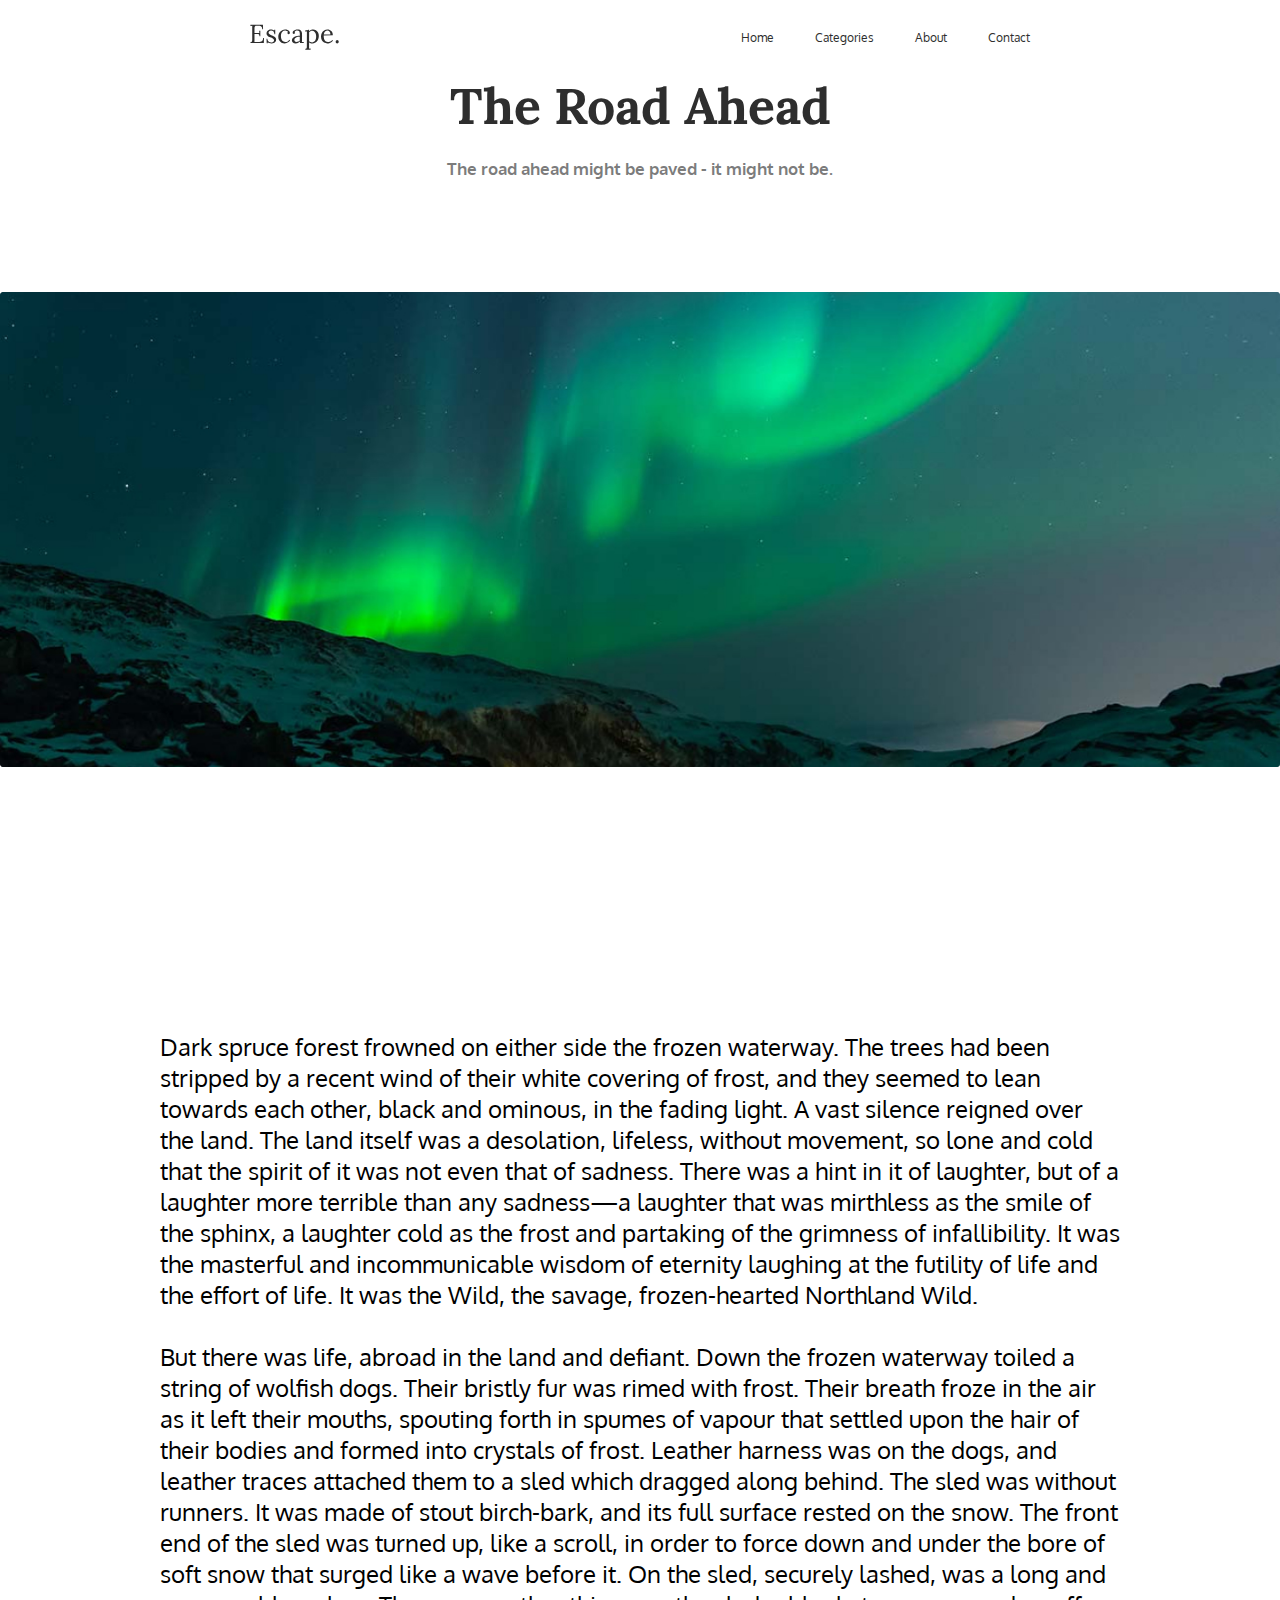
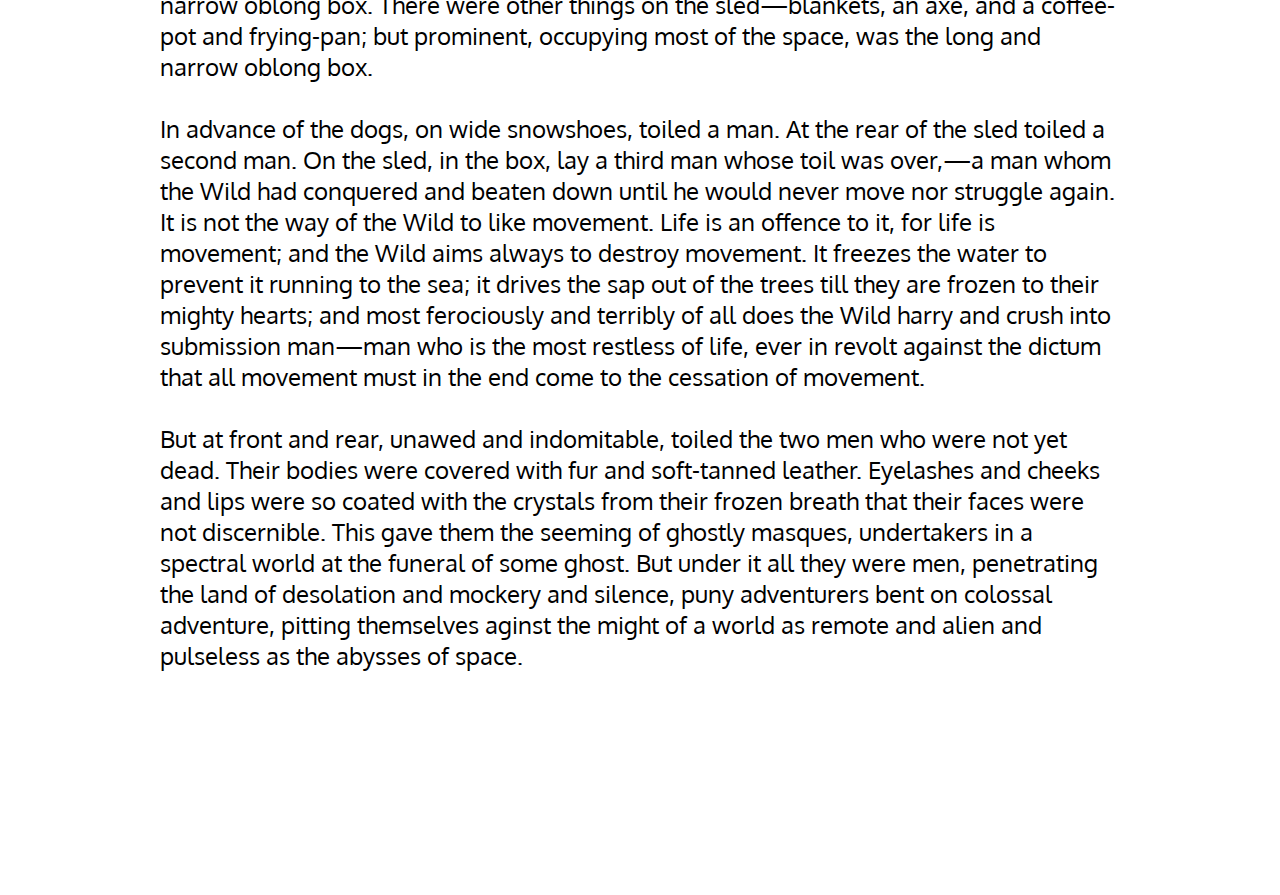
==== lab1/index.html @ 61921918 "изменения конечный" ====
<!DOCTYPE html>
<html lang="en">

<head>
    <meta charset="UTF-8">
    <link rel="stylesheet" type="text/css" href="style.css">
    <title>The Road Ahead</title>

    <link rel="preconnect" href="https://fonts.googleapis.com">
    <link rel="preconnect" href="https://fonts.gstatic.com" crossorigin>
    <link href="https://fonts.googleapis.com/css2?family=Lora&display=swap" rel="stylesheet">
    <link href="https://fonts.googleapis.com/css2?family=Lora&family=Oxygen&display=swap" rel="stylesheet">
</head>

<body>
    <header class="site-header">
        <section class="section-header">
            <svg class="header-logo" width="89" height="26" viewBox="0 0 89 26" fill="none" xmlns="http://www.w3.org/2000/svg">
                <path
                    d="M9.478 12.266C9.478 11.5033 9.374 10.9573 9.166 10.628C8.958 10.2987 8.62867 10.0993 8.178 10.03C7.72733 9.96067 7.12933 9.94333 6.384 9.978L4.486 10.056V16.01C4.486 16.478 4.47733 16.8767 4.46 17.206C4.46 17.5353 4.44267 17.8127 4.408 18.038L9.374 17.96C10.1367 17.9427 10.7953 17.8213 11.35 17.596C11.9047 17.3533 12.338 16.9373 12.65 16.348C12.962 15.7587 13.118 14.9527 13.118 13.93H14.002L13.846 19H0.43V18.142C1.08867 18.1073 1.53933 17.96 1.782 17.7C2.02467 17.4227 2.15467 17.05 2.172 16.582C2.20667 16.0967 2.224 15.5507 2.224 14.944V3.712C2.224 3.36533 2.23267 3.036 2.25 2.724C2.26733 2.39467 2.28467 2.1 2.302 1.84C1.99 1.85733 1.678 1.87467 1.366 1.892C1.054 1.90933 0.742 1.92667 0.43 1.944V0.799999H12.936L13.066 5.35H12.208C12.208 4.32733 12.052 3.556 11.74 3.036C11.428 2.49867 11.0033 2.14333 10.466 1.97C9.946 1.77933 9.35667 1.69267 8.698 1.71L6.462 1.762C5.82067 1.77933 5.36133 1.90067 5.084 2.126C4.80667 2.35133 4.63333 2.68933 4.564 3.14C4.512 3.57333 4.486 4.14533 4.486 4.856V9.016L9.374 9.042L9.192 6.806H10.336V12.266H9.478ZM21.6478 19.416C20.7812 19.416 20.0098 19.2947 19.3338 19.052C18.6578 18.8267 18.1032 18.5667 17.6698 18.272L17.7738 19.182H16.6818L16.5258 14.71H17.3318C17.3665 15.4207 17.5658 16.062 17.9298 16.634C18.2938 17.1887 18.7618 17.622 19.3338 17.934C19.9058 18.246 20.5212 18.402 21.1798 18.402C21.6305 18.402 22.0725 18.3327 22.5058 18.194C22.9392 18.038 23.3032 17.8127 23.5978 17.518C23.8925 17.206 24.0398 16.816 24.0398 16.348C24.0398 15.8627 23.8925 15.464 23.5978 15.152C23.3205 14.8227 22.9478 14.5367 22.4798 14.294C22.0118 14.0513 21.5092 13.826 20.9718 13.618C20.4518 13.41 19.9318 13.1933 19.4118 12.968C18.8918 12.7427 18.4065 12.474 17.9558 12.162C17.5225 11.85 17.1758 11.4687 16.9158 11.018C16.6558 10.5673 16.5258 10.0127 16.5258 9.354C16.5258 8.99 16.5952 8.59133 16.7338 8.158C16.8725 7.72467 17.1065 7.31733 17.4358 6.936C17.7652 6.53733 18.2158 6.21667 18.7878 5.974C19.3598 5.714 20.0878 5.584 20.9718 5.584C21.4398 5.584 21.9598 5.662 22.5318 5.818C23.1038 5.974 23.6585 6.26867 24.1958 6.702L24.1438 5.714H25.2358V10.264H24.4038C24.3692 9.65733 24.2305 9.07667 23.9878 8.522C23.7452 7.95 23.3898 7.482 22.9218 7.118C22.4538 6.73667 21.8472 6.546 21.1018 6.546C20.3045 6.546 19.6805 6.74533 19.2298 7.144C18.7792 7.54267 18.5538 8.002 18.5538 8.522C18.5538 9.05933 18.7185 9.51 19.0478 9.874C19.3945 10.2207 19.8365 10.524 20.3738 10.784C20.9112 11.044 21.4832 11.2953 22.0898 11.538C22.7485 11.8153 23.3898 12.1187 24.0138 12.448C24.6378 12.7773 25.1492 13.1933 25.5478 13.696C25.9465 14.1813 26.1458 14.814 26.1458 15.594C26.1458 16.4607 25.9205 17.18 25.4698 17.752C25.0365 18.324 24.4732 18.74 23.7798 19C23.1038 19.2773 22.3932 19.416 21.6478 19.416ZM34.697 19.416C33.5357 19.416 32.461 19.156 31.473 18.636C30.5023 18.0987 29.7223 17.336 29.133 16.348C28.561 15.3427 28.275 14.138 28.275 12.734C28.275 11.8327 28.4397 10.9573 28.769 10.108C29.0983 9.25867 29.5577 8.496 30.147 7.82C30.7537 7.12667 31.473 6.58067 32.305 6.182C33.137 5.78333 34.0557 5.584 35.061 5.584C36.0317 5.584 36.8723 5.73133 37.583 6.026C38.311 6.32067 38.8743 6.71067 39.273 7.196C39.6717 7.68133 39.871 8.21 39.871 8.782C39.871 9.16333 39.767 9.49267 39.559 9.77C39.351 10.03 39.0477 10.16 38.649 10.16C38.2157 10.1773 37.9037 10.0473 37.713 9.77C37.5397 9.47533 37.453 9.21533 37.453 8.99C37.453 8.81667 37.479 8.64333 37.531 8.47C37.583 8.27933 37.687 8.106 37.843 7.95C37.7043 7.534 37.4617 7.23067 37.115 7.04C36.7683 6.832 36.4043 6.702 36.023 6.65C35.659 6.58067 35.3557 6.546 35.113 6.546C33.9343 6.546 32.9377 7.02267 32.123 7.976C31.3257 8.912 30.927 10.2813 30.927 12.084C30.927 13.2453 31.109 14.2767 31.473 15.178C31.8543 16.0793 32.383 16.79 33.059 17.31C33.735 17.8127 34.515 18.064 35.399 18.064C36.2137 18.064 36.9937 17.8473 37.739 17.414C38.4843 16.9807 39.065 16.452 39.481 15.828L40.157 16.348C39.7063 17.076 39.1603 17.6653 38.519 18.116C37.895 18.5667 37.245 18.896 36.569 19.104C35.9103 19.312 35.2863 19.416 34.697 19.416ZM50.0441 19C49.9921 18.7053 49.9574 18.4453 49.9401 18.22C49.9228 17.9947 49.8968 17.7607 49.8621 17.518C49.2728 18.1073 48.6314 18.5753 47.9381 18.922C47.2621 19.2513 46.5428 19.416 45.7801 19.416C44.4628 19.416 43.4834 19.1213 42.8421 18.532C42.2008 17.9253 41.8801 17.1887 41.8801 16.322C41.8801 15.5247 42.1228 14.84 42.6081 14.268C43.1108 13.6787 43.7521 13.202 44.5321 12.838C45.3294 12.4567 46.1874 12.1793 47.1061 12.006C48.0421 11.8153 48.9434 11.7287 49.8101 11.746V10.134C49.8101 9.52733 49.7581 8.95533 49.6541 8.418C49.5501 7.88067 49.3248 7.43867 48.9781 7.092C48.6314 6.74533 48.0768 6.56333 47.3141 6.546C46.8114 6.52867 46.2914 6.624 45.7541 6.832C45.2341 7.04 44.8528 7.39533 44.6101 7.898C44.7488 8.03667 44.8354 8.20133 44.8701 8.392C44.9221 8.56533 44.9481 8.73 44.9481 8.886C44.9481 9.094 44.8614 9.33667 44.6881 9.614C44.5148 9.874 44.2114 9.99533 43.7781 9.978C43.4141 9.978 43.1368 9.85667 42.9461 9.614C42.7554 9.354 42.6601 9.05067 42.6601 8.704C42.6601 8.11467 42.8768 7.586 43.3101 7.118C43.7608 6.65 44.3761 6.27733 45.1561 6C45.9361 5.72267 46.8201 5.584 47.8081 5.584C49.2641 5.584 50.3388 5.974 51.0321 6.754C51.7254 7.51667 52.0634 8.73 52.0461 10.394C52.0461 11.0353 52.0461 11.6853 52.0461 12.344C52.0461 12.9853 52.0374 13.6353 52.0201 14.294C52.0201 14.9353 52.0201 15.5853 52.0201 16.244C52.0201 16.5213 52.0114 16.7987 51.9941 17.076C51.9768 17.3533 51.9508 17.6653 51.9161 18.012C52.2281 17.9947 52.5314 17.9773 52.8261 17.96C53.1381 17.9427 53.4501 17.9253 53.7621 17.908V19H50.0441ZM49.8101 12.63C49.2208 12.6473 48.5968 12.7253 47.9381 12.864C47.2968 12.9853 46.6988 13.176 46.1441 13.436C45.6068 13.696 45.1648 14.0427 44.8181 14.476C44.4888 14.892 44.3328 15.4033 44.3501 16.01C44.3848 16.6513 44.5928 17.1367 44.9741 17.466C45.3728 17.778 45.8408 17.934 46.3781 17.934C47.0888 17.934 47.7041 17.804 48.2241 17.544C48.7614 17.2667 49.2901 16.8853 49.8101 16.4C49.7928 16.2093 49.7841 16.0013 49.7841 15.776C49.7841 15.5507 49.7841 15.3167 49.7841 15.074C49.7841 14.9873 49.7841 14.71 49.7841 14.242C49.8014 13.774 49.8101 13.2367 49.8101 12.63ZM55.3123 25.63V24.85C55.8497 24.85 56.2223 24.7113 56.4303 24.434C56.6383 24.174 56.7597 23.8013 56.7943 23.316C56.829 22.848 56.8463 22.302 56.8463 21.678L56.8983 9.12C56.8983 8.84267 56.8983 8.56533 56.8983 8.288C56.9157 8.01067 56.9503 7.72467 57.0023 7.43C56.6903 7.44733 56.3783 7.46467 56.0663 7.482C55.7717 7.49933 55.4683 7.51667 55.1563 7.534V6.442C55.919 6.442 56.491 6.40733 56.8723 6.338C57.271 6.26867 57.557 6.182 57.7303 6.078C57.921 5.974 58.077 5.86133 58.1983 5.74H58.9783C58.9957 5.91333 59.013 6.12133 59.0303 6.364C59.0477 6.58933 59.065 6.84933 59.0823 7.144C59.6023 6.676 60.2177 6.30333 60.9283 6.026C61.6563 5.73133 62.3843 5.584 63.1123 5.584C64.1177 5.584 65.0537 5.844 65.9203 6.364C66.787 6.884 67.489 7.62933 68.0263 8.6C68.5637 9.55333 68.8323 10.6973 68.8323 12.032C68.8323 13.5053 68.5203 14.7967 67.8963 15.906C67.2897 17.0153 66.4837 17.882 65.4783 18.506C64.473 19.1127 63.381 19.416 62.2023 19.416C61.5957 19.416 61.0323 19.338 60.5123 19.182C60.0097 19.0433 59.533 18.8353 59.0823 18.558V22.874C59.0823 23.2207 59.0737 23.524 59.0563 23.784C59.0563 24.0613 59.0303 24.3473 58.9783 24.642C59.2557 24.6247 59.5243 24.6073 59.7843 24.59C60.0617 24.59 60.339 24.5813 60.6163 24.564V25.63H55.3123ZM62.1503 18.376C62.9823 18.376 63.693 18.1247 64.2823 17.622C64.889 17.102 65.3483 16.4 65.6603 15.516C65.9897 14.6147 66.1543 13.592 66.1543 12.448C66.1543 11.512 66.0157 10.6193 65.7383 9.77C65.4783 8.90333 65.0537 8.20133 64.4643 7.664C63.8923 7.12667 63.1297 6.858 62.1763 6.858C61.587 6.858 61.015 7.00533 60.4603 7.3C59.923 7.57733 59.4723 7.91533 59.1083 8.314C59.1083 8.38333 59.1083 8.48733 59.1083 8.626C59.1257 8.74733 59.1343 8.97267 59.1343 9.302C59.1343 9.614 59.1343 10.0907 59.1343 10.732C59.1343 11.356 59.1257 12.2053 59.1083 13.28C59.1083 14.3547 59.1083 15.7153 59.1083 17.362C59.5417 17.6913 60.0097 17.9427 60.5123 18.116C61.0323 18.2893 61.5783 18.376 62.1503 18.376ZM77.352 19.416C76.156 19.416 75.0727 19.1387 74.102 18.584C73.1487 18.012 72.3947 17.2147 71.84 16.192C71.2853 15.152 71.008 13.93 71.008 12.526C71.008 11.3127 71.2767 10.1773 71.814 9.12C72.3687 8.06267 73.14 7.21333 74.128 6.572C75.116 5.91333 76.26 5.584 77.56 5.584C78.288 5.584 78.964 5.70533 79.588 5.948C80.2293 6.17333 80.7927 6.52867 81.278 7.014C81.7633 7.482 82.1447 8.08 82.422 8.808C82.6993 9.51867 82.838 10.3593 82.838 11.33L73.686 11.486C73.686 12.8033 73.8247 13.9647 74.102 14.97C74.3967 15.958 74.8647 16.7293 75.506 17.284C76.1473 17.8213 76.9707 18.09 77.976 18.09C78.5133 18.09 79.0593 17.9947 79.614 17.804C80.186 17.6133 80.7147 17.3533 81.2 17.024C81.6853 16.6947 82.0753 16.3307 82.37 15.932L82.994 16.452C82.526 17.18 81.9627 17.7607 81.304 18.194C80.6453 18.6273 79.9693 18.9393 79.276 19.13C78.5827 19.3207 77.9413 19.416 77.352 19.416ZM73.764 10.394H80.394C80.394 9.77 80.2987 9.172 80.108 8.6C79.9347 8.01067 79.64 7.534 79.224 7.17C78.808 6.78867 78.262 6.598 77.586 6.598C76.5807 6.598 75.74 6.90133 75.064 7.508C74.4053 8.09733 73.972 9.05933 73.764 10.394ZM87.1798 19.416C86.7811 19.416 86.4258 19.26 86.1138 18.948C85.8191 18.6187 85.6718 18.22 85.6718 17.752C85.6718 17.284 85.8278 16.8853 86.1398 16.556C86.4518 16.2267 86.8071 16.062 87.2058 16.062C87.6391 16.062 87.9945 16.2267 88.2718 16.556C88.5665 16.8853 88.7138 17.284 88.7138 17.752C88.7138 18.22 88.5578 18.6187 88.2458 18.948C87.9338 19.26 87.5785 19.416 87.1798 19.416Z"
                    fill="#2E2E2E" />
            </svg>
            <nav class="nav-header">
                <a class="link-header" href="">Home</a>
                <a class="link-header" href="">Categories</a>
                <a class="link-header" href="">About</a>
                <a class="link-header" href="">Contact</a>
            </nav>
        </section> 
    </header>
    <h1 class="title">The Road Ahead</h1>
    <h2 class="subtitle">The road ahead might be paved - it might not be.</h2>
    <img class="image" src="photos/Shine.jpg" alt="Picture">
    <p class="text"> 
        Dark spruce forest frowned on either side the frozen waterway. The trees had been stripped by a recent wind
        of their white covering of frost, and they seemed to lean towards each other, black and ominous, in the
        fading light. A vast silence reigned over the land. The land itself was a desolation, lifeless, without
        movement, so lone and cold that the spirit of it was not even that of sadness. There was a hint in it of
        laughter, but of a laughter more terrible than any sadness—a laughter that was mirthless as the smile of the
        sphinx, a laughter cold as the frost and partaking of the grimness of infallibility. It was the masterful
        and incommunicable wisdom of eternity laughing at the futility of life and the effort of life. It was the
        Wild, the savage, frozen-hearted Northland Wild.
        <br><br>
        But there was life, abroad in the land and defiant. Down the frozen waterway toiled a string of wolfish
        dogs. Their bristly fur was rimed with frost. Their breath froze in the air as it left their mouths,
        spouting forth in spumes of vapour that settled upon the hair of their bodies and formed into crystals of
        frost. Leather harness was on the dogs, and leather traces attached them to a sled which dragged along
        behind. The sled was without runners. It was made of stout birch-bark, and its full surface rested on the
        snow. The front end of the sled was turned up, like a scroll, in order to force down and under the bore of
        soft snow that surged like a wave before it. On the sled, securely lashed, was a long and narrow oblong box.
        There were other things on the sled—blankets, an axe, and a coffee-pot and frying-pan; but prominent,
        occupying most of the space, was the long and narrow oblong box.
        <br><br>   
        In advance of the dogs, on wide snowshoes, toiled a man. At the rear of the sled toiled a second man. On the
        sled, in the box, lay a third man whose toil was over,—a man whom the Wild had conquered and beaten down
        until he would never move nor struggle again. It is not the way of the Wild to like movement. Life is an
        offence to it, for life is movement; and the Wild aims always to destroy movement. It freezes the water to
        prevent it running to the sea; it drives the sap out of the trees till they are frozen to their mighty
        hearts; and most ferociously and terribly of all does the Wild harry and crush into submission man—man who
        is the most restless of life, ever in revolt against the dictum that all movement must in the end come to
        the cessation of movement.
        <br><br>
        But at front and rear, unawed and indomitable, toiled the two men who were not yet dead. Their bodies were
        covered with fur and soft-tanned leather. Eyelashes and cheeks and lips were so coated with the crystals
        from their frozen breath that their faces were not discernible. This gave them the seeming of ghostly
        masques, undertakers in a spectral world at the funeral of some ghost. But under it all they were men,
        penetrating the land of desolation and mockery and silence, puny adventurers bent on colossal adventure,
        pitting themselves aginst the might of a world as remote and alien and pulseless as the abysses of space.
        </p>
    <footer class="site-footer">
        <section class="section-footer">
            <svg class="footer-logo" width="89" height="26" viewBox="0 0 89 26" fill="none" xmlns="http://www.w3.org/2000/svg">
                <path
                    d="M9.478 12.266C9.478 11.5033 9.374 10.9573 9.166 10.628C8.958 10.2987 8.62867 10.0993 8.178 10.03C7.72733 9.96067 7.12933 9.94333 6.384 9.978L4.486 10.056V16.01C4.486 16.478 4.47733 16.8767 4.46 17.206C4.46 17.5353 4.44267 17.8127 4.408 18.038L9.374 17.96C10.1367 17.9427 10.7953 17.8213 11.35 17.596C11.9047 17.3533 12.338 16.9373 12.65 16.348C12.962 15.7587 13.118 14.9527 13.118 13.93H14.002L13.846 19H0.43V18.142C1.08867 18.1073 1.53933 17.96 1.782 17.7C2.02467 17.4227 2.15467 17.05 2.172 16.582C2.20667 16.0967 2.224 15.5507 2.224 14.944V3.712C2.224 3.36533 2.23267 3.036 2.25 2.724C2.26733 2.39467 2.28467 2.1 2.302 1.84C1.99 1.85733 1.678 1.87467 1.366 1.892C1.054 1.90933 0.742 1.92667 0.43 1.944V0.799999H12.936L13.066 5.35H12.208C12.208 4.32733 12.052 3.556 11.74 3.036C11.428 2.49867 11.0033 2.14333 10.466 1.97C9.946 1.77933 9.35667 1.69267 8.698 1.71L6.462 1.762C5.82067 1.77933 5.36133 1.90067 5.084 2.126C4.80667 2.35133 4.63333 2.68933 4.564 3.14C4.512 3.57333 4.486 4.14533 4.486 4.856V9.016L9.374 9.042L9.192 6.806H10.336V12.266H9.478ZM21.6478 19.416C20.7812 19.416 20.0098 19.2947 19.3338 19.052C18.6578 18.8267 18.1032 18.5667 17.6698 18.272L17.7738 19.182H16.6818L16.5258 14.71H17.3318C17.3665 15.4207 17.5658 16.062 17.9298 16.634C18.2938 17.1887 18.7618 17.622 19.3338 17.934C19.9058 18.246 20.5212 18.402 21.1798 18.402C21.6305 18.402 22.0725 18.3327 22.5058 18.194C22.9392 18.038 23.3032 17.8127 23.5978 17.518C23.8925 17.206 24.0398 16.816 24.0398 16.348C24.0398 15.8627 23.8925 15.464 23.5978 15.152C23.3205 14.8227 22.9478 14.5367 22.4798 14.294C22.0118 14.0513 21.5092 13.826 20.9718 13.618C20.4518 13.41 19.9318 13.1933 19.4118 12.968C18.8918 12.7427 18.4065 12.474 17.9558 12.162C17.5225 11.85 17.1758 11.4687 16.9158 11.018C16.6558 10.5673 16.5258 10.0127 16.5258 9.354C16.5258 8.99 16.5952 8.59133 16.7338 8.158C16.8725 7.72467 17.1065 7.31733 17.4358 6.936C17.7652 6.53733 18.2158 6.21667 18.7878 5.974C19.3598 5.714 20.0878 5.584 20.9718 5.584C21.4398 5.584 21.9598 5.662 22.5318 5.818C23.1038 5.974 23.6585 6.26867 24.1958 6.702L24.1438 5.714H25.2358V10.264H24.4038C24.3692 9.65733 24.2305 9.07667 23.9878 8.522C23.7452 7.95 23.3898 7.482 22.9218 7.118C22.4538 6.73667 21.8472 6.546 21.1018 6.546C20.3045 6.546 19.6805 6.74533 19.2298 7.144C18.7792 7.54267 18.5538 8.002 18.5538 8.522C18.5538 9.05933 18.7185 9.51 19.0478 9.874C19.3945 10.2207 19.8365 10.524 20.3738 10.784C20.9112 11.044 21.4832 11.2953 22.0898 11.538C22.7485 11.8153 23.3898 12.1187 24.0138 12.448C24.6378 12.7773 25.1492 13.1933 25.5478 13.696C25.9465 14.1813 26.1458 14.814 26.1458 15.594C26.1458 16.4607 25.9205 17.18 25.4698 17.752C25.0365 18.324 24.4732 18.74 23.7798 19C23.1038 19.2773 22.3932 19.416 21.6478 19.416ZM34.697 19.416C33.5357 19.416 32.461 19.156 31.473 18.636C30.5023 18.0987 29.7223 17.336 29.133 16.348C28.561 15.3427 28.275 14.138 28.275 12.734C28.275 11.8327 28.4397 10.9573 28.769 10.108C29.0983 9.25867 29.5577 8.496 30.147 7.82C30.7537 7.12667 31.473 6.58067 32.305 6.182C33.137 5.78333 34.0557 5.584 35.061 5.584C36.0317 5.584 36.8723 5.73133 37.583 6.026C38.311 6.32067 38.8743 6.71067 39.273 7.196C39.6717 7.68133 39.871 8.21 39.871 8.782C39.871 9.16333 39.767 9.49267 39.559 9.77C39.351 10.03 39.0477 10.16 38.649 10.16C38.2157 10.1773 37.9037 10.0473 37.713 9.77C37.5397 9.47533 37.453 9.21533 37.453 8.99C37.453 8.81667 37.479 8.64333 37.531 8.47C37.583 8.27933 37.687 8.106 37.843 7.95C37.7043 7.534 37.4617 7.23067 37.115 7.04C36.7683 6.832 36.4043 6.702 36.023 6.65C35.659 6.58067 35.3557 6.546 35.113 6.546C33.9343 6.546 32.9377 7.02267 32.123 7.976C31.3257 8.912 30.927 10.2813 30.927 12.084C30.927 13.2453 31.109 14.2767 31.473 15.178C31.8543 16.0793 32.383 16.79 33.059 17.31C33.735 17.8127 34.515 18.064 35.399 18.064C36.2137 18.064 36.9937 17.8473 37.739 17.414C38.4843 16.9807 39.065 16.452 39.481 15.828L40.157 16.348C39.7063 17.076 39.1603 17.6653 38.519 18.116C37.895 18.5667 37.245 18.896 36.569 19.104C35.9103 19.312 35.2863 19.416 34.697 19.416ZM50.0441 19C49.9921 18.7053 49.9574 18.4453 49.9401 18.22C49.9228 17.9947 49.8968 17.7607 49.8621 17.518C49.2728 18.1073 48.6314 18.5753 47.9381 18.922C47.2621 19.2513 46.5428 19.416 45.7801 19.416C44.4628 19.416 43.4834 19.1213 42.8421 18.532C42.2008 17.9253 41.8801 17.1887 41.8801 16.322C41.8801 15.5247 42.1228 14.84 42.6081 14.268C43.1108 13.6787 43.7521 13.202 44.5321 12.838C45.3294 12.4567 46.1874 12.1793 47.1061 12.006C48.0421 11.8153 48.9434 11.7287 49.8101 11.746V10.134C49.8101 9.52733 49.7581 8.95533 49.6541 8.418C49.5501 7.88067 49.3248 7.43867 48.9781 7.092C48.6314 6.74533 48.0768 6.56333 47.3141 6.546C46.8114 6.52867 46.2914 6.624 45.7541 6.832C45.2341 7.04 44.8528 7.39533 44.6101 7.898C44.7488 8.03667 44.8354 8.20133 44.8701 8.392C44.9221 8.56533 44.9481 8.73 44.9481 8.886C44.9481 9.094 44.8614 9.33667 44.6881 9.614C44.5148 9.874 44.2114 9.99533 43.7781 9.978C43.4141 9.978 43.1368 9.85667 42.9461 9.614C42.7554 9.354 42.6601 9.05067 42.6601 8.704C42.6601 8.11467 42.8768 7.586 43.3101 7.118C43.7608 6.65 44.3761 6.27733 45.1561 6C45.9361 5.72267 46.8201 5.584 47.8081 5.584C49.2641 5.584 50.3388 5.974 51.0321 6.754C51.7254 7.51667 52.0634 8.73 52.0461 10.394C52.0461 11.0353 52.0461 11.6853 52.0461 12.344C52.0461 12.9853 52.0374 13.6353 52.0201 14.294C52.0201 14.9353 52.0201 15.5853 52.0201 16.244C52.0201 16.5213 52.0114 16.7987 51.9941 17.076C51.9768 17.3533 51.9508 17.6653 51.9161 18.012C52.2281 17.9947 52.5314 17.9773 52.8261 17.96C53.1381 17.9427 53.4501 17.9253 53.7621 17.908V19H50.0441ZM49.8101 12.63C49.2208 12.6473 48.5968 12.7253 47.9381 12.864C47.2968 12.9853 46.6988 13.176 46.1441 13.436C45.6068 13.696 45.1648 14.0427 44.8181 14.476C44.4888 14.892 44.3328 15.4033 44.3501 16.01C44.3848 16.6513 44.5928 17.1367 44.9741 17.466C45.3728 17.778 45.8408 17.934 46.3781 17.934C47.0888 17.934 47.7041 17.804 48.2241 17.544C48.7614 17.2667 49.2901 16.8853 49.8101 16.4C49.7928 16.2093 49.7841 16.0013 49.7841 15.776C49.7841 15.5507 49.7841 15.3167 49.7841 15.074C49.7841 14.9873 49.7841 14.71 49.7841 14.242C49.8014 13.774 49.8101 13.2367 49.8101 12.63ZM55.3123 25.63V24.85C55.8497 24.85 56.2223 24.7113 56.4303 24.434C56.6383 24.174 56.7597 23.8013 56.7943 23.316C56.829 22.848 56.8463 22.302 56.8463 21.678L56.8983 9.12C56.8983 8.84267 56.8983 8.56533 56.8983 8.288C56.9157 8.01067 56.9503 7.72467 57.0023 7.43C56.6903 7.44733 56.3783 7.46467 56.0663 7.482C55.7717 7.49933 55.4683 7.51667 55.1563 7.534V6.442C55.919 6.442 56.491 6.40733 56.8723 6.338C57.271 6.26867 57.557 6.182 57.7303 6.078C57.921 5.974 58.077 5.86133 58.1983 5.74H58.9783C58.9957 5.91333 59.013 6.12133 59.0303 6.364C59.0477 6.58933 59.065 6.84933 59.0823 7.144C59.6023 6.676 60.2177 6.30333 60.9283 6.026C61.6563 5.73133 62.3843 5.584 63.1123 5.584C64.1177 5.584 65.0537 5.844 65.9203 6.364C66.787 6.884 67.489 7.62933 68.0263 8.6C68.5637 9.55333 68.8323 10.6973 68.8323 12.032C68.8323 13.5053 68.5203 14.7967 67.8963 15.906C67.2897 17.0153 66.4837 17.882 65.4783 18.506C64.473 19.1127 63.381 19.416 62.2023 19.416C61.5957 19.416 61.0323 19.338 60.5123 19.182C60.0097 19.0433 59.533 18.8353 59.0823 18.558V22.874C59.0823 23.2207 59.0737 23.524 59.0563 23.784C59.0563 24.0613 59.0303 24.3473 58.9783 24.642C59.2557 24.6247 59.5243 24.6073 59.7843 24.59C60.0617 24.59 60.339 24.5813 60.6163 24.564V25.63H55.3123ZM62.1503 18.376C62.9823 18.376 63.693 18.1247 64.2823 17.622C64.889 17.102 65.3483 16.4 65.6603 15.516C65.9897 14.6147 66.1543 13.592 66.1543 12.448C66.1543 11.512 66.0157 10.6193 65.7383 9.77C65.4783 8.90333 65.0537 8.20133 64.4643 7.664C63.8923 7.12667 63.1297 6.858 62.1763 6.858C61.587 6.858 61.015 7.00533 60.4603 7.3C59.923 7.57733 59.4723 7.91533 59.1083 8.314C59.1083 8.38333 59.1083 8.48733 59.1083 8.626C59.1257 8.74733 59.1343 8.97267 59.1343 9.302C59.1343 9.614 59.1343 10.0907 59.1343 10.732C59.1343 11.356 59.1257 12.2053 59.1083 13.28C59.1083 14.3547 59.1083 15.7153 59.1083 17.362C59.5417 17.6913 60.0097 17.9427 60.5123 18.116C61.0323 18.2893 61.5783 18.376 62.1503 18.376ZM77.352 19.416C76.156 19.416 75.0727 19.1387 74.102 18.584C73.1487 18.012 72.3947 17.2147 71.84 16.192C71.2853 15.152 71.008 13.93 71.008 12.526C71.008 11.3127 71.2767 10.1773 71.814 9.12C72.3687 8.06267 73.14 7.21333 74.128 6.572C75.116 5.91333 76.26 5.584 77.56 5.584C78.288 5.584 78.964 5.70533 79.588 5.948C80.2293 6.17333 80.7927 6.52867 81.278 7.014C81.7633 7.482 82.1447 8.08 82.422 8.808C82.6993 9.51867 82.838 10.3593 82.838 11.33L73.686 11.486C73.686 12.8033 73.8247 13.9647 74.102 14.97C74.3967 15.958 74.8647 16.7293 75.506 17.284C76.1473 17.8213 76.9707 18.09 77.976 18.09C78.5133 18.09 79.0593 17.9947 79.614 17.804C80.186 17.6133 80.7147 17.3533 81.2 17.024C81.6853 16.6947 82.0753 16.3307 82.37 15.932L82.994 16.452C82.526 17.18 81.9627 17.7607 81.304 18.194C80.6453 18.6273 79.9693 18.9393 79.276 19.13C78.5827 19.3207 77.9413 19.416 77.352 19.416ZM73.764 10.394H80.394C80.394 9.77 80.2987 9.172 80.108 8.6C79.9347 8.01067 79.64 7.534 79.224 7.17C78.808 6.78867 78.262 6.598 77.586 6.598C76.5807 6.598 75.74 6.90133 75.064 7.508C74.4053 8.09733 73.972 9.05933 73.764 10.394ZM87.1798 19.416C86.7811 19.416 86.4258 19.26 86.1138 18.948C85.8191 18.6187 85.6718 18.22 85.6718 17.752C85.6718 17.284 85.8278 16.8853 86.1398 16.556C86.4518 16.2267 86.8071 16.062 87.2058 16.062C87.6391 16.062 87.9945 16.2267 88.2718 16.556C88.5665 16.8853 88.7138 17.284 88.7138 17.752C88.7138 18.22 88.5578 18.6187 88.2458 18.948C87.9338 19.26 87.5785 19.416 87.1798 19.416Z"
                     fill="#2E2E2E" />
            </svg>
            <nav class="nav-footer">
                <a class="link-footer" href="">Home</a>
                <a class="link-footer" href="">Categories</a>
                <a class="link-footer" href="">About</a>
                <a class="link-footer" href="">Contact</a>
            </nav>
        </section> 
    </footer>
</body>

</html>
---- lab1/style.css ----
* {
  margin: 0;
  padding: 0;
}

.subtitle {
  font-family: "Oxygen", sans-serif;
  text-align: center;
  font-size: 17px;
  color:rgba(46,46,46,0.63);
  margin-bottom: 113px;
}

.title {
  text-align: center;
  font-family: "Lora", serif;
  font-size: 50px;
  color: #2E2E2E;
  margin-bottom: 20px;
}

.image{
  margin-bottom: 120px;
  width: 100%;
}

.text{
  margin: auto;
  width: 960px;
  font-family: "Oxygen", serif;
  font-size: 24px;
  margin-top: 140px;
  margin-bottom: 135px;
  margin-left: auto;
  margin-right: auto;
}

.link-header{
  color:  #2E2E2E;
  font-size: 12px;
  font-family: "Oxygen", serif;
  text-decoration: none;
}

.link-footer{
  color:  rgba(255, 255, 255, 0.6);
  font-size: 11px;
  font-family: "Oxygen", serif;
  text-decoration: none;
  padding-left: 20px;
  padding-right: 20px;
}

.site-footer {
  background-image: url("photo.jpg");
  background-size: 100%;
  height: 89px;
}

.footer-logo path {
  fill: #ffffff;
}


.container {
  width: 510px;
  margin: 0 auto;
  padding: 0 20px;
}

.site-header {
  height: 74px;
  width: 100%;
}

.section-header {
  display: flex;
  align-items: center;
  height: 100%;
}

.nav-header {
  margin-left: auto;
  display: flex;
  margin-right: 250px;
  gap: 41px;
}

.header-logo {
  margin-left: 250px;
}

.footer-logo {
  margin-left: 250px;
  margin-top: 31px;
}


.section-footer {
  display: flex;
  align-items: center;
  /*height: 100%;*/
}

.nav-footer {
  display: flex;
  margin-left: auto;
  margin-right: 250px;
  margin-top: 31px;
}
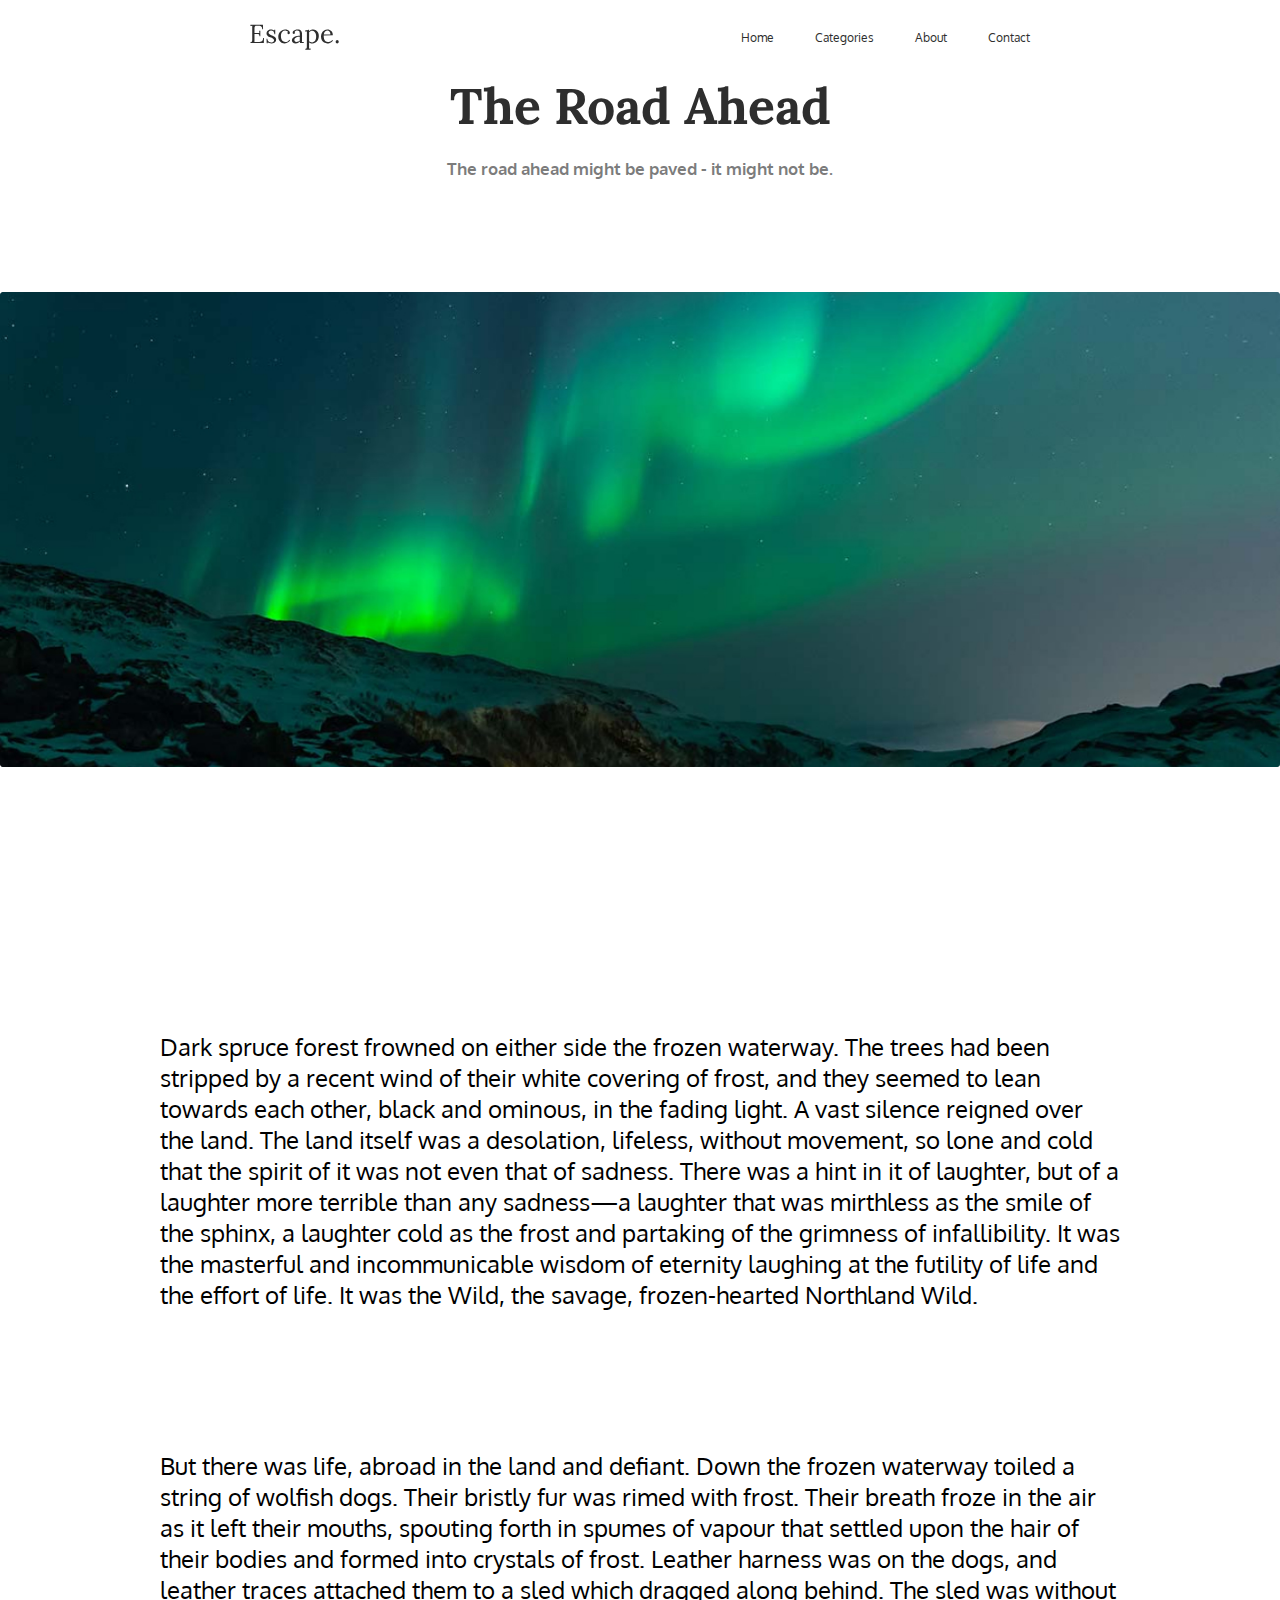
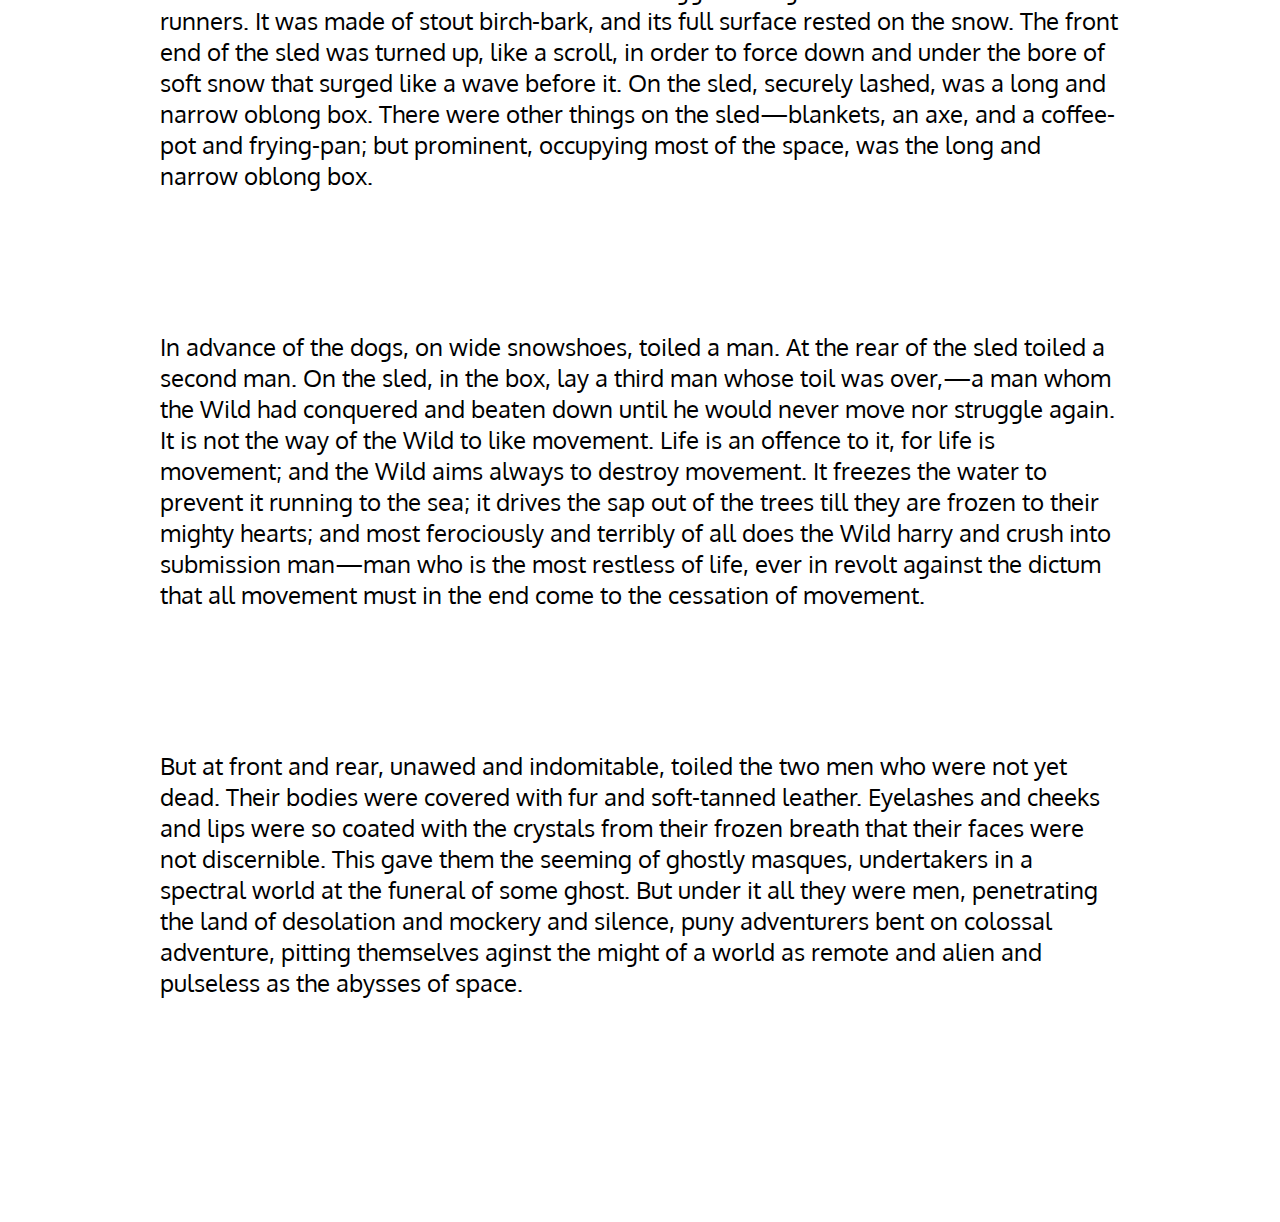
==== commit d190ac36: "изменение" ====
--- a/lab1/index.html
+++ b/lab1/index.html
@@ -40,7 +40,8 @@
         sphinx, a laughter cold as the frost and partaking of the grimness of infallibility. It was the masterful
         and incommunicable wisdom of eternity laughing at the futility of life and the effort of life. It was the
         Wild, the savage, frozen-hearted Northland Wild.
-        <br><br>
+    </p>
+    <p class="text">
         But there was life, abroad in the land and defiant. Down the frozen waterway toiled a string of wolfish
         dogs. Their bristly fur was rimed with frost. Their breath froze in the air as it left their mouths,
         spouting forth in spumes of vapour that settled upon the hair of their bodies and formed into crystals of
@@ -50,7 +51,8 @@
         soft snow that surged like a wave before it. On the sled, securely lashed, was a long and narrow oblong box.
         There were other things on the sled—blankets, an axe, and a coffee-pot and frying-pan; but prominent,
         occupying most of the space, was the long and narrow oblong box.
-        <br><br>   
+    </p>
+    <p class="text">
         In advance of the dogs, on wide snowshoes, toiled a man. At the rear of the sled toiled a second man. On the
         sled, in the box, lay a third man whose toil was over,—a man whom the Wild had conquered and beaten down
         until he would never move nor struggle again. It is not the way of the Wild to like movement. Life is an
@@ -59,14 +61,15 @@
         hearts; and most ferociously and terribly of all does the Wild harry and crush into submission man—man who
         is the most restless of life, ever in revolt against the dictum that all movement must in the end come to
         the cessation of movement.
-        <br><br>
+    </p>
+    <p class="text">
         But at front and rear, unawed and indomitable, toiled the two men who were not yet dead. Their bodies were
         covered with fur and soft-tanned leather. Eyelashes and cheeks and lips were so coated with the crystals
         from their frozen breath that their faces were not discernible. This gave them the seeming of ghostly
         masques, undertakers in a spectral world at the funeral of some ghost. But under it all they were men,
         penetrating the land of desolation and mockery and silence, puny adventurers bent on colossal adventure,
         pitting themselves aginst the might of a world as remote and alien and pulseless as the abysses of space.
-        </p>
+    </p>
     <footer class="site-footer">
         <section class="section-footer">
             <svg class="footer-logo" width="89" height="26" viewBox="0 0 89 26" fill="none" xmlns="http://www.w3.org/2000/svg">
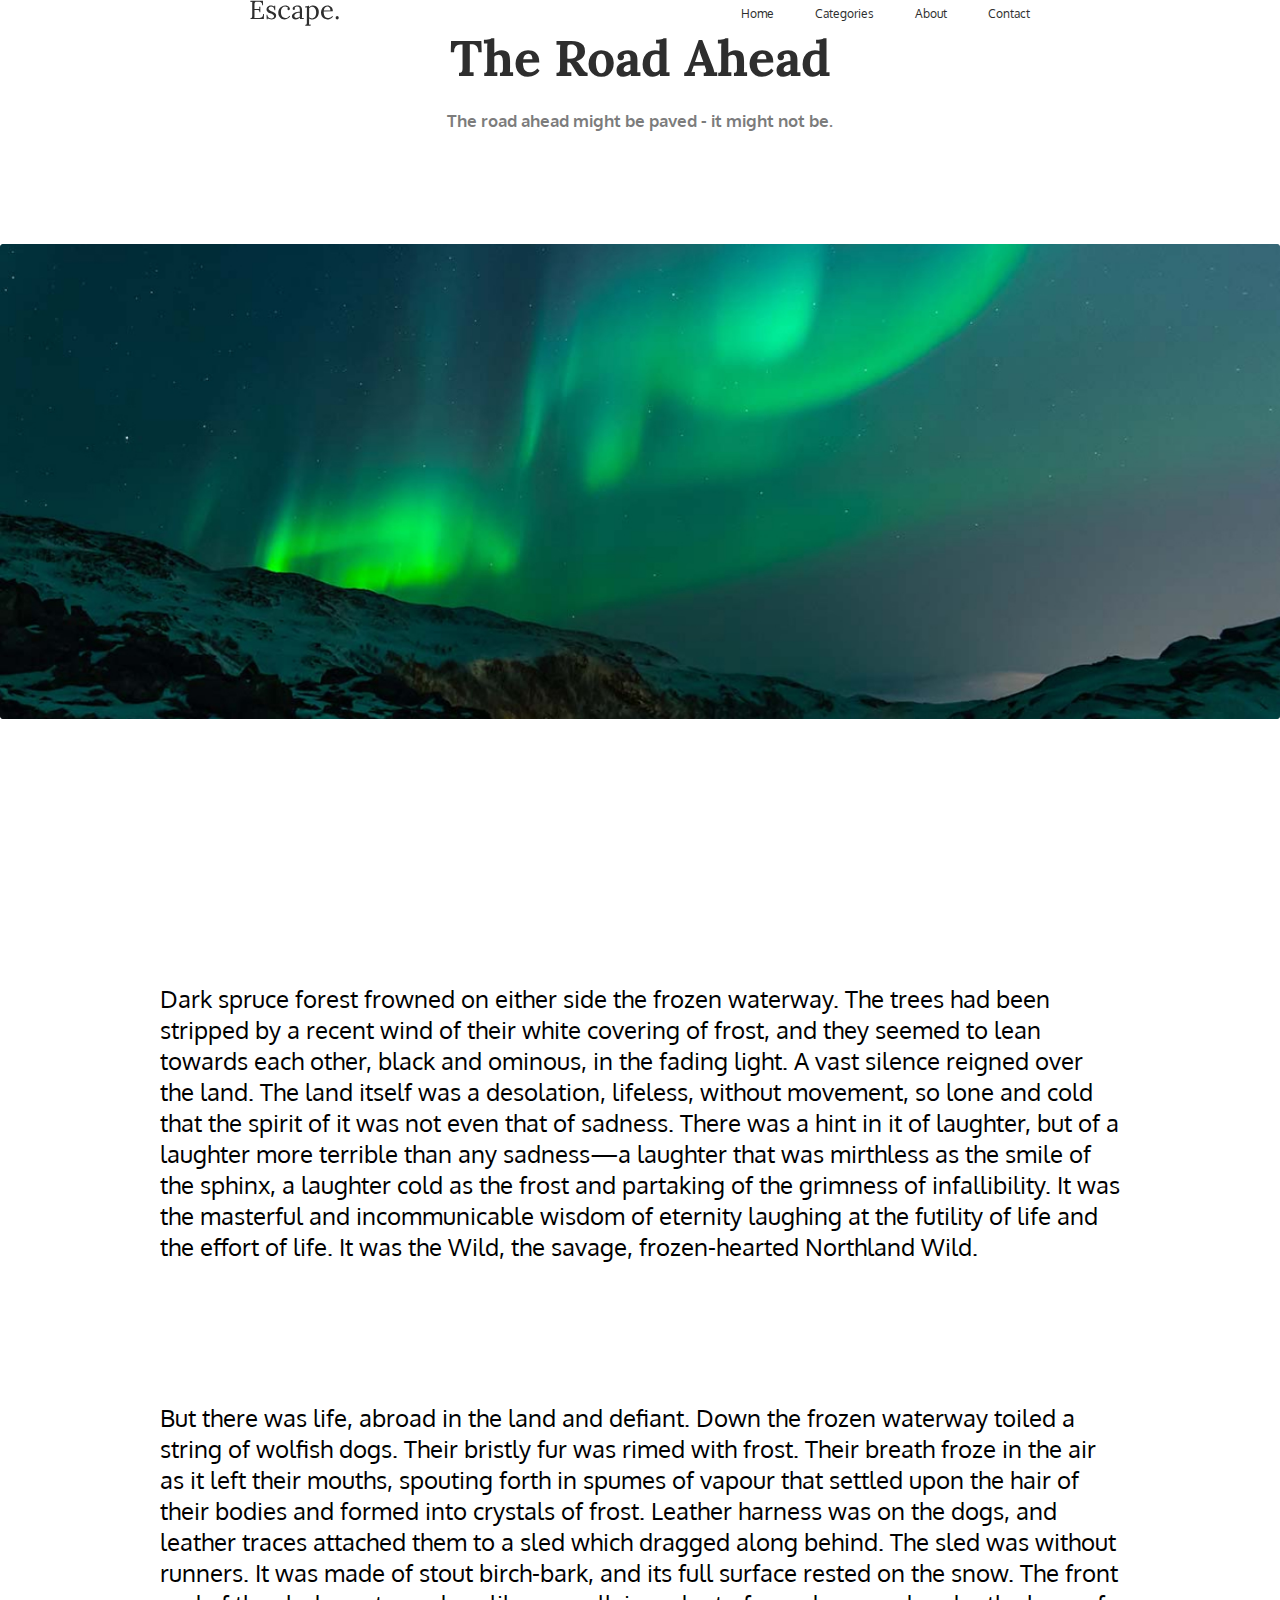
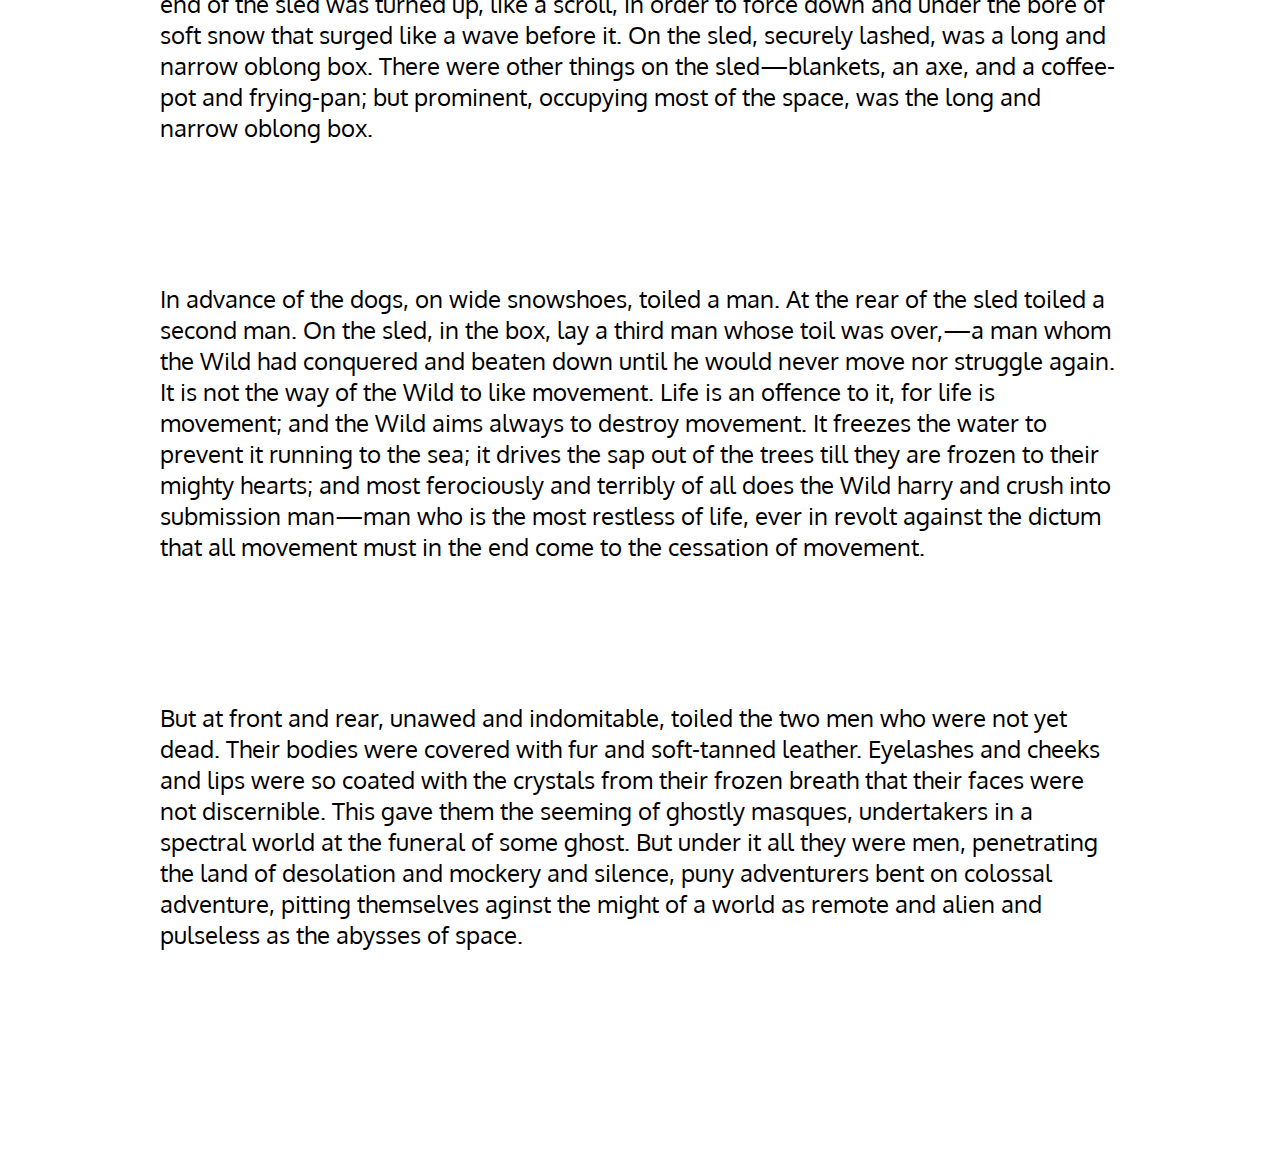
==== commit 66cc7da7: "new" ====
--- a/lab1/index.html
+++ b/lab1/index.html
@@ -13,20 +13,18 @@
 </head>
 
 <body>
-    <header class="site-header">
-        <section class="section-header">
-            <svg class="header-logo" width="89" height="26" viewBox="0 0 89 26" fill="none" xmlns="http://www.w3.org/2000/svg">
-                <path
-                    d="M9.478 12.266C9.478 11.5033 9.374 10.9573 9.166 10.628C8.958 10.2987 8.62867 10.0993 8.178 10.03C7.72733 9.96067 7.12933 9.94333 6.384 9.978L4.486 10.056V16.01C4.486 16.478 4.47733 16.8767 4.46 17.206C4.46 17.5353 4.44267 17.8127 4.408 18.038L9.374 17.96C10.1367 17.9427 10.7953 17.8213 11.35 17.596C11.9047 17.3533 12.338 16.9373 12.65 16.348C12.962 15.7587 13.118 14.9527 13.118 13.93H14.002L13.846 19H0.43V18.142C1.08867 18.1073 1.53933 17.96 1.782 17.7C2.02467 17.4227 2.15467 17.05 2.172 16.582C2.20667 16.0967 2.224 15.5507 2.224 14.944V3.712C2.224 3.36533 2.23267 3.036 2.25 2.724C2.26733 2.39467 2.28467 2.1 2.302 1.84C1.99 1.85733 1.678 1.87467 1.366 1.892C1.054 1.90933 0.742 1.92667 0.43 1.944V0.799999H12.936L13.066 5.35H12.208C12.208 4.32733 12.052 3.556 11.74 3.036C11.428 2.49867 11.0033 2.14333 10.466 1.97C9.946 1.77933 9.35667 1.69267 8.698 1.71L6.462 1.762C5.82067 1.77933 5.36133 1.90067 5.084 2.126C4.80667 2.35133 4.63333 2.68933 4.564 3.14C4.512 3.57333 4.486 4.14533 4.486 4.856V9.016L9.374 9.042L9.192 6.806H10.336V12.266H9.478ZM21.6478 19.416C20.7812 19.416 20.0098 19.2947 19.3338 19.052C18.6578 18.8267 18.1032 18.5667 17.6698 18.272L17.7738 19.182H16.6818L16.5258 14.71H17.3318C17.3665 15.4207 17.5658 16.062 17.9298 16.634C18.2938 17.1887 18.7618 17.622 19.3338 17.934C19.9058 18.246 20.5212 18.402 21.1798 18.402C21.6305 18.402 22.0725 18.3327 22.5058 18.194C22.9392 18.038 23.3032 17.8127 23.5978 17.518C23.8925 17.206 24.0398 16.816 24.0398 16.348C24.0398 15.8627 23.8925 15.464 23.5978 15.152C23.3205 14.8227 22.9478 14.5367 22.4798 14.294C22.0118 14.0513 21.5092 13.826 20.9718 13.618C20.4518 13.41 19.9318 13.1933 19.4118 12.968C18.8918 12.7427 18.4065 12.474 17.9558 12.162C17.5225 11.85 17.1758 11.4687 16.9158 11.018C16.6558 10.5673 16.5258 10.0127 16.5258 9.354C16.5258 8.99 16.5952 8.59133 16.7338 8.158C16.8725 7.72467 17.1065 7.31733 17.4358 6.936C17.7652 6.53733 18.2158 6.21667 18.7878 5.974C19.3598 5.714 20.0878 5.584 20.9718 5.584C21.4398 5.584 21.9598 5.662 22.5318 5.818C23.1038 5.974 23.6585 6.26867 24.1958 6.702L24.1438 5.714H25.2358V10.264H24.4038C24.3692 9.65733 24.2305 9.07667 23.9878 8.522C23.7452 7.95 23.3898 7.482 22.9218 7.118C22.4538 6.73667 21.8472 6.546 21.1018 6.546C20.3045 6.546 19.6805 6.74533 19.2298 7.144C18.7792 7.54267 18.5538 8.002 18.5538 8.522C18.5538 9.05933 18.7185 9.51 19.0478 9.874C19.3945 10.2207 19.8365 10.524 20.3738 10.784C20.9112 11.044 21.4832 11.2953 22.0898 11.538C22.7485 11.8153 23.3898 12.1187 24.0138 12.448C24.6378 12.7773 25.1492 13.1933 25.5478 13.696C25.9465 14.1813 26.1458 14.814 26.1458 15.594C26.1458 16.4607 25.9205 17.18 25.4698 17.752C25.0365 18.324 24.4732 18.74 23.7798 19C23.1038 19.2773 22.3932 19.416 21.6478 19.416ZM34.697 19.416C33.5357 19.416 32.461 19.156 31.473 18.636C30.5023 18.0987 29.7223 17.336 29.133 16.348C28.561 15.3427 28.275 14.138 28.275 12.734C28.275 11.8327 28.4397 10.9573 28.769 10.108C29.0983 9.25867 29.5577 8.496 30.147 7.82C30.7537 7.12667 31.473 6.58067 32.305 6.182C33.137 5.78333 34.0557 5.584 35.061 5.584C36.0317 5.584 36.8723 5.73133 37.583 6.026C38.311 6.32067 38.8743 6.71067 39.273 7.196C39.6717 7.68133 39.871 8.21 39.871 8.782C39.871 9.16333 39.767 9.49267 39.559 9.77C39.351 10.03 39.0477 10.16 38.649 10.16C38.2157 10.1773 37.9037 10.0473 37.713 9.77C37.5397 9.47533 37.453 9.21533 37.453 8.99C37.453 8.81667 37.479 8.64333 37.531 8.47C37.583 8.27933 37.687 8.106 37.843 7.95C37.7043 7.534 37.4617 7.23067 37.115 7.04C36.7683 6.832 36.4043 6.702 36.023 6.65C35.659 6.58067 35.3557 6.546 35.113 6.546C33.9343 6.546 32.9377 7.02267 32.123 7.976C31.3257 8.912 30.927 10.2813 30.927 12.084C30.927 13.2453 31.109 14.2767 31.473 15.178C31.8543 16.0793 32.383 16.79 33.059 17.31C33.735 17.8127 34.515 18.064 35.399 18.064C36.2137 18.064 36.9937 17.8473 37.739 17.414C38.4843 16.9807 39.065 16.452 39.481 15.828L40.157 16.348C39.7063 17.076 39.1603 17.6653 38.519 18.116C37.895 18.5667 37.245 18.896 36.569 19.104C35.9103 19.312 35.2863 19.416 34.697 19.416ZM50.0441 19C49.9921 18.7053 49.9574 18.4453 49.9401 18.22C49.9228 17.9947 49.8968 17.7607 49.8621 17.518C49.2728 18.1073 48.6314 18.5753 47.9381 18.922C47.2621 19.2513 46.5428 19.416 45.7801 19.416C44.4628 19.416 43.4834 19.1213 42.8421 18.532C42.2008 17.9253 41.8801 17.1887 41.8801 16.322C41.8801 15.5247 42.1228 14.84 42.6081 14.268C43.1108 13.6787 43.7521 13.202 44.5321 12.838C45.3294 12.4567 46.1874 12.1793 47.1061 12.006C48.0421 11.8153 48.9434 11.7287 49.8101 11.746V10.134C49.8101 9.52733 49.7581 8.95533 49.6541 8.418C49.5501 7.88067 49.3248 7.43867 48.9781 7.092C48.6314 6.74533 48.0768 6.56333 47.3141 6.546C46.8114 6.52867 46.2914 6.624 45.7541 6.832C45.2341 7.04 44.8528 7.39533 44.6101 7.898C44.7488 8.03667 44.8354 8.20133 44.8701 8.392C44.9221 8.56533 44.9481 8.73 44.9481 8.886C44.9481 9.094 44.8614 9.33667 44.6881 9.614C44.5148 9.874 44.2114 9.99533 43.7781 9.978C43.4141 9.978 43.1368 9.85667 42.9461 9.614C42.7554 9.354 42.6601 9.05067 42.6601 8.704C42.6601 8.11467 42.8768 7.586 43.3101 7.118C43.7608 6.65 44.3761 6.27733 45.1561 6C45.9361 5.72267 46.8201 5.584 47.8081 5.584C49.2641 5.584 50.3388 5.974 51.0321 6.754C51.7254 7.51667 52.0634 8.73 52.0461 10.394C52.0461 11.0353 52.0461 11.6853 52.0461 12.344C52.0461 12.9853 52.0374 13.6353 52.0201 14.294C52.0201 14.9353 52.0201 15.5853 52.0201 16.244C52.0201 16.5213 52.0114 16.7987 51.9941 17.076C51.9768 17.3533 51.9508 17.6653 51.9161 18.012C52.2281 17.9947 52.5314 17.9773 52.8261 17.96C53.1381 17.9427 53.4501 17.9253 53.7621 17.908V19H50.0441ZM49.8101 12.63C49.2208 12.6473 48.5968 12.7253 47.9381 12.864C47.2968 12.9853 46.6988 13.176 46.1441 13.436C45.6068 13.696 45.1648 14.0427 44.8181 14.476C44.4888 14.892 44.3328 15.4033 44.3501 16.01C44.3848 16.6513 44.5928 17.1367 44.9741 17.466C45.3728 17.778 45.8408 17.934 46.3781 17.934C47.0888 17.934 47.7041 17.804 48.2241 17.544C48.7614 17.2667 49.2901 16.8853 49.8101 16.4C49.7928 16.2093 49.7841 16.0013 49.7841 15.776C49.7841 15.5507 49.7841 15.3167 49.7841 15.074C49.7841 14.9873 49.7841 14.71 49.7841 14.242C49.8014 13.774 49.8101 13.2367 49.8101 12.63ZM55.3123 25.63V24.85C55.8497 24.85 56.2223 24.7113 56.4303 24.434C56.6383 24.174 56.7597 23.8013 56.7943 23.316C56.829 22.848 56.8463 22.302 56.8463 21.678L56.8983 9.12C56.8983 8.84267 56.8983 8.56533 56.8983 8.288C56.9157 8.01067 56.9503 7.72467 57.0023 7.43C56.6903 7.44733 56.3783 7.46467 56.0663 7.482C55.7717 7.49933 55.4683 7.51667 55.1563 7.534V6.442C55.919 6.442 56.491 6.40733 56.8723 6.338C57.271 6.26867 57.557 6.182 57.7303 6.078C57.921 5.974 58.077 5.86133 58.1983 5.74H58.9783C58.9957 5.91333 59.013 6.12133 59.0303 6.364C59.0477 6.58933 59.065 6.84933 59.0823 7.144C59.6023 6.676 60.2177 6.30333 60.9283 6.026C61.6563 5.73133 62.3843 5.584 63.1123 5.584C64.1177 5.584 65.0537 5.844 65.9203 6.364C66.787 6.884 67.489 7.62933 68.0263 8.6C68.5637 9.55333 68.8323 10.6973 68.8323 12.032C68.8323 13.5053 68.5203 14.7967 67.8963 15.906C67.2897 17.0153 66.4837 17.882 65.4783 18.506C64.473 19.1127 63.381 19.416 62.2023 19.416C61.5957 19.416 61.0323 19.338 60.5123 19.182C60.0097 19.0433 59.533 18.8353 59.0823 18.558V22.874C59.0823 23.2207 59.0737 23.524 59.0563 23.784C59.0563 24.0613 59.0303 24.3473 58.9783 24.642C59.2557 24.6247 59.5243 24.6073 59.7843 24.59C60.0617 24.59 60.339 24.5813 60.6163 24.564V25.63H55.3123ZM62.1503 18.376C62.9823 18.376 63.693 18.1247 64.2823 17.622C64.889 17.102 65.3483 16.4 65.6603 15.516C65.9897 14.6147 66.1543 13.592 66.1543 12.448C66.1543 11.512 66.0157 10.6193 65.7383 9.77C65.4783 8.90333 65.0537 8.20133 64.4643 7.664C63.8923 7.12667 63.1297 6.858 62.1763 6.858C61.587 6.858 61.015 7.00533 60.4603 7.3C59.923 7.57733 59.4723 7.91533 59.1083 8.314C59.1083 8.38333 59.1083 8.48733 59.1083 8.626C59.1257 8.74733 59.1343 8.97267 59.1343 9.302C59.1343 9.614 59.1343 10.0907 59.1343 10.732C59.1343 11.356 59.1257 12.2053 59.1083 13.28C59.1083 14.3547 59.1083 15.7153 59.1083 17.362C59.5417 17.6913 60.0097 17.9427 60.5123 18.116C61.0323 18.2893 61.5783 18.376 62.1503 18.376ZM77.352 19.416C76.156 19.416 75.0727 19.1387 74.102 18.584C73.1487 18.012 72.3947 17.2147 71.84 16.192C71.2853 15.152 71.008 13.93 71.008 12.526C71.008 11.3127 71.2767 10.1773 71.814 9.12C72.3687 8.06267 73.14 7.21333 74.128 6.572C75.116 5.91333 76.26 5.584 77.56 5.584C78.288 5.584 78.964 5.70533 79.588 5.948C80.2293 6.17333 80.7927 6.52867 81.278 7.014C81.7633 7.482 82.1447 8.08 82.422 8.808C82.6993 9.51867 82.838 10.3593 82.838 11.33L73.686 11.486C73.686 12.8033 73.8247 13.9647 74.102 14.97C74.3967 15.958 74.8647 16.7293 75.506 17.284C76.1473 17.8213 76.9707 18.09 77.976 18.09C78.5133 18.09 79.0593 17.9947 79.614 17.804C80.186 17.6133 80.7147 17.3533 81.2 17.024C81.6853 16.6947 82.0753 16.3307 82.37 15.932L82.994 16.452C82.526 17.18 81.9627 17.7607 81.304 18.194C80.6453 18.6273 79.9693 18.9393 79.276 19.13C78.5827 19.3207 77.9413 19.416 77.352 19.416ZM73.764 10.394H80.394C80.394 9.77 80.2987 9.172 80.108 8.6C79.9347 8.01067 79.64 7.534 79.224 7.17C78.808 6.78867 78.262 6.598 77.586 6.598C76.5807 6.598 75.74 6.90133 75.064 7.508C74.4053 8.09733 73.972 9.05933 73.764 10.394ZM87.1798 19.416C86.7811 19.416 86.4258 19.26 86.1138 18.948C85.8191 18.6187 85.6718 18.22 85.6718 17.752C85.6718 17.284 85.8278 16.8853 86.1398 16.556C86.4518 16.2267 86.8071 16.062 87.2058 16.062C87.6391 16.062 87.9945 16.2267 88.2718 16.556C88.5665 16.8853 88.7138 17.284 88.7138 17.752C88.7138 18.22 88.5578 18.6187 88.2458 18.948C87.9338 19.26 87.5785 19.416 87.1798 19.416Z"
-                    fill="#2E2E2E" />
-            </svg>
-            <nav class="nav-header">
-                <a class="link-header" href="">Home</a>
-                <a class="link-header" href="">Categories</a>
-                <a class="link-header" href="">About</a>
-                <a class="link-header" href="">Contact</a>
-            </nav>
-        </section> 
+    <header class="site-header section-header">
+        <svg class="header-logo" width="89" height="26" viewBox="0 0 89 26" fill="none" xmlns="http://www.w3.org/2000/svg">
+            <path
+                d="M9.478 12.266C9.478 11.5033 9.374 10.9573 9.166 10.628C8.958 10.2987 8.62867 10.0993 8.178 10.03C7.72733 9.96067 7.12933 9.94333 6.384 9.978L4.486 10.056V16.01C4.486 16.478 4.47733 16.8767 4.46 17.206C4.46 17.5353 4.44267 17.8127 4.408 18.038L9.374 17.96C10.1367 17.9427 10.7953 17.8213 11.35 17.596C11.9047 17.3533 12.338 16.9373 12.65 16.348C12.962 15.7587 13.118 14.9527 13.118 13.93H14.002L13.846 19H0.43V18.142C1.08867 18.1073 1.53933 17.96 1.782 17.7C2.02467 17.4227 2.15467 17.05 2.172 16.582C2.20667 16.0967 2.224 15.5507 2.224 14.944V3.712C2.224 3.36533 2.23267 3.036 2.25 2.724C2.26733 2.39467 2.28467 2.1 2.302 1.84C1.99 1.85733 1.678 1.87467 1.366 1.892C1.054 1.90933 0.742 1.92667 0.43 1.944V0.799999H12.936L13.066 5.35H12.208C12.208 4.32733 12.052 3.556 11.74 3.036C11.428 2.49867 11.0033 2.14333 10.466 1.97C9.946 1.77933 9.35667 1.69267 8.698 1.71L6.462 1.762C5.82067 1.77933 5.36133 1.90067 5.084 2.126C4.80667 2.35133 4.63333 2.68933 4.564 3.14C4.512 3.57333 4.486 4.14533 4.486 4.856V9.016L9.374 9.042L9.192 6.806H10.336V12.266H9.478ZM21.6478 19.416C20.7812 19.416 20.0098 19.2947 19.3338 19.052C18.6578 18.8267 18.1032 18.5667 17.6698 18.272L17.7738 19.182H16.6818L16.5258 14.71H17.3318C17.3665 15.4207 17.5658 16.062 17.9298 16.634C18.2938 17.1887 18.7618 17.622 19.3338 17.934C19.9058 18.246 20.5212 18.402 21.1798 18.402C21.6305 18.402 22.0725 18.3327 22.5058 18.194C22.9392 18.038 23.3032 17.8127 23.5978 17.518C23.8925 17.206 24.0398 16.816 24.0398 16.348C24.0398 15.8627 23.8925 15.464 23.5978 15.152C23.3205 14.8227 22.9478 14.5367 22.4798 14.294C22.0118 14.0513 21.5092 13.826 20.9718 13.618C20.4518 13.41 19.9318 13.1933 19.4118 12.968C18.8918 12.7427 18.4065 12.474 17.9558 12.162C17.5225 11.85 17.1758 11.4687 16.9158 11.018C16.6558 10.5673 16.5258 10.0127 16.5258 9.354C16.5258 8.99 16.5952 8.59133 16.7338 8.158C16.8725 7.72467 17.1065 7.31733 17.4358 6.936C17.7652 6.53733 18.2158 6.21667 18.7878 5.974C19.3598 5.714 20.0878 5.584 20.9718 5.584C21.4398 5.584 21.9598 5.662 22.5318 5.818C23.1038 5.974 23.6585 6.26867 24.1958 6.702L24.1438 5.714H25.2358V10.264H24.4038C24.3692 9.65733 24.2305 9.07667 23.9878 8.522C23.7452 7.95 23.3898 7.482 22.9218 7.118C22.4538 6.73667 21.8472 6.546 21.1018 6.546C20.3045 6.546 19.6805 6.74533 19.2298 7.144C18.7792 7.54267 18.5538 8.002 18.5538 8.522C18.5538 9.05933 18.7185 9.51 19.0478 9.874C19.3945 10.2207 19.8365 10.524 20.3738 10.784C20.9112 11.044 21.4832 11.2953 22.0898 11.538C22.7485 11.8153 23.3898 12.1187 24.0138 12.448C24.6378 12.7773 25.1492 13.1933 25.5478 13.696C25.9465 14.1813 26.1458 14.814 26.1458 15.594C26.1458 16.4607 25.9205 17.18 25.4698 17.752C25.0365 18.324 24.4732 18.74 23.7798 19C23.1038 19.2773 22.3932 19.416 21.6478 19.416ZM34.697 19.416C33.5357 19.416 32.461 19.156 31.473 18.636C30.5023 18.0987 29.7223 17.336 29.133 16.348C28.561 15.3427 28.275 14.138 28.275 12.734C28.275 11.8327 28.4397 10.9573 28.769 10.108C29.0983 9.25867 29.5577 8.496 30.147 7.82C30.7537 7.12667 31.473 6.58067 32.305 6.182C33.137 5.78333 34.0557 5.584 35.061 5.584C36.0317 5.584 36.8723 5.73133 37.583 6.026C38.311 6.32067 38.8743 6.71067 39.273 7.196C39.6717 7.68133 39.871 8.21 39.871 8.782C39.871 9.16333 39.767 9.49267 39.559 9.77C39.351 10.03 39.0477 10.16 38.649 10.16C38.2157 10.1773 37.9037 10.0473 37.713 9.77C37.5397 9.47533 37.453 9.21533 37.453 8.99C37.453 8.81667 37.479 8.64333 37.531 8.47C37.583 8.27933 37.687 8.106 37.843 7.95C37.7043 7.534 37.4617 7.23067 37.115 7.04C36.7683 6.832 36.4043 6.702 36.023 6.65C35.659 6.58067 35.3557 6.546 35.113 6.546C33.9343 6.546 32.9377 7.02267 32.123 7.976C31.3257 8.912 30.927 10.2813 30.927 12.084C30.927 13.2453 31.109 14.2767 31.473 15.178C31.8543 16.0793 32.383 16.79 33.059 17.31C33.735 17.8127 34.515 18.064 35.399 18.064C36.2137 18.064 36.9937 17.8473 37.739 17.414C38.4843 16.9807 39.065 16.452 39.481 15.828L40.157 16.348C39.7063 17.076 39.1603 17.6653 38.519 18.116C37.895 18.5667 37.245 18.896 36.569 19.104C35.9103 19.312 35.2863 19.416 34.697 19.416ZM50.0441 19C49.9921 18.7053 49.9574 18.4453 49.9401 18.22C49.9228 17.9947 49.8968 17.7607 49.8621 17.518C49.2728 18.1073 48.6314 18.5753 47.9381 18.922C47.2621 19.2513 46.5428 19.416 45.7801 19.416C44.4628 19.416 43.4834 19.1213 42.8421 18.532C42.2008 17.9253 41.8801 17.1887 41.8801 16.322C41.8801 15.5247 42.1228 14.84 42.6081 14.268C43.1108 13.6787 43.7521 13.202 44.5321 12.838C45.3294 12.4567 46.1874 12.1793 47.1061 12.006C48.0421 11.8153 48.9434 11.7287 49.8101 11.746V10.134C49.8101 9.52733 49.7581 8.95533 49.6541 8.418C49.5501 7.88067 49.3248 7.43867 48.9781 7.092C48.6314 6.74533 48.0768 6.56333 47.3141 6.546C46.8114 6.52867 46.2914 6.624 45.7541 6.832C45.2341 7.04 44.8528 7.39533 44.6101 7.898C44.7488 8.03667 44.8354 8.20133 44.8701 8.392C44.9221 8.56533 44.9481 8.73 44.9481 8.886C44.9481 9.094 44.8614 9.33667 44.6881 9.614C44.5148 9.874 44.2114 9.99533 43.7781 9.978C43.4141 9.978 43.1368 9.85667 42.9461 9.614C42.7554 9.354 42.6601 9.05067 42.6601 8.704C42.6601 8.11467 42.8768 7.586 43.3101 7.118C43.7608 6.65 44.3761 6.27733 45.1561 6C45.9361 5.72267 46.8201 5.584 47.8081 5.584C49.2641 5.584 50.3388 5.974 51.0321 6.754C51.7254 7.51667 52.0634 8.73 52.0461 10.394C52.0461 11.0353 52.0461 11.6853 52.0461 12.344C52.0461 12.9853 52.0374 13.6353 52.0201 14.294C52.0201 14.9353 52.0201 15.5853 52.0201 16.244C52.0201 16.5213 52.0114 16.7987 51.9941 17.076C51.9768 17.3533 51.9508 17.6653 51.9161 18.012C52.2281 17.9947 52.5314 17.9773 52.8261 17.96C53.1381 17.9427 53.4501 17.9253 53.7621 17.908V19H50.0441ZM49.8101 12.63C49.2208 12.6473 48.5968 12.7253 47.9381 12.864C47.2968 12.9853 46.6988 13.176 46.1441 13.436C45.6068 13.696 45.1648 14.0427 44.8181 14.476C44.4888 14.892 44.3328 15.4033 44.3501 16.01C44.3848 16.6513 44.5928 17.1367 44.9741 17.466C45.3728 17.778 45.8408 17.934 46.3781 17.934C47.0888 17.934 47.7041 17.804 48.2241 17.544C48.7614 17.2667 49.2901 16.8853 49.8101 16.4C49.7928 16.2093 49.7841 16.0013 49.7841 15.776C49.7841 15.5507 49.7841 15.3167 49.7841 15.074C49.7841 14.9873 49.7841 14.71 49.7841 14.242C49.8014 13.774 49.8101 13.2367 49.8101 12.63ZM55.3123 25.63V24.85C55.8497 24.85 56.2223 24.7113 56.4303 24.434C56.6383 24.174 56.7597 23.8013 56.7943 23.316C56.829 22.848 56.8463 22.302 56.8463 21.678L56.8983 9.12C56.8983 8.84267 56.8983 8.56533 56.8983 8.288C56.9157 8.01067 56.9503 7.72467 57.0023 7.43C56.6903 7.44733 56.3783 7.46467 56.0663 7.482C55.7717 7.49933 55.4683 7.51667 55.1563 7.534V6.442C55.919 6.442 56.491 6.40733 56.8723 6.338C57.271 6.26867 57.557 6.182 57.7303 6.078C57.921 5.974 58.077 5.86133 58.1983 5.74H58.9783C58.9957 5.91333 59.013 6.12133 59.0303 6.364C59.0477 6.58933 59.065 6.84933 59.0823 7.144C59.6023 6.676 60.2177 6.30333 60.9283 6.026C61.6563 5.73133 62.3843 5.584 63.1123 5.584C64.1177 5.584 65.0537 5.844 65.9203 6.364C66.787 6.884 67.489 7.62933 68.0263 8.6C68.5637 9.55333 68.8323 10.6973 68.8323 12.032C68.8323 13.5053 68.5203 14.7967 67.8963 15.906C67.2897 17.0153 66.4837 17.882 65.4783 18.506C64.473 19.1127 63.381 19.416 62.2023 19.416C61.5957 19.416 61.0323 19.338 60.5123 19.182C60.0097 19.0433 59.533 18.8353 59.0823 18.558V22.874C59.0823 23.2207 59.0737 23.524 59.0563 23.784C59.0563 24.0613 59.0303 24.3473 58.9783 24.642C59.2557 24.6247 59.5243 24.6073 59.7843 24.59C60.0617 24.59 60.339 24.5813 60.6163 24.564V25.63H55.3123ZM62.1503 18.376C62.9823 18.376 63.693 18.1247 64.2823 17.622C64.889 17.102 65.3483 16.4 65.6603 15.516C65.9897 14.6147 66.1543 13.592 66.1543 12.448C66.1543 11.512 66.0157 10.6193 65.7383 9.77C65.4783 8.90333 65.0537 8.20133 64.4643 7.664C63.8923 7.12667 63.1297 6.858 62.1763 6.858C61.587 6.858 61.015 7.00533 60.4603 7.3C59.923 7.57733 59.4723 7.91533 59.1083 8.314C59.1083 8.38333 59.1083 8.48733 59.1083 8.626C59.1257 8.74733 59.1343 8.97267 59.1343 9.302C59.1343 9.614 59.1343 10.0907 59.1343 10.732C59.1343 11.356 59.1257 12.2053 59.1083 13.28C59.1083 14.3547 59.1083 15.7153 59.1083 17.362C59.5417 17.6913 60.0097 17.9427 60.5123 18.116C61.0323 18.2893 61.5783 18.376 62.1503 18.376ZM77.352 19.416C76.156 19.416 75.0727 19.1387 74.102 18.584C73.1487 18.012 72.3947 17.2147 71.84 16.192C71.2853 15.152 71.008 13.93 71.008 12.526C71.008 11.3127 71.2767 10.1773 71.814 9.12C72.3687 8.06267 73.14 7.21333 74.128 6.572C75.116 5.91333 76.26 5.584 77.56 5.584C78.288 5.584 78.964 5.70533 79.588 5.948C80.2293 6.17333 80.7927 6.52867 81.278 7.014C81.7633 7.482 82.1447 8.08 82.422 8.808C82.6993 9.51867 82.838 10.3593 82.838 11.33L73.686 11.486C73.686 12.8033 73.8247 13.9647 74.102 14.97C74.3967 15.958 74.8647 16.7293 75.506 17.284C76.1473 17.8213 76.9707 18.09 77.976 18.09C78.5133 18.09 79.0593 17.9947 79.614 17.804C80.186 17.6133 80.7147 17.3533 81.2 17.024C81.6853 16.6947 82.0753 16.3307 82.37 15.932L82.994 16.452C82.526 17.18 81.9627 17.7607 81.304 18.194C80.6453 18.6273 79.9693 18.9393 79.276 19.13C78.5827 19.3207 77.9413 19.416 77.352 19.416ZM73.764 10.394H80.394C80.394 9.77 80.2987 9.172 80.108 8.6C79.9347 8.01067 79.64 7.534 79.224 7.17C78.808 6.78867 78.262 6.598 77.586 6.598C76.5807 6.598 75.74 6.90133 75.064 7.508C74.4053 8.09733 73.972 9.05933 73.764 10.394ZM87.1798 19.416C86.7811 19.416 86.4258 19.26 86.1138 18.948C85.8191 18.6187 85.6718 18.22 85.6718 17.752C85.6718 17.284 85.8278 16.8853 86.1398 16.556C86.4518 16.2267 86.8071 16.062 87.2058 16.062C87.6391 16.062 87.9945 16.2267 88.2718 16.556C88.5665 16.8853 88.7138 17.284 88.7138 17.752C88.7138 18.22 88.5578 18.6187 88.2458 18.948C87.9338 19.26 87.5785 19.416 87.1798 19.416Z"
+                fill="#2E2E2E" />
+        </svg>
+        <nav class="nav-header">
+            <a class="link-header" href="">Home</a>
+            <a class="link-header" href="">Categories</a>
+            <a class="link-header" href="">About</a>
+            <a class="link-header" href="">Contact</a>
+        </nav>
     </header>
     <h1 class="title">The Road Ahead</h1>
     <h2 class="subtitle">The road ahead might be paved - it might not be.</h2>
@@ -70,20 +68,18 @@
         penetrating the land of desolation and mockery and silence, puny adventurers bent on colossal adventure,
         pitting themselves aginst the might of a world as remote and alien and pulseless as the abysses of space.
     </p>
-    <footer class="site-footer">
-        <section class="section-footer">
-            <svg class="footer-logo" width="89" height="26" viewBox="0 0 89 26" fill="none" xmlns="http://www.w3.org/2000/svg">
-                <path
-                    d="M9.478 12.266C9.478 11.5033 9.374 10.9573 9.166 10.628C8.958 10.2987 8.62867 10.0993 8.178 10.03C7.72733 9.96067 7.12933 9.94333 6.384 9.978L4.486 10.056V16.01C4.486 16.478 4.47733 16.8767 4.46 17.206C4.46 17.5353 4.44267 17.8127 4.408 18.038L9.374 17.96C10.1367 17.9427 10.7953 17.8213 11.35 17.596C11.9047 17.3533 12.338 16.9373 12.65 16.348C12.962 15.7587 13.118 14.9527 13.118 13.93H14.002L13.846 19H0.43V18.142C1.08867 18.1073 1.53933 17.96 1.782 17.7C2.02467 17.4227 2.15467 17.05 2.172 16.582C2.20667 16.0967 2.224 15.5507 2.224 14.944V3.712C2.224 3.36533 2.23267 3.036 2.25 2.724C2.26733 2.39467 2.28467 2.1 2.302 1.84C1.99 1.85733 1.678 1.87467 1.366 1.892C1.054 1.90933 0.742 1.92667 0.43 1.944V0.799999H12.936L13.066 5.35H12.208C12.208 4.32733 12.052 3.556 11.74 3.036C11.428 2.49867 11.0033 2.14333 10.466 1.97C9.946 1.77933 9.35667 1.69267 8.698 1.71L6.462 1.762C5.82067 1.77933 5.36133 1.90067 5.084 2.126C4.80667 2.35133 4.63333 2.68933 4.564 3.14C4.512 3.57333 4.486 4.14533 4.486 4.856V9.016L9.374 9.042L9.192 6.806H10.336V12.266H9.478ZM21.6478 19.416C20.7812 19.416 20.0098 19.2947 19.3338 19.052C18.6578 18.8267 18.1032 18.5667 17.6698 18.272L17.7738 19.182H16.6818L16.5258 14.71H17.3318C17.3665 15.4207 17.5658 16.062 17.9298 16.634C18.2938 17.1887 18.7618 17.622 19.3338 17.934C19.9058 18.246 20.5212 18.402 21.1798 18.402C21.6305 18.402 22.0725 18.3327 22.5058 18.194C22.9392 18.038 23.3032 17.8127 23.5978 17.518C23.8925 17.206 24.0398 16.816 24.0398 16.348C24.0398 15.8627 23.8925 15.464 23.5978 15.152C23.3205 14.8227 22.9478 14.5367 22.4798 14.294C22.0118 14.0513 21.5092 13.826 20.9718 13.618C20.4518 13.41 19.9318 13.1933 19.4118 12.968C18.8918 12.7427 18.4065 12.474 17.9558 12.162C17.5225 11.85 17.1758 11.4687 16.9158 11.018C16.6558 10.5673 16.5258 10.0127 16.5258 9.354C16.5258 8.99 16.5952 8.59133 16.7338 8.158C16.8725 7.72467 17.1065 7.31733 17.4358 6.936C17.7652 6.53733 18.2158 6.21667 18.7878 5.974C19.3598 5.714 20.0878 5.584 20.9718 5.584C21.4398 5.584 21.9598 5.662 22.5318 5.818C23.1038 5.974 23.6585 6.26867 24.1958 6.702L24.1438 5.714H25.2358V10.264H24.4038C24.3692 9.65733 24.2305 9.07667 23.9878 8.522C23.7452 7.95 23.3898 7.482 22.9218 7.118C22.4538 6.73667 21.8472 6.546 21.1018 6.546C20.3045 6.546 19.6805 6.74533 19.2298 7.144C18.7792 7.54267 18.5538 8.002 18.5538 8.522C18.5538 9.05933 18.7185 9.51 19.0478 9.874C19.3945 10.2207 19.8365 10.524 20.3738 10.784C20.9112 11.044 21.4832 11.2953 22.0898 11.538C22.7485 11.8153 23.3898 12.1187 24.0138 12.448C24.6378 12.7773 25.1492 13.1933 25.5478 13.696C25.9465 14.1813 26.1458 14.814 26.1458 15.594C26.1458 16.4607 25.9205 17.18 25.4698 17.752C25.0365 18.324 24.4732 18.74 23.7798 19C23.1038 19.2773 22.3932 19.416 21.6478 19.416ZM34.697 19.416C33.5357 19.416 32.461 19.156 31.473 18.636C30.5023 18.0987 29.7223 17.336 29.133 16.348C28.561 15.3427 28.275 14.138 28.275 12.734C28.275 11.8327 28.4397 10.9573 28.769 10.108C29.0983 9.25867 29.5577 8.496 30.147 7.82C30.7537 7.12667 31.473 6.58067 32.305 6.182C33.137 5.78333 34.0557 5.584 35.061 5.584C36.0317 5.584 36.8723 5.73133 37.583 6.026C38.311 6.32067 38.8743 6.71067 39.273 7.196C39.6717 7.68133 39.871 8.21 39.871 8.782C39.871 9.16333 39.767 9.49267 39.559 9.77C39.351 10.03 39.0477 10.16 38.649 10.16C38.2157 10.1773 37.9037 10.0473 37.713 9.77C37.5397 9.47533 37.453 9.21533 37.453 8.99C37.453 8.81667 37.479 8.64333 37.531 8.47C37.583 8.27933 37.687 8.106 37.843 7.95C37.7043 7.534 37.4617 7.23067 37.115 7.04C36.7683 6.832 36.4043 6.702 36.023 6.65C35.659 6.58067 35.3557 6.546 35.113 6.546C33.9343 6.546 32.9377 7.02267 32.123 7.976C31.3257 8.912 30.927 10.2813 30.927 12.084C30.927 13.2453 31.109 14.2767 31.473 15.178C31.8543 16.0793 32.383 16.79 33.059 17.31C33.735 17.8127 34.515 18.064 35.399 18.064C36.2137 18.064 36.9937 17.8473 37.739 17.414C38.4843 16.9807 39.065 16.452 39.481 15.828L40.157 16.348C39.7063 17.076 39.1603 17.6653 38.519 18.116C37.895 18.5667 37.245 18.896 36.569 19.104C35.9103 19.312 35.2863 19.416 34.697 19.416ZM50.0441 19C49.9921 18.7053 49.9574 18.4453 49.9401 18.22C49.9228 17.9947 49.8968 17.7607 49.8621 17.518C49.2728 18.1073 48.6314 18.5753 47.9381 18.922C47.2621 19.2513 46.5428 19.416 45.7801 19.416C44.4628 19.416 43.4834 19.1213 42.8421 18.532C42.2008 17.9253 41.8801 17.1887 41.8801 16.322C41.8801 15.5247 42.1228 14.84 42.6081 14.268C43.1108 13.6787 43.7521 13.202 44.5321 12.838C45.3294 12.4567 46.1874 12.1793 47.1061 12.006C48.0421 11.8153 48.9434 11.7287 49.8101 11.746V10.134C49.8101 9.52733 49.7581 8.95533 49.6541 8.418C49.5501 7.88067 49.3248 7.43867 48.9781 7.092C48.6314 6.74533 48.0768 6.56333 47.3141 6.546C46.8114 6.52867 46.2914 6.624 45.7541 6.832C45.2341 7.04 44.8528 7.39533 44.6101 7.898C44.7488 8.03667 44.8354 8.20133 44.8701 8.392C44.9221 8.56533 44.9481 8.73 44.9481 8.886C44.9481 9.094 44.8614 9.33667 44.6881 9.614C44.5148 9.874 44.2114 9.99533 43.7781 9.978C43.4141 9.978 43.1368 9.85667 42.9461 9.614C42.7554 9.354 42.6601 9.05067 42.6601 8.704C42.6601 8.11467 42.8768 7.586 43.3101 7.118C43.7608 6.65 44.3761 6.27733 45.1561 6C45.9361 5.72267 46.8201 5.584 47.8081 5.584C49.2641 5.584 50.3388 5.974 51.0321 6.754C51.7254 7.51667 52.0634 8.73 52.0461 10.394C52.0461 11.0353 52.0461 11.6853 52.0461 12.344C52.0461 12.9853 52.0374 13.6353 52.0201 14.294C52.0201 14.9353 52.0201 15.5853 52.0201 16.244C52.0201 16.5213 52.0114 16.7987 51.9941 17.076C51.9768 17.3533 51.9508 17.6653 51.9161 18.012C52.2281 17.9947 52.5314 17.9773 52.8261 17.96C53.1381 17.9427 53.4501 17.9253 53.7621 17.908V19H50.0441ZM49.8101 12.63C49.2208 12.6473 48.5968 12.7253 47.9381 12.864C47.2968 12.9853 46.6988 13.176 46.1441 13.436C45.6068 13.696 45.1648 14.0427 44.8181 14.476C44.4888 14.892 44.3328 15.4033 44.3501 16.01C44.3848 16.6513 44.5928 17.1367 44.9741 17.466C45.3728 17.778 45.8408 17.934 46.3781 17.934C47.0888 17.934 47.7041 17.804 48.2241 17.544C48.7614 17.2667 49.2901 16.8853 49.8101 16.4C49.7928 16.2093 49.7841 16.0013 49.7841 15.776C49.7841 15.5507 49.7841 15.3167 49.7841 15.074C49.7841 14.9873 49.7841 14.71 49.7841 14.242C49.8014 13.774 49.8101 13.2367 49.8101 12.63ZM55.3123 25.63V24.85C55.8497 24.85 56.2223 24.7113 56.4303 24.434C56.6383 24.174 56.7597 23.8013 56.7943 23.316C56.829 22.848 56.8463 22.302 56.8463 21.678L56.8983 9.12C56.8983 8.84267 56.8983 8.56533 56.8983 8.288C56.9157 8.01067 56.9503 7.72467 57.0023 7.43C56.6903 7.44733 56.3783 7.46467 56.0663 7.482C55.7717 7.49933 55.4683 7.51667 55.1563 7.534V6.442C55.919 6.442 56.491 6.40733 56.8723 6.338C57.271 6.26867 57.557 6.182 57.7303 6.078C57.921 5.974 58.077 5.86133 58.1983 5.74H58.9783C58.9957 5.91333 59.013 6.12133 59.0303 6.364C59.0477 6.58933 59.065 6.84933 59.0823 7.144C59.6023 6.676 60.2177 6.30333 60.9283 6.026C61.6563 5.73133 62.3843 5.584 63.1123 5.584C64.1177 5.584 65.0537 5.844 65.9203 6.364C66.787 6.884 67.489 7.62933 68.0263 8.6C68.5637 9.55333 68.8323 10.6973 68.8323 12.032C68.8323 13.5053 68.5203 14.7967 67.8963 15.906C67.2897 17.0153 66.4837 17.882 65.4783 18.506C64.473 19.1127 63.381 19.416 62.2023 19.416C61.5957 19.416 61.0323 19.338 60.5123 19.182C60.0097 19.0433 59.533 18.8353 59.0823 18.558V22.874C59.0823 23.2207 59.0737 23.524 59.0563 23.784C59.0563 24.0613 59.0303 24.3473 58.9783 24.642C59.2557 24.6247 59.5243 24.6073 59.7843 24.59C60.0617 24.59 60.339 24.5813 60.6163 24.564V25.63H55.3123ZM62.1503 18.376C62.9823 18.376 63.693 18.1247 64.2823 17.622C64.889 17.102 65.3483 16.4 65.6603 15.516C65.9897 14.6147 66.1543 13.592 66.1543 12.448C66.1543 11.512 66.0157 10.6193 65.7383 9.77C65.4783 8.90333 65.0537 8.20133 64.4643 7.664C63.8923 7.12667 63.1297 6.858 62.1763 6.858C61.587 6.858 61.015 7.00533 60.4603 7.3C59.923 7.57733 59.4723 7.91533 59.1083 8.314C59.1083 8.38333 59.1083 8.48733 59.1083 8.626C59.1257 8.74733 59.1343 8.97267 59.1343 9.302C59.1343 9.614 59.1343 10.0907 59.1343 10.732C59.1343 11.356 59.1257 12.2053 59.1083 13.28C59.1083 14.3547 59.1083 15.7153 59.1083 17.362C59.5417 17.6913 60.0097 17.9427 60.5123 18.116C61.0323 18.2893 61.5783 18.376 62.1503 18.376ZM77.352 19.416C76.156 19.416 75.0727 19.1387 74.102 18.584C73.1487 18.012 72.3947 17.2147 71.84 16.192C71.2853 15.152 71.008 13.93 71.008 12.526C71.008 11.3127 71.2767 10.1773 71.814 9.12C72.3687 8.06267 73.14 7.21333 74.128 6.572C75.116 5.91333 76.26 5.584 77.56 5.584C78.288 5.584 78.964 5.70533 79.588 5.948C80.2293 6.17333 80.7927 6.52867 81.278 7.014C81.7633 7.482 82.1447 8.08 82.422 8.808C82.6993 9.51867 82.838 10.3593 82.838 11.33L73.686 11.486C73.686 12.8033 73.8247 13.9647 74.102 14.97C74.3967 15.958 74.8647 16.7293 75.506 17.284C76.1473 17.8213 76.9707 18.09 77.976 18.09C78.5133 18.09 79.0593 17.9947 79.614 17.804C80.186 17.6133 80.7147 17.3533 81.2 17.024C81.6853 16.6947 82.0753 16.3307 82.37 15.932L82.994 16.452C82.526 17.18 81.9627 17.7607 81.304 18.194C80.6453 18.6273 79.9693 18.9393 79.276 19.13C78.5827 19.3207 77.9413 19.416 77.352 19.416ZM73.764 10.394H80.394C80.394 9.77 80.2987 9.172 80.108 8.6C79.9347 8.01067 79.64 7.534 79.224 7.17C78.808 6.78867 78.262 6.598 77.586 6.598C76.5807 6.598 75.74 6.90133 75.064 7.508C74.4053 8.09733 73.972 9.05933 73.764 10.394ZM87.1798 19.416C86.7811 19.416 86.4258 19.26 86.1138 18.948C85.8191 18.6187 85.6718 18.22 85.6718 17.752C85.6718 17.284 85.8278 16.8853 86.1398 16.556C86.4518 16.2267 86.8071 16.062 87.2058 16.062C87.6391 16.062 87.9945 16.2267 88.2718 16.556C88.5665 16.8853 88.7138 17.284 88.7138 17.752C88.7138 18.22 88.5578 18.6187 88.2458 18.948C87.9338 19.26 87.5785 19.416 87.1798 19.416Z"
-                     fill="#2E2E2E" />
-            </svg>
-            <nav class="nav-footer">
-                <a class="link-footer" href="">Home</a>
-                <a class="link-footer" href="">Categories</a>
-                <a class="link-footer" href="">About</a>
-                <a class="link-footer" href="">Contact</a>
-            </nav>
-        </section> 
+    <footer class="site-footer section-footer">
+        <svg class="footer-logo" width="89" height="26" viewBox="0 0 89 26" fill="none" xmlns="http://www.w3.org/2000/svg">
+            <path
+                d="M9.478 12.266C9.478 11.5033 9.374 10.9573 9.166 10.628C8.958 10.2987 8.62867 10.0993 8.178 10.03C7.72733 9.96067 7.12933 9.94333 6.384 9.978L4.486 10.056V16.01C4.486 16.478 4.47733 16.8767 4.46 17.206C4.46 17.5353 4.44267 17.8127 4.408 18.038L9.374 17.96C10.1367 17.9427 10.7953 17.8213 11.35 17.596C11.9047 17.3533 12.338 16.9373 12.65 16.348C12.962 15.7587 13.118 14.9527 13.118 13.93H14.002L13.846 19H0.43V18.142C1.08867 18.1073 1.53933 17.96 1.782 17.7C2.02467 17.4227 2.15467 17.05 2.172 16.582C2.20667 16.0967 2.224 15.5507 2.224 14.944V3.712C2.224 3.36533 2.23267 3.036 2.25 2.724C2.26733 2.39467 2.28467 2.1 2.302 1.84C1.99 1.85733 1.678 1.87467 1.366 1.892C1.054 1.90933 0.742 1.92667 0.43 1.944V0.799999H12.936L13.066 5.35H12.208C12.208 4.32733 12.052 3.556 11.74 3.036C11.428 2.49867 11.0033 2.14333 10.466 1.97C9.946 1.77933 9.35667 1.69267 8.698 1.71L6.462 1.762C5.82067 1.77933 5.36133 1.90067 5.084 2.126C4.80667 2.35133 4.63333 2.68933 4.564 3.14C4.512 3.57333 4.486 4.14533 4.486 4.856V9.016L9.374 9.042L9.192 6.806H10.336V12.266H9.478ZM21.6478 19.416C20.7812 19.416 20.0098 19.2947 19.3338 19.052C18.6578 18.8267 18.1032 18.5667 17.6698 18.272L17.7738 19.182H16.6818L16.5258 14.71H17.3318C17.3665 15.4207 17.5658 16.062 17.9298 16.634C18.2938 17.1887 18.7618 17.622 19.3338 17.934C19.9058 18.246 20.5212 18.402 21.1798 18.402C21.6305 18.402 22.0725 18.3327 22.5058 18.194C22.9392 18.038 23.3032 17.8127 23.5978 17.518C23.8925 17.206 24.0398 16.816 24.0398 16.348C24.0398 15.8627 23.8925 15.464 23.5978 15.152C23.3205 14.8227 22.9478 14.5367 22.4798 14.294C22.0118 14.0513 21.5092 13.826 20.9718 13.618C20.4518 13.41 19.9318 13.1933 19.4118 12.968C18.8918 12.7427 18.4065 12.474 17.9558 12.162C17.5225 11.85 17.1758 11.4687 16.9158 11.018C16.6558 10.5673 16.5258 10.0127 16.5258 9.354C16.5258 8.99 16.5952 8.59133 16.7338 8.158C16.8725 7.72467 17.1065 7.31733 17.4358 6.936C17.7652 6.53733 18.2158 6.21667 18.7878 5.974C19.3598 5.714 20.0878 5.584 20.9718 5.584C21.4398 5.584 21.9598 5.662 22.5318 5.818C23.1038 5.974 23.6585 6.26867 24.1958 6.702L24.1438 5.714H25.2358V10.264H24.4038C24.3692 9.65733 24.2305 9.07667 23.9878 8.522C23.7452 7.95 23.3898 7.482 22.9218 7.118C22.4538 6.73667 21.8472 6.546 21.1018 6.546C20.3045 6.546 19.6805 6.74533 19.2298 7.144C18.7792 7.54267 18.5538 8.002 18.5538 8.522C18.5538 9.05933 18.7185 9.51 19.0478 9.874C19.3945 10.2207 19.8365 10.524 20.3738 10.784C20.9112 11.044 21.4832 11.2953 22.0898 11.538C22.7485 11.8153 23.3898 12.1187 24.0138 12.448C24.6378 12.7773 25.1492 13.1933 25.5478 13.696C25.9465 14.1813 26.1458 14.814 26.1458 15.594C26.1458 16.4607 25.9205 17.18 25.4698 17.752C25.0365 18.324 24.4732 18.74 23.7798 19C23.1038 19.2773 22.3932 19.416 21.6478 19.416ZM34.697 19.416C33.5357 19.416 32.461 19.156 31.473 18.636C30.5023 18.0987 29.7223 17.336 29.133 16.348C28.561 15.3427 28.275 14.138 28.275 12.734C28.275 11.8327 28.4397 10.9573 28.769 10.108C29.0983 9.25867 29.5577 8.496 30.147 7.82C30.7537 7.12667 31.473 6.58067 32.305 6.182C33.137 5.78333 34.0557 5.584 35.061 5.584C36.0317 5.584 36.8723 5.73133 37.583 6.026C38.311 6.32067 38.8743 6.71067 39.273 7.196C39.6717 7.68133 39.871 8.21 39.871 8.782C39.871 9.16333 39.767 9.49267 39.559 9.77C39.351 10.03 39.0477 10.16 38.649 10.16C38.2157 10.1773 37.9037 10.0473 37.713 9.77C37.5397 9.47533 37.453 9.21533 37.453 8.99C37.453 8.81667 37.479 8.64333 37.531 8.47C37.583 8.27933 37.687 8.106 37.843 7.95C37.7043 7.534 37.4617 7.23067 37.115 7.04C36.7683 6.832 36.4043 6.702 36.023 6.65C35.659 6.58067 35.3557 6.546 35.113 6.546C33.9343 6.546 32.9377 7.02267 32.123 7.976C31.3257 8.912 30.927 10.2813 30.927 12.084C30.927 13.2453 31.109 14.2767 31.473 15.178C31.8543 16.0793 32.383 16.79 33.059 17.31C33.735 17.8127 34.515 18.064 35.399 18.064C36.2137 18.064 36.9937 17.8473 37.739 17.414C38.4843 16.9807 39.065 16.452 39.481 15.828L40.157 16.348C39.7063 17.076 39.1603 17.6653 38.519 18.116C37.895 18.5667 37.245 18.896 36.569 19.104C35.9103 19.312 35.2863 19.416 34.697 19.416ZM50.0441 19C49.9921 18.7053 49.9574 18.4453 49.9401 18.22C49.9228 17.9947 49.8968 17.7607 49.8621 17.518C49.2728 18.1073 48.6314 18.5753 47.9381 18.922C47.2621 19.2513 46.5428 19.416 45.7801 19.416C44.4628 19.416 43.4834 19.1213 42.8421 18.532C42.2008 17.9253 41.8801 17.1887 41.8801 16.322C41.8801 15.5247 42.1228 14.84 42.6081 14.268C43.1108 13.6787 43.7521 13.202 44.5321 12.838C45.3294 12.4567 46.1874 12.1793 47.1061 12.006C48.0421 11.8153 48.9434 11.7287 49.8101 11.746V10.134C49.8101 9.52733 49.7581 8.95533 49.6541 8.418C49.5501 7.88067 49.3248 7.43867 48.9781 7.092C48.6314 6.74533 48.0768 6.56333 47.3141 6.546C46.8114 6.52867 46.2914 6.624 45.7541 6.832C45.2341 7.04 44.8528 7.39533 44.6101 7.898C44.7488 8.03667 44.8354 8.20133 44.8701 8.392C44.9221 8.56533 44.9481 8.73 44.9481 8.886C44.9481 9.094 44.8614 9.33667 44.6881 9.614C44.5148 9.874 44.2114 9.99533 43.7781 9.978C43.4141 9.978 43.1368 9.85667 42.9461 9.614C42.7554 9.354 42.6601 9.05067 42.6601 8.704C42.6601 8.11467 42.8768 7.586 43.3101 7.118C43.7608 6.65 44.3761 6.27733 45.1561 6C45.9361 5.72267 46.8201 5.584 47.8081 5.584C49.2641 5.584 50.3388 5.974 51.0321 6.754C51.7254 7.51667 52.0634 8.73 52.0461 10.394C52.0461 11.0353 52.0461 11.6853 52.0461 12.344C52.0461 12.9853 52.0374 13.6353 52.0201 14.294C52.0201 14.9353 52.0201 15.5853 52.0201 16.244C52.0201 16.5213 52.0114 16.7987 51.9941 17.076C51.9768 17.3533 51.9508 17.6653 51.9161 18.012C52.2281 17.9947 52.5314 17.9773 52.8261 17.96C53.1381 17.9427 53.4501 17.9253 53.7621 17.908V19H50.0441ZM49.8101 12.63C49.2208 12.6473 48.5968 12.7253 47.9381 12.864C47.2968 12.9853 46.6988 13.176 46.1441 13.436C45.6068 13.696 45.1648 14.0427 44.8181 14.476C44.4888 14.892 44.3328 15.4033 44.3501 16.01C44.3848 16.6513 44.5928 17.1367 44.9741 17.466C45.3728 17.778 45.8408 17.934 46.3781 17.934C47.0888 17.934 47.7041 17.804 48.2241 17.544C48.7614 17.2667 49.2901 16.8853 49.8101 16.4C49.7928 16.2093 49.7841 16.0013 49.7841 15.776C49.7841 15.5507 49.7841 15.3167 49.7841 15.074C49.7841 14.9873 49.7841 14.71 49.7841 14.242C49.8014 13.774 49.8101 13.2367 49.8101 12.63ZM55.3123 25.63V24.85C55.8497 24.85 56.2223 24.7113 56.4303 24.434C56.6383 24.174 56.7597 23.8013 56.7943 23.316C56.829 22.848 56.8463 22.302 56.8463 21.678L56.8983 9.12C56.8983 8.84267 56.8983 8.56533 56.8983 8.288C56.9157 8.01067 56.9503 7.72467 57.0023 7.43C56.6903 7.44733 56.3783 7.46467 56.0663 7.482C55.7717 7.49933 55.4683 7.51667 55.1563 7.534V6.442C55.919 6.442 56.491 6.40733 56.8723 6.338C57.271 6.26867 57.557 6.182 57.7303 6.078C57.921 5.974 58.077 5.86133 58.1983 5.74H58.9783C58.9957 5.91333 59.013 6.12133 59.0303 6.364C59.0477 6.58933 59.065 6.84933 59.0823 7.144C59.6023 6.676 60.2177 6.30333 60.9283 6.026C61.6563 5.73133 62.3843 5.584 63.1123 5.584C64.1177 5.584 65.0537 5.844 65.9203 6.364C66.787 6.884 67.489 7.62933 68.0263 8.6C68.5637 9.55333 68.8323 10.6973 68.8323 12.032C68.8323 13.5053 68.5203 14.7967 67.8963 15.906C67.2897 17.0153 66.4837 17.882 65.4783 18.506C64.473 19.1127 63.381 19.416 62.2023 19.416C61.5957 19.416 61.0323 19.338 60.5123 19.182C60.0097 19.0433 59.533 18.8353 59.0823 18.558V22.874C59.0823 23.2207 59.0737 23.524 59.0563 23.784C59.0563 24.0613 59.0303 24.3473 58.9783 24.642C59.2557 24.6247 59.5243 24.6073 59.7843 24.59C60.0617 24.59 60.339 24.5813 60.6163 24.564V25.63H55.3123ZM62.1503 18.376C62.9823 18.376 63.693 18.1247 64.2823 17.622C64.889 17.102 65.3483 16.4 65.6603 15.516C65.9897 14.6147 66.1543 13.592 66.1543 12.448C66.1543 11.512 66.0157 10.6193 65.7383 9.77C65.4783 8.90333 65.0537 8.20133 64.4643 7.664C63.8923 7.12667 63.1297 6.858 62.1763 6.858C61.587 6.858 61.015 7.00533 60.4603 7.3C59.923 7.57733 59.4723 7.91533 59.1083 8.314C59.1083 8.38333 59.1083 8.48733 59.1083 8.626C59.1257 8.74733 59.1343 8.97267 59.1343 9.302C59.1343 9.614 59.1343 10.0907 59.1343 10.732C59.1343 11.356 59.1257 12.2053 59.1083 13.28C59.1083 14.3547 59.1083 15.7153 59.1083 17.362C59.5417 17.6913 60.0097 17.9427 60.5123 18.116C61.0323 18.2893 61.5783 18.376 62.1503 18.376ZM77.352 19.416C76.156 19.416 75.0727 19.1387 74.102 18.584C73.1487 18.012 72.3947 17.2147 71.84 16.192C71.2853 15.152 71.008 13.93 71.008 12.526C71.008 11.3127 71.2767 10.1773 71.814 9.12C72.3687 8.06267 73.14 7.21333 74.128 6.572C75.116 5.91333 76.26 5.584 77.56 5.584C78.288 5.584 78.964 5.70533 79.588 5.948C80.2293 6.17333 80.7927 6.52867 81.278 7.014C81.7633 7.482 82.1447 8.08 82.422 8.808C82.6993 9.51867 82.838 10.3593 82.838 11.33L73.686 11.486C73.686 12.8033 73.8247 13.9647 74.102 14.97C74.3967 15.958 74.8647 16.7293 75.506 17.284C76.1473 17.8213 76.9707 18.09 77.976 18.09C78.5133 18.09 79.0593 17.9947 79.614 17.804C80.186 17.6133 80.7147 17.3533 81.2 17.024C81.6853 16.6947 82.0753 16.3307 82.37 15.932L82.994 16.452C82.526 17.18 81.9627 17.7607 81.304 18.194C80.6453 18.6273 79.9693 18.9393 79.276 19.13C78.5827 19.3207 77.9413 19.416 77.352 19.416ZM73.764 10.394H80.394C80.394 9.77 80.2987 9.172 80.108 8.6C79.9347 8.01067 79.64 7.534 79.224 7.17C78.808 6.78867 78.262 6.598 77.586 6.598C76.5807 6.598 75.74 6.90133 75.064 7.508C74.4053 8.09733 73.972 9.05933 73.764 10.394ZM87.1798 19.416C86.7811 19.416 86.4258 19.26 86.1138 18.948C85.8191 18.6187 85.6718 18.22 85.6718 17.752C85.6718 17.284 85.8278 16.8853 86.1398 16.556C86.4518 16.2267 86.8071 16.062 87.2058 16.062C87.6391 16.062 87.9945 16.2267 88.2718 16.556C88.5665 16.8853 88.7138 17.284 88.7138 17.752C88.7138 18.22 88.5578 18.6187 88.2458 18.948C87.9338 19.26 87.5785 19.416 87.1798 19.416Z"
+                fill="#2E2E2E" />
+        </svg>
+        <nav class="nav-footer">
+            <a class="link-footer" href="">Home</a>
+            <a class="link-footer" href="">Categories</a>
+            <a class="link-footer" href="">About</a>
+            <a class="link-footer" href="">Contact</a>
+        </nav>
     </footer>
 </body>
 
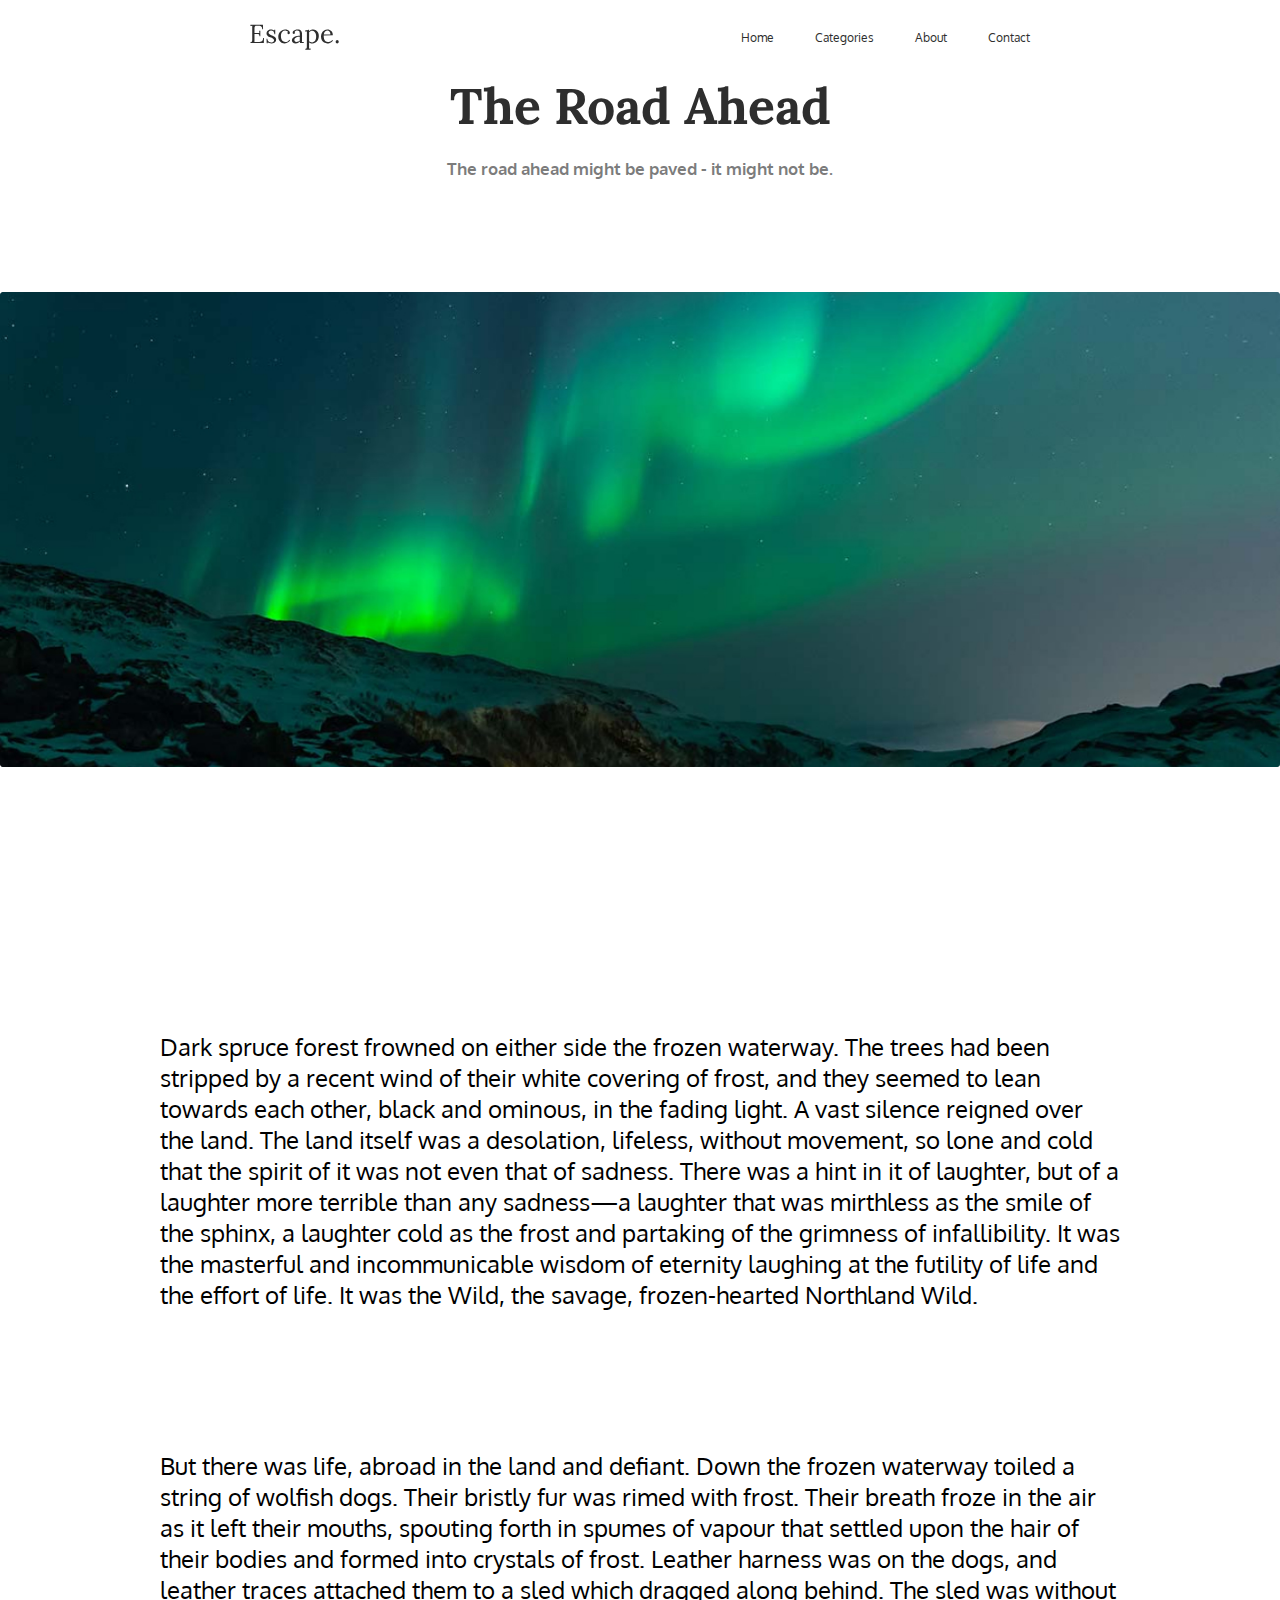
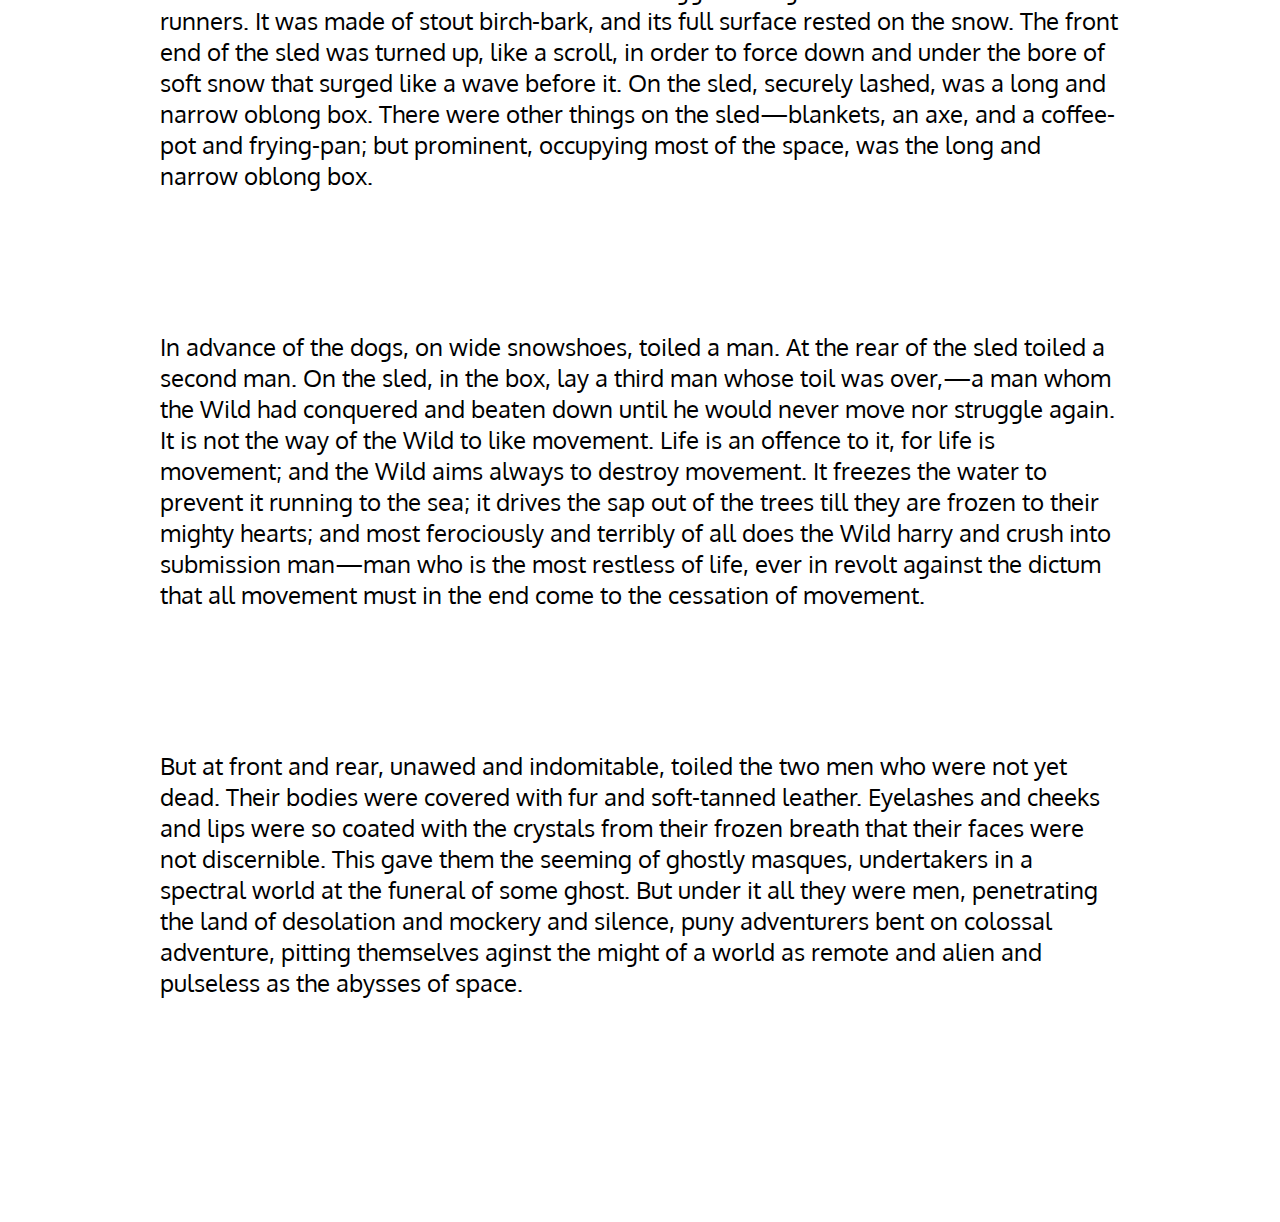
==== commit 6296bbd2: "///" ====
--- a/lab1/index.html
+++ b/lab1/index.html
@@ -13,18 +13,20 @@
 </head>
 
 <body>
-    <header class="site-header section-header">
-        <svg class="header-logo" width="89" height="26" viewBox="0 0 89 26" fill="none" xmlns="http://www.w3.org/2000/svg">
-            <path
-                d="M9.478 12.266C9.478 11.5033 9.374 10.9573 9.166 10.628C8.958 10.2987 8.62867 10.0993 8.178 10.03C7.72733 9.96067 7.12933 9.94333 6.384 9.978L4.486 10.056V16.01C4.486 16.478 4.47733 16.8767 4.46 17.206C4.46 17.5353 4.44267 17.8127 4.408 18.038L9.374 17.96C10.1367 17.9427 10.7953 17.8213 11.35 17.596C11.9047 17.3533 12.338 16.9373 12.65 16.348C12.962 15.7587 13.118 14.9527 13.118 13.93H14.002L13.846 19H0.43V18.142C1.08867 18.1073 1.53933 17.96 1.782 17.7C2.02467 17.4227 2.15467 17.05 2.172 16.582C2.20667 16.0967 2.224 15.5507 2.224 14.944V3.712C2.224 3.36533 2.23267 3.036 2.25 2.724C2.26733 2.39467 2.28467 2.1 2.302 1.84C1.99 1.85733 1.678 1.87467 1.366 1.892C1.054 1.90933 0.742 1.92667 0.43 1.944V0.799999H12.936L13.066 5.35H12.208C12.208 4.32733 12.052 3.556 11.74 3.036C11.428 2.49867 11.0033 2.14333 10.466 1.97C9.946 1.77933 9.35667 1.69267 8.698 1.71L6.462 1.762C5.82067 1.77933 5.36133 1.90067 5.084 2.126C4.80667 2.35133 4.63333 2.68933 4.564 3.14C4.512 3.57333 4.486 4.14533 4.486 4.856V9.016L9.374 9.042L9.192 6.806H10.336V12.266H9.478ZM21.6478 19.416C20.7812 19.416 20.0098 19.2947 19.3338 19.052C18.6578 18.8267 18.1032 18.5667 17.6698 18.272L17.7738 19.182H16.6818L16.5258 14.71H17.3318C17.3665 15.4207 17.5658 16.062 17.9298 16.634C18.2938 17.1887 18.7618 17.622 19.3338 17.934C19.9058 18.246 20.5212 18.402 21.1798 18.402C21.6305 18.402 22.0725 18.3327 22.5058 18.194C22.9392 18.038 23.3032 17.8127 23.5978 17.518C23.8925 17.206 24.0398 16.816 24.0398 16.348C24.0398 15.8627 23.8925 15.464 23.5978 15.152C23.3205 14.8227 22.9478 14.5367 22.4798 14.294C22.0118 14.0513 21.5092 13.826 20.9718 13.618C20.4518 13.41 19.9318 13.1933 19.4118 12.968C18.8918 12.7427 18.4065 12.474 17.9558 12.162C17.5225 11.85 17.1758 11.4687 16.9158 11.018C16.6558 10.5673 16.5258 10.0127 16.5258 9.354C16.5258 8.99 16.5952 8.59133 16.7338 8.158C16.8725 7.72467 17.1065 7.31733 17.4358 6.936C17.7652 6.53733 18.2158 6.21667 18.7878 5.974C19.3598 5.714 20.0878 5.584 20.9718 5.584C21.4398 5.584 21.9598 5.662 22.5318 5.818C23.1038 5.974 23.6585 6.26867 24.1958 6.702L24.1438 5.714H25.2358V10.264H24.4038C24.3692 9.65733 24.2305 9.07667 23.9878 8.522C23.7452 7.95 23.3898 7.482 22.9218 7.118C22.4538 6.73667 21.8472 6.546 21.1018 6.546C20.3045 6.546 19.6805 6.74533 19.2298 7.144C18.7792 7.54267 18.5538 8.002 18.5538 8.522C18.5538 9.05933 18.7185 9.51 19.0478 9.874C19.3945 10.2207 19.8365 10.524 20.3738 10.784C20.9112 11.044 21.4832 11.2953 22.0898 11.538C22.7485 11.8153 23.3898 12.1187 24.0138 12.448C24.6378 12.7773 25.1492 13.1933 25.5478 13.696C25.9465 14.1813 26.1458 14.814 26.1458 15.594C26.1458 16.4607 25.9205 17.18 25.4698 17.752C25.0365 18.324 24.4732 18.74 23.7798 19C23.1038 19.2773 22.3932 19.416 21.6478 19.416ZM34.697 19.416C33.5357 19.416 32.461 19.156 31.473 18.636C30.5023 18.0987 29.7223 17.336 29.133 16.348C28.561 15.3427 28.275 14.138 28.275 12.734C28.275 11.8327 28.4397 10.9573 28.769 10.108C29.0983 9.25867 29.5577 8.496 30.147 7.82C30.7537 7.12667 31.473 6.58067 32.305 6.182C33.137 5.78333 34.0557 5.584 35.061 5.584C36.0317 5.584 36.8723 5.73133 37.583 6.026C38.311 6.32067 38.8743 6.71067 39.273 7.196C39.6717 7.68133 39.871 8.21 39.871 8.782C39.871 9.16333 39.767 9.49267 39.559 9.77C39.351 10.03 39.0477 10.16 38.649 10.16C38.2157 10.1773 37.9037 10.0473 37.713 9.77C37.5397 9.47533 37.453 9.21533 37.453 8.99C37.453 8.81667 37.479 8.64333 37.531 8.47C37.583 8.27933 37.687 8.106 37.843 7.95C37.7043 7.534 37.4617 7.23067 37.115 7.04C36.7683 6.832 36.4043 6.702 36.023 6.65C35.659 6.58067 35.3557 6.546 35.113 6.546C33.9343 6.546 32.9377 7.02267 32.123 7.976C31.3257 8.912 30.927 10.2813 30.927 12.084C30.927 13.2453 31.109 14.2767 31.473 15.178C31.8543 16.0793 32.383 16.79 33.059 17.31C33.735 17.8127 34.515 18.064 35.399 18.064C36.2137 18.064 36.9937 17.8473 37.739 17.414C38.4843 16.9807 39.065 16.452 39.481 15.828L40.157 16.348C39.7063 17.076 39.1603 17.6653 38.519 18.116C37.895 18.5667 37.245 18.896 36.569 19.104C35.9103 19.312 35.2863 19.416 34.697 19.416ZM50.0441 19C49.9921 18.7053 49.9574 18.4453 49.9401 18.22C49.9228 17.9947 49.8968 17.7607 49.8621 17.518C49.2728 18.1073 48.6314 18.5753 47.9381 18.922C47.2621 19.2513 46.5428 19.416 45.7801 19.416C44.4628 19.416 43.4834 19.1213 42.8421 18.532C42.2008 17.9253 41.8801 17.1887 41.8801 16.322C41.8801 15.5247 42.1228 14.84 42.6081 14.268C43.1108 13.6787 43.7521 13.202 44.5321 12.838C45.3294 12.4567 46.1874 12.1793 47.1061 12.006C48.0421 11.8153 48.9434 11.7287 49.8101 11.746V10.134C49.8101 9.52733 49.7581 8.95533 49.6541 8.418C49.5501 7.88067 49.3248 7.43867 48.9781 7.092C48.6314 6.74533 48.0768 6.56333 47.3141 6.546C46.8114 6.52867 46.2914 6.624 45.7541 6.832C45.2341 7.04 44.8528 7.39533 44.6101 7.898C44.7488 8.03667 44.8354 8.20133 44.8701 8.392C44.9221 8.56533 44.9481 8.73 44.9481 8.886C44.9481 9.094 44.8614 9.33667 44.6881 9.614C44.5148 9.874 44.2114 9.99533 43.7781 9.978C43.4141 9.978 43.1368 9.85667 42.9461 9.614C42.7554 9.354 42.6601 9.05067 42.6601 8.704C42.6601 8.11467 42.8768 7.586 43.3101 7.118C43.7608 6.65 44.3761 6.27733 45.1561 6C45.9361 5.72267 46.8201 5.584 47.8081 5.584C49.2641 5.584 50.3388 5.974 51.0321 6.754C51.7254 7.51667 52.0634 8.73 52.0461 10.394C52.0461 11.0353 52.0461 11.6853 52.0461 12.344C52.0461 12.9853 52.0374 13.6353 52.0201 14.294C52.0201 14.9353 52.0201 15.5853 52.0201 16.244C52.0201 16.5213 52.0114 16.7987 51.9941 17.076C51.9768 17.3533 51.9508 17.6653 51.9161 18.012C52.2281 17.9947 52.5314 17.9773 52.8261 17.96C53.1381 17.9427 53.4501 17.9253 53.7621 17.908V19H50.0441ZM49.8101 12.63C49.2208 12.6473 48.5968 12.7253 47.9381 12.864C47.2968 12.9853 46.6988 13.176 46.1441 13.436C45.6068 13.696 45.1648 14.0427 44.8181 14.476C44.4888 14.892 44.3328 15.4033 44.3501 16.01C44.3848 16.6513 44.5928 17.1367 44.9741 17.466C45.3728 17.778 45.8408 17.934 46.3781 17.934C47.0888 17.934 47.7041 17.804 48.2241 17.544C48.7614 17.2667 49.2901 16.8853 49.8101 16.4C49.7928 16.2093 49.7841 16.0013 49.7841 15.776C49.7841 15.5507 49.7841 15.3167 49.7841 15.074C49.7841 14.9873 49.7841 14.71 49.7841 14.242C49.8014 13.774 49.8101 13.2367 49.8101 12.63ZM55.3123 25.63V24.85C55.8497 24.85 56.2223 24.7113 56.4303 24.434C56.6383 24.174 56.7597 23.8013 56.7943 23.316C56.829 22.848 56.8463 22.302 56.8463 21.678L56.8983 9.12C56.8983 8.84267 56.8983 8.56533 56.8983 8.288C56.9157 8.01067 56.9503 7.72467 57.0023 7.43C56.6903 7.44733 56.3783 7.46467 56.0663 7.482C55.7717 7.49933 55.4683 7.51667 55.1563 7.534V6.442C55.919 6.442 56.491 6.40733 56.8723 6.338C57.271 6.26867 57.557 6.182 57.7303 6.078C57.921 5.974 58.077 5.86133 58.1983 5.74H58.9783C58.9957 5.91333 59.013 6.12133 59.0303 6.364C59.0477 6.58933 59.065 6.84933 59.0823 7.144C59.6023 6.676 60.2177 6.30333 60.9283 6.026C61.6563 5.73133 62.3843 5.584 63.1123 5.584C64.1177 5.584 65.0537 5.844 65.9203 6.364C66.787 6.884 67.489 7.62933 68.0263 8.6C68.5637 9.55333 68.8323 10.6973 68.8323 12.032C68.8323 13.5053 68.5203 14.7967 67.8963 15.906C67.2897 17.0153 66.4837 17.882 65.4783 18.506C64.473 19.1127 63.381 19.416 62.2023 19.416C61.5957 19.416 61.0323 19.338 60.5123 19.182C60.0097 19.0433 59.533 18.8353 59.0823 18.558V22.874C59.0823 23.2207 59.0737 23.524 59.0563 23.784C59.0563 24.0613 59.0303 24.3473 58.9783 24.642C59.2557 24.6247 59.5243 24.6073 59.7843 24.59C60.0617 24.59 60.339 24.5813 60.6163 24.564V25.63H55.3123ZM62.1503 18.376C62.9823 18.376 63.693 18.1247 64.2823 17.622C64.889 17.102 65.3483 16.4 65.6603 15.516C65.9897 14.6147 66.1543 13.592 66.1543 12.448C66.1543 11.512 66.0157 10.6193 65.7383 9.77C65.4783 8.90333 65.0537 8.20133 64.4643 7.664C63.8923 7.12667 63.1297 6.858 62.1763 6.858C61.587 6.858 61.015 7.00533 60.4603 7.3C59.923 7.57733 59.4723 7.91533 59.1083 8.314C59.1083 8.38333 59.1083 8.48733 59.1083 8.626C59.1257 8.74733 59.1343 8.97267 59.1343 9.302C59.1343 9.614 59.1343 10.0907 59.1343 10.732C59.1343 11.356 59.1257 12.2053 59.1083 13.28C59.1083 14.3547 59.1083 15.7153 59.1083 17.362C59.5417 17.6913 60.0097 17.9427 60.5123 18.116C61.0323 18.2893 61.5783 18.376 62.1503 18.376ZM77.352 19.416C76.156 19.416 75.0727 19.1387 74.102 18.584C73.1487 18.012 72.3947 17.2147 71.84 16.192C71.2853 15.152 71.008 13.93 71.008 12.526C71.008 11.3127 71.2767 10.1773 71.814 9.12C72.3687 8.06267 73.14 7.21333 74.128 6.572C75.116 5.91333 76.26 5.584 77.56 5.584C78.288 5.584 78.964 5.70533 79.588 5.948C80.2293 6.17333 80.7927 6.52867 81.278 7.014C81.7633 7.482 82.1447 8.08 82.422 8.808C82.6993 9.51867 82.838 10.3593 82.838 11.33L73.686 11.486C73.686 12.8033 73.8247 13.9647 74.102 14.97C74.3967 15.958 74.8647 16.7293 75.506 17.284C76.1473 17.8213 76.9707 18.09 77.976 18.09C78.5133 18.09 79.0593 17.9947 79.614 17.804C80.186 17.6133 80.7147 17.3533 81.2 17.024C81.6853 16.6947 82.0753 16.3307 82.37 15.932L82.994 16.452C82.526 17.18 81.9627 17.7607 81.304 18.194C80.6453 18.6273 79.9693 18.9393 79.276 19.13C78.5827 19.3207 77.9413 19.416 77.352 19.416ZM73.764 10.394H80.394C80.394 9.77 80.2987 9.172 80.108 8.6C79.9347 8.01067 79.64 7.534 79.224 7.17C78.808 6.78867 78.262 6.598 77.586 6.598C76.5807 6.598 75.74 6.90133 75.064 7.508C74.4053 8.09733 73.972 9.05933 73.764 10.394ZM87.1798 19.416C86.7811 19.416 86.4258 19.26 86.1138 18.948C85.8191 18.6187 85.6718 18.22 85.6718 17.752C85.6718 17.284 85.8278 16.8853 86.1398 16.556C86.4518 16.2267 86.8071 16.062 87.2058 16.062C87.6391 16.062 87.9945 16.2267 88.2718 16.556C88.5665 16.8853 88.7138 17.284 88.7138 17.752C88.7138 18.22 88.5578 18.6187 88.2458 18.948C87.9338 19.26 87.5785 19.416 87.1798 19.416Z"
-                fill="#2E2E2E" />
-        </svg>
-        <nav class="nav-header">
-            <a class="link-header" href="">Home</a>
-            <a class="link-header" href="">Categories</a>
-            <a class="link-header" href="">About</a>
-            <a class="link-header" href="">Contact</a>
-        </nav>
+    <header class="site-header">
+        <section class="section-header">
+            <svg class="header-logo" width="89" height="26" viewBox="0 0 89 26" fill="none" xmlns="http://www.w3.org/2000/svg">
+                <path
+                    d="M9.478 12.266C9.478 11.5033 9.374 10.9573 9.166 10.628C8.958 10.2987 8.62867 10.0993 8.178 10.03C7.72733 9.96067 7.12933 9.94333 6.384 9.978L4.486 10.056V16.01C4.486 16.478 4.47733 16.8767 4.46 17.206C4.46 17.5353 4.44267 17.8127 4.408 18.038L9.374 17.96C10.1367 17.9427 10.7953 17.8213 11.35 17.596C11.9047 17.3533 12.338 16.9373 12.65 16.348C12.962 15.7587 13.118 14.9527 13.118 13.93H14.002L13.846 19H0.43V18.142C1.08867 18.1073 1.53933 17.96 1.782 17.7C2.02467 17.4227 2.15467 17.05 2.172 16.582C2.20667 16.0967 2.224 15.5507 2.224 14.944V3.712C2.224 3.36533 2.23267 3.036 2.25 2.724C2.26733 2.39467 2.28467 2.1 2.302 1.84C1.99 1.85733 1.678 1.87467 1.366 1.892C1.054 1.90933 0.742 1.92667 0.43 1.944V0.799999H12.936L13.066 5.35H12.208C12.208 4.32733 12.052 3.556 11.74 3.036C11.428 2.49867 11.0033 2.14333 10.466 1.97C9.946 1.77933 9.35667 1.69267 8.698 1.71L6.462 1.762C5.82067 1.77933 5.36133 1.90067 5.084 2.126C4.80667 2.35133 4.63333 2.68933 4.564 3.14C4.512 3.57333 4.486 4.14533 4.486 4.856V9.016L9.374 9.042L9.192 6.806H10.336V12.266H9.478ZM21.6478 19.416C20.7812 19.416 20.0098 19.2947 19.3338 19.052C18.6578 18.8267 18.1032 18.5667 17.6698 18.272L17.7738 19.182H16.6818L16.5258 14.71H17.3318C17.3665 15.4207 17.5658 16.062 17.9298 16.634C18.2938 17.1887 18.7618 17.622 19.3338 17.934C19.9058 18.246 20.5212 18.402 21.1798 18.402C21.6305 18.402 22.0725 18.3327 22.5058 18.194C22.9392 18.038 23.3032 17.8127 23.5978 17.518C23.8925 17.206 24.0398 16.816 24.0398 16.348C24.0398 15.8627 23.8925 15.464 23.5978 15.152C23.3205 14.8227 22.9478 14.5367 22.4798 14.294C22.0118 14.0513 21.5092 13.826 20.9718 13.618C20.4518 13.41 19.9318 13.1933 19.4118 12.968C18.8918 12.7427 18.4065 12.474 17.9558 12.162C17.5225 11.85 17.1758 11.4687 16.9158 11.018C16.6558 10.5673 16.5258 10.0127 16.5258 9.354C16.5258 8.99 16.5952 8.59133 16.7338 8.158C16.8725 7.72467 17.1065 7.31733 17.4358 6.936C17.7652 6.53733 18.2158 6.21667 18.7878 5.974C19.3598 5.714 20.0878 5.584 20.9718 5.584C21.4398 5.584 21.9598 5.662 22.5318 5.818C23.1038 5.974 23.6585 6.26867 24.1958 6.702L24.1438 5.714H25.2358V10.264H24.4038C24.3692 9.65733 24.2305 9.07667 23.9878 8.522C23.7452 7.95 23.3898 7.482 22.9218 7.118C22.4538 6.73667 21.8472 6.546 21.1018 6.546C20.3045 6.546 19.6805 6.74533 19.2298 7.144C18.7792 7.54267 18.5538 8.002 18.5538 8.522C18.5538 9.05933 18.7185 9.51 19.0478 9.874C19.3945 10.2207 19.8365 10.524 20.3738 10.784C20.9112 11.044 21.4832 11.2953 22.0898 11.538C22.7485 11.8153 23.3898 12.1187 24.0138 12.448C24.6378 12.7773 25.1492 13.1933 25.5478 13.696C25.9465 14.1813 26.1458 14.814 26.1458 15.594C26.1458 16.4607 25.9205 17.18 25.4698 17.752C25.0365 18.324 24.4732 18.74 23.7798 19C23.1038 19.2773 22.3932 19.416 21.6478 19.416ZM34.697 19.416C33.5357 19.416 32.461 19.156 31.473 18.636C30.5023 18.0987 29.7223 17.336 29.133 16.348C28.561 15.3427 28.275 14.138 28.275 12.734C28.275 11.8327 28.4397 10.9573 28.769 10.108C29.0983 9.25867 29.5577 8.496 30.147 7.82C30.7537 7.12667 31.473 6.58067 32.305 6.182C33.137 5.78333 34.0557 5.584 35.061 5.584C36.0317 5.584 36.8723 5.73133 37.583 6.026C38.311 6.32067 38.8743 6.71067 39.273 7.196C39.6717 7.68133 39.871 8.21 39.871 8.782C39.871 9.16333 39.767 9.49267 39.559 9.77C39.351 10.03 39.0477 10.16 38.649 10.16C38.2157 10.1773 37.9037 10.0473 37.713 9.77C37.5397 9.47533 37.453 9.21533 37.453 8.99C37.453 8.81667 37.479 8.64333 37.531 8.47C37.583 8.27933 37.687 8.106 37.843 7.95C37.7043 7.534 37.4617 7.23067 37.115 7.04C36.7683 6.832 36.4043 6.702 36.023 6.65C35.659 6.58067 35.3557 6.546 35.113 6.546C33.9343 6.546 32.9377 7.02267 32.123 7.976C31.3257 8.912 30.927 10.2813 30.927 12.084C30.927 13.2453 31.109 14.2767 31.473 15.178C31.8543 16.0793 32.383 16.79 33.059 17.31C33.735 17.8127 34.515 18.064 35.399 18.064C36.2137 18.064 36.9937 17.8473 37.739 17.414C38.4843 16.9807 39.065 16.452 39.481 15.828L40.157 16.348C39.7063 17.076 39.1603 17.6653 38.519 18.116C37.895 18.5667 37.245 18.896 36.569 19.104C35.9103 19.312 35.2863 19.416 34.697 19.416ZM50.0441 19C49.9921 18.7053 49.9574 18.4453 49.9401 18.22C49.9228 17.9947 49.8968 17.7607 49.8621 17.518C49.2728 18.1073 48.6314 18.5753 47.9381 18.922C47.2621 19.2513 46.5428 19.416 45.7801 19.416C44.4628 19.416 43.4834 19.1213 42.8421 18.532C42.2008 17.9253 41.8801 17.1887 41.8801 16.322C41.8801 15.5247 42.1228 14.84 42.6081 14.268C43.1108 13.6787 43.7521 13.202 44.5321 12.838C45.3294 12.4567 46.1874 12.1793 47.1061 12.006C48.0421 11.8153 48.9434 11.7287 49.8101 11.746V10.134C49.8101 9.52733 49.7581 8.95533 49.6541 8.418C49.5501 7.88067 49.3248 7.43867 48.9781 7.092C48.6314 6.74533 48.0768 6.56333 47.3141 6.546C46.8114 6.52867 46.2914 6.624 45.7541 6.832C45.2341 7.04 44.8528 7.39533 44.6101 7.898C44.7488 8.03667 44.8354 8.20133 44.8701 8.392C44.9221 8.56533 44.9481 8.73 44.9481 8.886C44.9481 9.094 44.8614 9.33667 44.6881 9.614C44.5148 9.874 44.2114 9.99533 43.7781 9.978C43.4141 9.978 43.1368 9.85667 42.9461 9.614C42.7554 9.354 42.6601 9.05067 42.6601 8.704C42.6601 8.11467 42.8768 7.586 43.3101 7.118C43.7608 6.65 44.3761 6.27733 45.1561 6C45.9361 5.72267 46.8201 5.584 47.8081 5.584C49.2641 5.584 50.3388 5.974 51.0321 6.754C51.7254 7.51667 52.0634 8.73 52.0461 10.394C52.0461 11.0353 52.0461 11.6853 52.0461 12.344C52.0461 12.9853 52.0374 13.6353 52.0201 14.294C52.0201 14.9353 52.0201 15.5853 52.0201 16.244C52.0201 16.5213 52.0114 16.7987 51.9941 17.076C51.9768 17.3533 51.9508 17.6653 51.9161 18.012C52.2281 17.9947 52.5314 17.9773 52.8261 17.96C53.1381 17.9427 53.4501 17.9253 53.7621 17.908V19H50.0441ZM49.8101 12.63C49.2208 12.6473 48.5968 12.7253 47.9381 12.864C47.2968 12.9853 46.6988 13.176 46.1441 13.436C45.6068 13.696 45.1648 14.0427 44.8181 14.476C44.4888 14.892 44.3328 15.4033 44.3501 16.01C44.3848 16.6513 44.5928 17.1367 44.9741 17.466C45.3728 17.778 45.8408 17.934 46.3781 17.934C47.0888 17.934 47.7041 17.804 48.2241 17.544C48.7614 17.2667 49.2901 16.8853 49.8101 16.4C49.7928 16.2093 49.7841 16.0013 49.7841 15.776C49.7841 15.5507 49.7841 15.3167 49.7841 15.074C49.7841 14.9873 49.7841 14.71 49.7841 14.242C49.8014 13.774 49.8101 13.2367 49.8101 12.63ZM55.3123 25.63V24.85C55.8497 24.85 56.2223 24.7113 56.4303 24.434C56.6383 24.174 56.7597 23.8013 56.7943 23.316C56.829 22.848 56.8463 22.302 56.8463 21.678L56.8983 9.12C56.8983 8.84267 56.8983 8.56533 56.8983 8.288C56.9157 8.01067 56.9503 7.72467 57.0023 7.43C56.6903 7.44733 56.3783 7.46467 56.0663 7.482C55.7717 7.49933 55.4683 7.51667 55.1563 7.534V6.442C55.919 6.442 56.491 6.40733 56.8723 6.338C57.271 6.26867 57.557 6.182 57.7303 6.078C57.921 5.974 58.077 5.86133 58.1983 5.74H58.9783C58.9957 5.91333 59.013 6.12133 59.0303 6.364C59.0477 6.58933 59.065 6.84933 59.0823 7.144C59.6023 6.676 60.2177 6.30333 60.9283 6.026C61.6563 5.73133 62.3843 5.584 63.1123 5.584C64.1177 5.584 65.0537 5.844 65.9203 6.364C66.787 6.884 67.489 7.62933 68.0263 8.6C68.5637 9.55333 68.8323 10.6973 68.8323 12.032C68.8323 13.5053 68.5203 14.7967 67.8963 15.906C67.2897 17.0153 66.4837 17.882 65.4783 18.506C64.473 19.1127 63.381 19.416 62.2023 19.416C61.5957 19.416 61.0323 19.338 60.5123 19.182C60.0097 19.0433 59.533 18.8353 59.0823 18.558V22.874C59.0823 23.2207 59.0737 23.524 59.0563 23.784C59.0563 24.0613 59.0303 24.3473 58.9783 24.642C59.2557 24.6247 59.5243 24.6073 59.7843 24.59C60.0617 24.59 60.339 24.5813 60.6163 24.564V25.63H55.3123ZM62.1503 18.376C62.9823 18.376 63.693 18.1247 64.2823 17.622C64.889 17.102 65.3483 16.4 65.6603 15.516C65.9897 14.6147 66.1543 13.592 66.1543 12.448C66.1543 11.512 66.0157 10.6193 65.7383 9.77C65.4783 8.90333 65.0537 8.20133 64.4643 7.664C63.8923 7.12667 63.1297 6.858 62.1763 6.858C61.587 6.858 61.015 7.00533 60.4603 7.3C59.923 7.57733 59.4723 7.91533 59.1083 8.314C59.1083 8.38333 59.1083 8.48733 59.1083 8.626C59.1257 8.74733 59.1343 8.97267 59.1343 9.302C59.1343 9.614 59.1343 10.0907 59.1343 10.732C59.1343 11.356 59.1257 12.2053 59.1083 13.28C59.1083 14.3547 59.1083 15.7153 59.1083 17.362C59.5417 17.6913 60.0097 17.9427 60.5123 18.116C61.0323 18.2893 61.5783 18.376 62.1503 18.376ZM77.352 19.416C76.156 19.416 75.0727 19.1387 74.102 18.584C73.1487 18.012 72.3947 17.2147 71.84 16.192C71.2853 15.152 71.008 13.93 71.008 12.526C71.008 11.3127 71.2767 10.1773 71.814 9.12C72.3687 8.06267 73.14 7.21333 74.128 6.572C75.116 5.91333 76.26 5.584 77.56 5.584C78.288 5.584 78.964 5.70533 79.588 5.948C80.2293 6.17333 80.7927 6.52867 81.278 7.014C81.7633 7.482 82.1447 8.08 82.422 8.808C82.6993 9.51867 82.838 10.3593 82.838 11.33L73.686 11.486C73.686 12.8033 73.8247 13.9647 74.102 14.97C74.3967 15.958 74.8647 16.7293 75.506 17.284C76.1473 17.8213 76.9707 18.09 77.976 18.09C78.5133 18.09 79.0593 17.9947 79.614 17.804C80.186 17.6133 80.7147 17.3533 81.2 17.024C81.6853 16.6947 82.0753 16.3307 82.37 15.932L82.994 16.452C82.526 17.18 81.9627 17.7607 81.304 18.194C80.6453 18.6273 79.9693 18.9393 79.276 19.13C78.5827 19.3207 77.9413 19.416 77.352 19.416ZM73.764 10.394H80.394C80.394 9.77 80.2987 9.172 80.108 8.6C79.9347 8.01067 79.64 7.534 79.224 7.17C78.808 6.78867 78.262 6.598 77.586 6.598C76.5807 6.598 75.74 6.90133 75.064 7.508C74.4053 8.09733 73.972 9.05933 73.764 10.394ZM87.1798 19.416C86.7811 19.416 86.4258 19.26 86.1138 18.948C85.8191 18.6187 85.6718 18.22 85.6718 17.752C85.6718 17.284 85.8278 16.8853 86.1398 16.556C86.4518 16.2267 86.8071 16.062 87.2058 16.062C87.6391 16.062 87.9945 16.2267 88.2718 16.556C88.5665 16.8853 88.7138 17.284 88.7138 17.752C88.7138 18.22 88.5578 18.6187 88.2458 18.948C87.9338 19.26 87.5785 19.416 87.1798 19.416Z"
+                    fill="#2E2E2E" />
+            </svg>
+            <nav class="nav-header">
+                <a class="link-header" href="">Home</a>
+                <a class="link-header" href="">Categories</a>
+                <a class="link-header" href="">About</a>
+                <a class="link-header" href="">Contact</a>
+            </nav>
+        </section> 
     </header>
     <h1 class="title">The Road Ahead</h1>
     <h2 class="subtitle">The road ahead might be paved - it might not be.</h2>
@@ -68,18 +70,20 @@
         penetrating the land of desolation and mockery and silence, puny adventurers bent on colossal adventure,
         pitting themselves aginst the might of a world as remote and alien and pulseless as the abysses of space.
     </p>
-    <footer class="site-footer section-footer">
-        <svg class="footer-logo" width="89" height="26" viewBox="0 0 89 26" fill="none" xmlns="http://www.w3.org/2000/svg">
-            <path
-                d="M9.478 12.266C9.478 11.5033 9.374 10.9573 9.166 10.628C8.958 10.2987 8.62867 10.0993 8.178 10.03C7.72733 9.96067 7.12933 9.94333 6.384 9.978L4.486 10.056V16.01C4.486 16.478 4.47733 16.8767 4.46 17.206C4.46 17.5353 4.44267 17.8127 4.408 18.038L9.374 17.96C10.1367 17.9427 10.7953 17.8213 11.35 17.596C11.9047 17.3533 12.338 16.9373 12.65 16.348C12.962 15.7587 13.118 14.9527 13.118 13.93H14.002L13.846 19H0.43V18.142C1.08867 18.1073 1.53933 17.96 1.782 17.7C2.02467 17.4227 2.15467 17.05 2.172 16.582C2.20667 16.0967 2.224 15.5507 2.224 14.944V3.712C2.224 3.36533 2.23267 3.036 2.25 2.724C2.26733 2.39467 2.28467 2.1 2.302 1.84C1.99 1.85733 1.678 1.87467 1.366 1.892C1.054 1.90933 0.742 1.92667 0.43 1.944V0.799999H12.936L13.066 5.35H12.208C12.208 4.32733 12.052 3.556 11.74 3.036C11.428 2.49867 11.0033 2.14333 10.466 1.97C9.946 1.77933 9.35667 1.69267 8.698 1.71L6.462 1.762C5.82067 1.77933 5.36133 1.90067 5.084 2.126C4.80667 2.35133 4.63333 2.68933 4.564 3.14C4.512 3.57333 4.486 4.14533 4.486 4.856V9.016L9.374 9.042L9.192 6.806H10.336V12.266H9.478ZM21.6478 19.416C20.7812 19.416 20.0098 19.2947 19.3338 19.052C18.6578 18.8267 18.1032 18.5667 17.6698 18.272L17.7738 19.182H16.6818L16.5258 14.71H17.3318C17.3665 15.4207 17.5658 16.062 17.9298 16.634C18.2938 17.1887 18.7618 17.622 19.3338 17.934C19.9058 18.246 20.5212 18.402 21.1798 18.402C21.6305 18.402 22.0725 18.3327 22.5058 18.194C22.9392 18.038 23.3032 17.8127 23.5978 17.518C23.8925 17.206 24.0398 16.816 24.0398 16.348C24.0398 15.8627 23.8925 15.464 23.5978 15.152C23.3205 14.8227 22.9478 14.5367 22.4798 14.294C22.0118 14.0513 21.5092 13.826 20.9718 13.618C20.4518 13.41 19.9318 13.1933 19.4118 12.968C18.8918 12.7427 18.4065 12.474 17.9558 12.162C17.5225 11.85 17.1758 11.4687 16.9158 11.018C16.6558 10.5673 16.5258 10.0127 16.5258 9.354C16.5258 8.99 16.5952 8.59133 16.7338 8.158C16.8725 7.72467 17.1065 7.31733 17.4358 6.936C17.7652 6.53733 18.2158 6.21667 18.7878 5.974C19.3598 5.714 20.0878 5.584 20.9718 5.584C21.4398 5.584 21.9598 5.662 22.5318 5.818C23.1038 5.974 23.6585 6.26867 24.1958 6.702L24.1438 5.714H25.2358V10.264H24.4038C24.3692 9.65733 24.2305 9.07667 23.9878 8.522C23.7452 7.95 23.3898 7.482 22.9218 7.118C22.4538 6.73667 21.8472 6.546 21.1018 6.546C20.3045 6.546 19.6805 6.74533 19.2298 7.144C18.7792 7.54267 18.5538 8.002 18.5538 8.522C18.5538 9.05933 18.7185 9.51 19.0478 9.874C19.3945 10.2207 19.8365 10.524 20.3738 10.784C20.9112 11.044 21.4832 11.2953 22.0898 11.538C22.7485 11.8153 23.3898 12.1187 24.0138 12.448C24.6378 12.7773 25.1492 13.1933 25.5478 13.696C25.9465 14.1813 26.1458 14.814 26.1458 15.594C26.1458 16.4607 25.9205 17.18 25.4698 17.752C25.0365 18.324 24.4732 18.74 23.7798 19C23.1038 19.2773 22.3932 19.416 21.6478 19.416ZM34.697 19.416C33.5357 19.416 32.461 19.156 31.473 18.636C30.5023 18.0987 29.7223 17.336 29.133 16.348C28.561 15.3427 28.275 14.138 28.275 12.734C28.275 11.8327 28.4397 10.9573 28.769 10.108C29.0983 9.25867 29.5577 8.496 30.147 7.82C30.7537 7.12667 31.473 6.58067 32.305 6.182C33.137 5.78333 34.0557 5.584 35.061 5.584C36.0317 5.584 36.8723 5.73133 37.583 6.026C38.311 6.32067 38.8743 6.71067 39.273 7.196C39.6717 7.68133 39.871 8.21 39.871 8.782C39.871 9.16333 39.767 9.49267 39.559 9.77C39.351 10.03 39.0477 10.16 38.649 10.16C38.2157 10.1773 37.9037 10.0473 37.713 9.77C37.5397 9.47533 37.453 9.21533 37.453 8.99C37.453 8.81667 37.479 8.64333 37.531 8.47C37.583 8.27933 37.687 8.106 37.843 7.95C37.7043 7.534 37.4617 7.23067 37.115 7.04C36.7683 6.832 36.4043 6.702 36.023 6.65C35.659 6.58067 35.3557 6.546 35.113 6.546C33.9343 6.546 32.9377 7.02267 32.123 7.976C31.3257 8.912 30.927 10.2813 30.927 12.084C30.927 13.2453 31.109 14.2767 31.473 15.178C31.8543 16.0793 32.383 16.79 33.059 17.31C33.735 17.8127 34.515 18.064 35.399 18.064C36.2137 18.064 36.9937 17.8473 37.739 17.414C38.4843 16.9807 39.065 16.452 39.481 15.828L40.157 16.348C39.7063 17.076 39.1603 17.6653 38.519 18.116C37.895 18.5667 37.245 18.896 36.569 19.104C35.9103 19.312 35.2863 19.416 34.697 19.416ZM50.0441 19C49.9921 18.7053 49.9574 18.4453 49.9401 18.22C49.9228 17.9947 49.8968 17.7607 49.8621 17.518C49.2728 18.1073 48.6314 18.5753 47.9381 18.922C47.2621 19.2513 46.5428 19.416 45.7801 19.416C44.4628 19.416 43.4834 19.1213 42.8421 18.532C42.2008 17.9253 41.8801 17.1887 41.8801 16.322C41.8801 15.5247 42.1228 14.84 42.6081 14.268C43.1108 13.6787 43.7521 13.202 44.5321 12.838C45.3294 12.4567 46.1874 12.1793 47.1061 12.006C48.0421 11.8153 48.9434 11.7287 49.8101 11.746V10.134C49.8101 9.52733 49.7581 8.95533 49.6541 8.418C49.5501 7.88067 49.3248 7.43867 48.9781 7.092C48.6314 6.74533 48.0768 6.56333 47.3141 6.546C46.8114 6.52867 46.2914 6.624 45.7541 6.832C45.2341 7.04 44.8528 7.39533 44.6101 7.898C44.7488 8.03667 44.8354 8.20133 44.8701 8.392C44.9221 8.56533 44.9481 8.73 44.9481 8.886C44.9481 9.094 44.8614 9.33667 44.6881 9.614C44.5148 9.874 44.2114 9.99533 43.7781 9.978C43.4141 9.978 43.1368 9.85667 42.9461 9.614C42.7554 9.354 42.6601 9.05067 42.6601 8.704C42.6601 8.11467 42.8768 7.586 43.3101 7.118C43.7608 6.65 44.3761 6.27733 45.1561 6C45.9361 5.72267 46.8201 5.584 47.8081 5.584C49.2641 5.584 50.3388 5.974 51.0321 6.754C51.7254 7.51667 52.0634 8.73 52.0461 10.394C52.0461 11.0353 52.0461 11.6853 52.0461 12.344C52.0461 12.9853 52.0374 13.6353 52.0201 14.294C52.0201 14.9353 52.0201 15.5853 52.0201 16.244C52.0201 16.5213 52.0114 16.7987 51.9941 17.076C51.9768 17.3533 51.9508 17.6653 51.9161 18.012C52.2281 17.9947 52.5314 17.9773 52.8261 17.96C53.1381 17.9427 53.4501 17.9253 53.7621 17.908V19H50.0441ZM49.8101 12.63C49.2208 12.6473 48.5968 12.7253 47.9381 12.864C47.2968 12.9853 46.6988 13.176 46.1441 13.436C45.6068 13.696 45.1648 14.0427 44.8181 14.476C44.4888 14.892 44.3328 15.4033 44.3501 16.01C44.3848 16.6513 44.5928 17.1367 44.9741 17.466C45.3728 17.778 45.8408 17.934 46.3781 17.934C47.0888 17.934 47.7041 17.804 48.2241 17.544C48.7614 17.2667 49.2901 16.8853 49.8101 16.4C49.7928 16.2093 49.7841 16.0013 49.7841 15.776C49.7841 15.5507 49.7841 15.3167 49.7841 15.074C49.7841 14.9873 49.7841 14.71 49.7841 14.242C49.8014 13.774 49.8101 13.2367 49.8101 12.63ZM55.3123 25.63V24.85C55.8497 24.85 56.2223 24.7113 56.4303 24.434C56.6383 24.174 56.7597 23.8013 56.7943 23.316C56.829 22.848 56.8463 22.302 56.8463 21.678L56.8983 9.12C56.8983 8.84267 56.8983 8.56533 56.8983 8.288C56.9157 8.01067 56.9503 7.72467 57.0023 7.43C56.6903 7.44733 56.3783 7.46467 56.0663 7.482C55.7717 7.49933 55.4683 7.51667 55.1563 7.534V6.442C55.919 6.442 56.491 6.40733 56.8723 6.338C57.271 6.26867 57.557 6.182 57.7303 6.078C57.921 5.974 58.077 5.86133 58.1983 5.74H58.9783C58.9957 5.91333 59.013 6.12133 59.0303 6.364C59.0477 6.58933 59.065 6.84933 59.0823 7.144C59.6023 6.676 60.2177 6.30333 60.9283 6.026C61.6563 5.73133 62.3843 5.584 63.1123 5.584C64.1177 5.584 65.0537 5.844 65.9203 6.364C66.787 6.884 67.489 7.62933 68.0263 8.6C68.5637 9.55333 68.8323 10.6973 68.8323 12.032C68.8323 13.5053 68.5203 14.7967 67.8963 15.906C67.2897 17.0153 66.4837 17.882 65.4783 18.506C64.473 19.1127 63.381 19.416 62.2023 19.416C61.5957 19.416 61.0323 19.338 60.5123 19.182C60.0097 19.0433 59.533 18.8353 59.0823 18.558V22.874C59.0823 23.2207 59.0737 23.524 59.0563 23.784C59.0563 24.0613 59.0303 24.3473 58.9783 24.642C59.2557 24.6247 59.5243 24.6073 59.7843 24.59C60.0617 24.59 60.339 24.5813 60.6163 24.564V25.63H55.3123ZM62.1503 18.376C62.9823 18.376 63.693 18.1247 64.2823 17.622C64.889 17.102 65.3483 16.4 65.6603 15.516C65.9897 14.6147 66.1543 13.592 66.1543 12.448C66.1543 11.512 66.0157 10.6193 65.7383 9.77C65.4783 8.90333 65.0537 8.20133 64.4643 7.664C63.8923 7.12667 63.1297 6.858 62.1763 6.858C61.587 6.858 61.015 7.00533 60.4603 7.3C59.923 7.57733 59.4723 7.91533 59.1083 8.314C59.1083 8.38333 59.1083 8.48733 59.1083 8.626C59.1257 8.74733 59.1343 8.97267 59.1343 9.302C59.1343 9.614 59.1343 10.0907 59.1343 10.732C59.1343 11.356 59.1257 12.2053 59.1083 13.28C59.1083 14.3547 59.1083 15.7153 59.1083 17.362C59.5417 17.6913 60.0097 17.9427 60.5123 18.116C61.0323 18.2893 61.5783 18.376 62.1503 18.376ZM77.352 19.416C76.156 19.416 75.0727 19.1387 74.102 18.584C73.1487 18.012 72.3947 17.2147 71.84 16.192C71.2853 15.152 71.008 13.93 71.008 12.526C71.008 11.3127 71.2767 10.1773 71.814 9.12C72.3687 8.06267 73.14 7.21333 74.128 6.572C75.116 5.91333 76.26 5.584 77.56 5.584C78.288 5.584 78.964 5.70533 79.588 5.948C80.2293 6.17333 80.7927 6.52867 81.278 7.014C81.7633 7.482 82.1447 8.08 82.422 8.808C82.6993 9.51867 82.838 10.3593 82.838 11.33L73.686 11.486C73.686 12.8033 73.8247 13.9647 74.102 14.97C74.3967 15.958 74.8647 16.7293 75.506 17.284C76.1473 17.8213 76.9707 18.09 77.976 18.09C78.5133 18.09 79.0593 17.9947 79.614 17.804C80.186 17.6133 80.7147 17.3533 81.2 17.024C81.6853 16.6947 82.0753 16.3307 82.37 15.932L82.994 16.452C82.526 17.18 81.9627 17.7607 81.304 18.194C80.6453 18.6273 79.9693 18.9393 79.276 19.13C78.5827 19.3207 77.9413 19.416 77.352 19.416ZM73.764 10.394H80.394C80.394 9.77 80.2987 9.172 80.108 8.6C79.9347 8.01067 79.64 7.534 79.224 7.17C78.808 6.78867 78.262 6.598 77.586 6.598C76.5807 6.598 75.74 6.90133 75.064 7.508C74.4053 8.09733 73.972 9.05933 73.764 10.394ZM87.1798 19.416C86.7811 19.416 86.4258 19.26 86.1138 18.948C85.8191 18.6187 85.6718 18.22 85.6718 17.752C85.6718 17.284 85.8278 16.8853 86.1398 16.556C86.4518 16.2267 86.8071 16.062 87.2058 16.062C87.6391 16.062 87.9945 16.2267 88.2718 16.556C88.5665 16.8853 88.7138 17.284 88.7138 17.752C88.7138 18.22 88.5578 18.6187 88.2458 18.948C87.9338 19.26 87.5785 19.416 87.1798 19.416Z"
-                fill="#2E2E2E" />
-        </svg>
-        <nav class="nav-footer">
-            <a class="link-footer" href="">Home</a>
-            <a class="link-footer" href="">Categories</a>
-            <a class="link-footer" href="">About</a>
-            <a class="link-footer" href="">Contact</a>
-        </nav>
+    <footer class="site-footer">
+        <section class="section-footer">
+            <svg class="footer-logo" width="89" height="26" viewBox="0 0 89 26" fill="none" xmlns="http://www.w3.org/2000/svg">
+                <path
+                    d="M9.478 12.266C9.478 11.5033 9.374 10.9573 9.166 10.628C8.958 10.2987 8.62867 10.0993 8.178 10.03C7.72733 9.96067 7.12933 9.94333 6.384 9.978L4.486 10.056V16.01C4.486 16.478 4.47733 16.8767 4.46 17.206C4.46 17.5353 4.44267 17.8127 4.408 18.038L9.374 17.96C10.1367 17.9427 10.7953 17.8213 11.35 17.596C11.9047 17.3533 12.338 16.9373 12.65 16.348C12.962 15.7587 13.118 14.9527 13.118 13.93H14.002L13.846 19H0.43V18.142C1.08867 18.1073 1.53933 17.96 1.782 17.7C2.02467 17.4227 2.15467 17.05 2.172 16.582C2.20667 16.0967 2.224 15.5507 2.224 14.944V3.712C2.224 3.36533 2.23267 3.036 2.25 2.724C2.26733 2.39467 2.28467 2.1 2.302 1.84C1.99 1.85733 1.678 1.87467 1.366 1.892C1.054 1.90933 0.742 1.92667 0.43 1.944V0.799999H12.936L13.066 5.35H12.208C12.208 4.32733 12.052 3.556 11.74 3.036C11.428 2.49867 11.0033 2.14333 10.466 1.97C9.946 1.77933 9.35667 1.69267 8.698 1.71L6.462 1.762C5.82067 1.77933 5.36133 1.90067 5.084 2.126C4.80667 2.35133 4.63333 2.68933 4.564 3.14C4.512 3.57333 4.486 4.14533 4.486 4.856V9.016L9.374 9.042L9.192 6.806H10.336V12.266H9.478ZM21.6478 19.416C20.7812 19.416 20.0098 19.2947 19.3338 19.052C18.6578 18.8267 18.1032 18.5667 17.6698 18.272L17.7738 19.182H16.6818L16.5258 14.71H17.3318C17.3665 15.4207 17.5658 16.062 17.9298 16.634C18.2938 17.1887 18.7618 17.622 19.3338 17.934C19.9058 18.246 20.5212 18.402 21.1798 18.402C21.6305 18.402 22.0725 18.3327 22.5058 18.194C22.9392 18.038 23.3032 17.8127 23.5978 17.518C23.8925 17.206 24.0398 16.816 24.0398 16.348C24.0398 15.8627 23.8925 15.464 23.5978 15.152C23.3205 14.8227 22.9478 14.5367 22.4798 14.294C22.0118 14.0513 21.5092 13.826 20.9718 13.618C20.4518 13.41 19.9318 13.1933 19.4118 12.968C18.8918 12.7427 18.4065 12.474 17.9558 12.162C17.5225 11.85 17.1758 11.4687 16.9158 11.018C16.6558 10.5673 16.5258 10.0127 16.5258 9.354C16.5258 8.99 16.5952 8.59133 16.7338 8.158C16.8725 7.72467 17.1065 7.31733 17.4358 6.936C17.7652 6.53733 18.2158 6.21667 18.7878 5.974C19.3598 5.714 20.0878 5.584 20.9718 5.584C21.4398 5.584 21.9598 5.662 22.5318 5.818C23.1038 5.974 23.6585 6.26867 24.1958 6.702L24.1438 5.714H25.2358V10.264H24.4038C24.3692 9.65733 24.2305 9.07667 23.9878 8.522C23.7452 7.95 23.3898 7.482 22.9218 7.118C22.4538 6.73667 21.8472 6.546 21.1018 6.546C20.3045 6.546 19.6805 6.74533 19.2298 7.144C18.7792 7.54267 18.5538 8.002 18.5538 8.522C18.5538 9.05933 18.7185 9.51 19.0478 9.874C19.3945 10.2207 19.8365 10.524 20.3738 10.784C20.9112 11.044 21.4832 11.2953 22.0898 11.538C22.7485 11.8153 23.3898 12.1187 24.0138 12.448C24.6378 12.7773 25.1492 13.1933 25.5478 13.696C25.9465 14.1813 26.1458 14.814 26.1458 15.594C26.1458 16.4607 25.9205 17.18 25.4698 17.752C25.0365 18.324 24.4732 18.74 23.7798 19C23.1038 19.2773 22.3932 19.416 21.6478 19.416ZM34.697 19.416C33.5357 19.416 32.461 19.156 31.473 18.636C30.5023 18.0987 29.7223 17.336 29.133 16.348C28.561 15.3427 28.275 14.138 28.275 12.734C28.275 11.8327 28.4397 10.9573 28.769 10.108C29.0983 9.25867 29.5577 8.496 30.147 7.82C30.7537 7.12667 31.473 6.58067 32.305 6.182C33.137 5.78333 34.0557 5.584 35.061 5.584C36.0317 5.584 36.8723 5.73133 37.583 6.026C38.311 6.32067 38.8743 6.71067 39.273 7.196C39.6717 7.68133 39.871 8.21 39.871 8.782C39.871 9.16333 39.767 9.49267 39.559 9.77C39.351 10.03 39.0477 10.16 38.649 10.16C38.2157 10.1773 37.9037 10.0473 37.713 9.77C37.5397 9.47533 37.453 9.21533 37.453 8.99C37.453 8.81667 37.479 8.64333 37.531 8.47C37.583 8.27933 37.687 8.106 37.843 7.95C37.7043 7.534 37.4617 7.23067 37.115 7.04C36.7683 6.832 36.4043 6.702 36.023 6.65C35.659 6.58067 35.3557 6.546 35.113 6.546C33.9343 6.546 32.9377 7.02267 32.123 7.976C31.3257 8.912 30.927 10.2813 30.927 12.084C30.927 13.2453 31.109 14.2767 31.473 15.178C31.8543 16.0793 32.383 16.79 33.059 17.31C33.735 17.8127 34.515 18.064 35.399 18.064C36.2137 18.064 36.9937 17.8473 37.739 17.414C38.4843 16.9807 39.065 16.452 39.481 15.828L40.157 16.348C39.7063 17.076 39.1603 17.6653 38.519 18.116C37.895 18.5667 37.245 18.896 36.569 19.104C35.9103 19.312 35.2863 19.416 34.697 19.416ZM50.0441 19C49.9921 18.7053 49.9574 18.4453 49.9401 18.22C49.9228 17.9947 49.8968 17.7607 49.8621 17.518C49.2728 18.1073 48.6314 18.5753 47.9381 18.922C47.2621 19.2513 46.5428 19.416 45.7801 19.416C44.4628 19.416 43.4834 19.1213 42.8421 18.532C42.2008 17.9253 41.8801 17.1887 41.8801 16.322C41.8801 15.5247 42.1228 14.84 42.6081 14.268C43.1108 13.6787 43.7521 13.202 44.5321 12.838C45.3294 12.4567 46.1874 12.1793 47.1061 12.006C48.0421 11.8153 48.9434 11.7287 49.8101 11.746V10.134C49.8101 9.52733 49.7581 8.95533 49.6541 8.418C49.5501 7.88067 49.3248 7.43867 48.9781 7.092C48.6314 6.74533 48.0768 6.56333 47.3141 6.546C46.8114 6.52867 46.2914 6.624 45.7541 6.832C45.2341 7.04 44.8528 7.39533 44.6101 7.898C44.7488 8.03667 44.8354 8.20133 44.8701 8.392C44.9221 8.56533 44.9481 8.73 44.9481 8.886C44.9481 9.094 44.8614 9.33667 44.6881 9.614C44.5148 9.874 44.2114 9.99533 43.7781 9.978C43.4141 9.978 43.1368 9.85667 42.9461 9.614C42.7554 9.354 42.6601 9.05067 42.6601 8.704C42.6601 8.11467 42.8768 7.586 43.3101 7.118C43.7608 6.65 44.3761 6.27733 45.1561 6C45.9361 5.72267 46.8201 5.584 47.8081 5.584C49.2641 5.584 50.3388 5.974 51.0321 6.754C51.7254 7.51667 52.0634 8.73 52.0461 10.394C52.0461 11.0353 52.0461 11.6853 52.0461 12.344C52.0461 12.9853 52.0374 13.6353 52.0201 14.294C52.0201 14.9353 52.0201 15.5853 52.0201 16.244C52.0201 16.5213 52.0114 16.7987 51.9941 17.076C51.9768 17.3533 51.9508 17.6653 51.9161 18.012C52.2281 17.9947 52.5314 17.9773 52.8261 17.96C53.1381 17.9427 53.4501 17.9253 53.7621 17.908V19H50.0441ZM49.8101 12.63C49.2208 12.6473 48.5968 12.7253 47.9381 12.864C47.2968 12.9853 46.6988 13.176 46.1441 13.436C45.6068 13.696 45.1648 14.0427 44.8181 14.476C44.4888 14.892 44.3328 15.4033 44.3501 16.01C44.3848 16.6513 44.5928 17.1367 44.9741 17.466C45.3728 17.778 45.8408 17.934 46.3781 17.934C47.0888 17.934 47.7041 17.804 48.2241 17.544C48.7614 17.2667 49.2901 16.8853 49.8101 16.4C49.7928 16.2093 49.7841 16.0013 49.7841 15.776C49.7841 15.5507 49.7841 15.3167 49.7841 15.074C49.7841 14.9873 49.7841 14.71 49.7841 14.242C49.8014 13.774 49.8101 13.2367 49.8101 12.63ZM55.3123 25.63V24.85C55.8497 24.85 56.2223 24.7113 56.4303 24.434C56.6383 24.174 56.7597 23.8013 56.7943 23.316C56.829 22.848 56.8463 22.302 56.8463 21.678L56.8983 9.12C56.8983 8.84267 56.8983 8.56533 56.8983 8.288C56.9157 8.01067 56.9503 7.72467 57.0023 7.43C56.6903 7.44733 56.3783 7.46467 56.0663 7.482C55.7717 7.49933 55.4683 7.51667 55.1563 7.534V6.442C55.919 6.442 56.491 6.40733 56.8723 6.338C57.271 6.26867 57.557 6.182 57.7303 6.078C57.921 5.974 58.077 5.86133 58.1983 5.74H58.9783C58.9957 5.91333 59.013 6.12133 59.0303 6.364C59.0477 6.58933 59.065 6.84933 59.0823 7.144C59.6023 6.676 60.2177 6.30333 60.9283 6.026C61.6563 5.73133 62.3843 5.584 63.1123 5.584C64.1177 5.584 65.0537 5.844 65.9203 6.364C66.787 6.884 67.489 7.62933 68.0263 8.6C68.5637 9.55333 68.8323 10.6973 68.8323 12.032C68.8323 13.5053 68.5203 14.7967 67.8963 15.906C67.2897 17.0153 66.4837 17.882 65.4783 18.506C64.473 19.1127 63.381 19.416 62.2023 19.416C61.5957 19.416 61.0323 19.338 60.5123 19.182C60.0097 19.0433 59.533 18.8353 59.0823 18.558V22.874C59.0823 23.2207 59.0737 23.524 59.0563 23.784C59.0563 24.0613 59.0303 24.3473 58.9783 24.642C59.2557 24.6247 59.5243 24.6073 59.7843 24.59C60.0617 24.59 60.339 24.5813 60.6163 24.564V25.63H55.3123ZM62.1503 18.376C62.9823 18.376 63.693 18.1247 64.2823 17.622C64.889 17.102 65.3483 16.4 65.6603 15.516C65.9897 14.6147 66.1543 13.592 66.1543 12.448C66.1543 11.512 66.0157 10.6193 65.7383 9.77C65.4783 8.90333 65.0537 8.20133 64.4643 7.664C63.8923 7.12667 63.1297 6.858 62.1763 6.858C61.587 6.858 61.015 7.00533 60.4603 7.3C59.923 7.57733 59.4723 7.91533 59.1083 8.314C59.1083 8.38333 59.1083 8.48733 59.1083 8.626C59.1257 8.74733 59.1343 8.97267 59.1343 9.302C59.1343 9.614 59.1343 10.0907 59.1343 10.732C59.1343 11.356 59.1257 12.2053 59.1083 13.28C59.1083 14.3547 59.1083 15.7153 59.1083 17.362C59.5417 17.6913 60.0097 17.9427 60.5123 18.116C61.0323 18.2893 61.5783 18.376 62.1503 18.376ZM77.352 19.416C76.156 19.416 75.0727 19.1387 74.102 18.584C73.1487 18.012 72.3947 17.2147 71.84 16.192C71.2853 15.152 71.008 13.93 71.008 12.526C71.008 11.3127 71.2767 10.1773 71.814 9.12C72.3687 8.06267 73.14 7.21333 74.128 6.572C75.116 5.91333 76.26 5.584 77.56 5.584C78.288 5.584 78.964 5.70533 79.588 5.948C80.2293 6.17333 80.7927 6.52867 81.278 7.014C81.7633 7.482 82.1447 8.08 82.422 8.808C82.6993 9.51867 82.838 10.3593 82.838 11.33L73.686 11.486C73.686 12.8033 73.8247 13.9647 74.102 14.97C74.3967 15.958 74.8647 16.7293 75.506 17.284C76.1473 17.8213 76.9707 18.09 77.976 18.09C78.5133 18.09 79.0593 17.9947 79.614 17.804C80.186 17.6133 80.7147 17.3533 81.2 17.024C81.6853 16.6947 82.0753 16.3307 82.37 15.932L82.994 16.452C82.526 17.18 81.9627 17.7607 81.304 18.194C80.6453 18.6273 79.9693 18.9393 79.276 19.13C78.5827 19.3207 77.9413 19.416 77.352 19.416ZM73.764 10.394H80.394C80.394 9.77 80.2987 9.172 80.108 8.6C79.9347 8.01067 79.64 7.534 79.224 7.17C78.808 6.78867 78.262 6.598 77.586 6.598C76.5807 6.598 75.74 6.90133 75.064 7.508C74.4053 8.09733 73.972 9.05933 73.764 10.394ZM87.1798 19.416C86.7811 19.416 86.4258 19.26 86.1138 18.948C85.8191 18.6187 85.6718 18.22 85.6718 17.752C85.6718 17.284 85.8278 16.8853 86.1398 16.556C86.4518 16.2267 86.8071 16.062 87.2058 16.062C87.6391 16.062 87.9945 16.2267 88.2718 16.556C88.5665 16.8853 88.7138 17.284 88.7138 17.752C88.7138 18.22 88.5578 18.6187 88.2458 18.948C87.9338 19.26 87.5785 19.416 87.1798 19.416Z"
+                     fill="#2E2E2E" />
+            </svg>
+            <nav class="nav-footer">
+                <a class="link-footer" href="">Home</a>
+                <a class="link-footer" href="">Categories</a>
+                <a class="link-footer" href="">About</a>
+                <a class="link-footer" href="">Contact</a>
+            </nav>
+        </section> 
     </footer>
 </body>
 
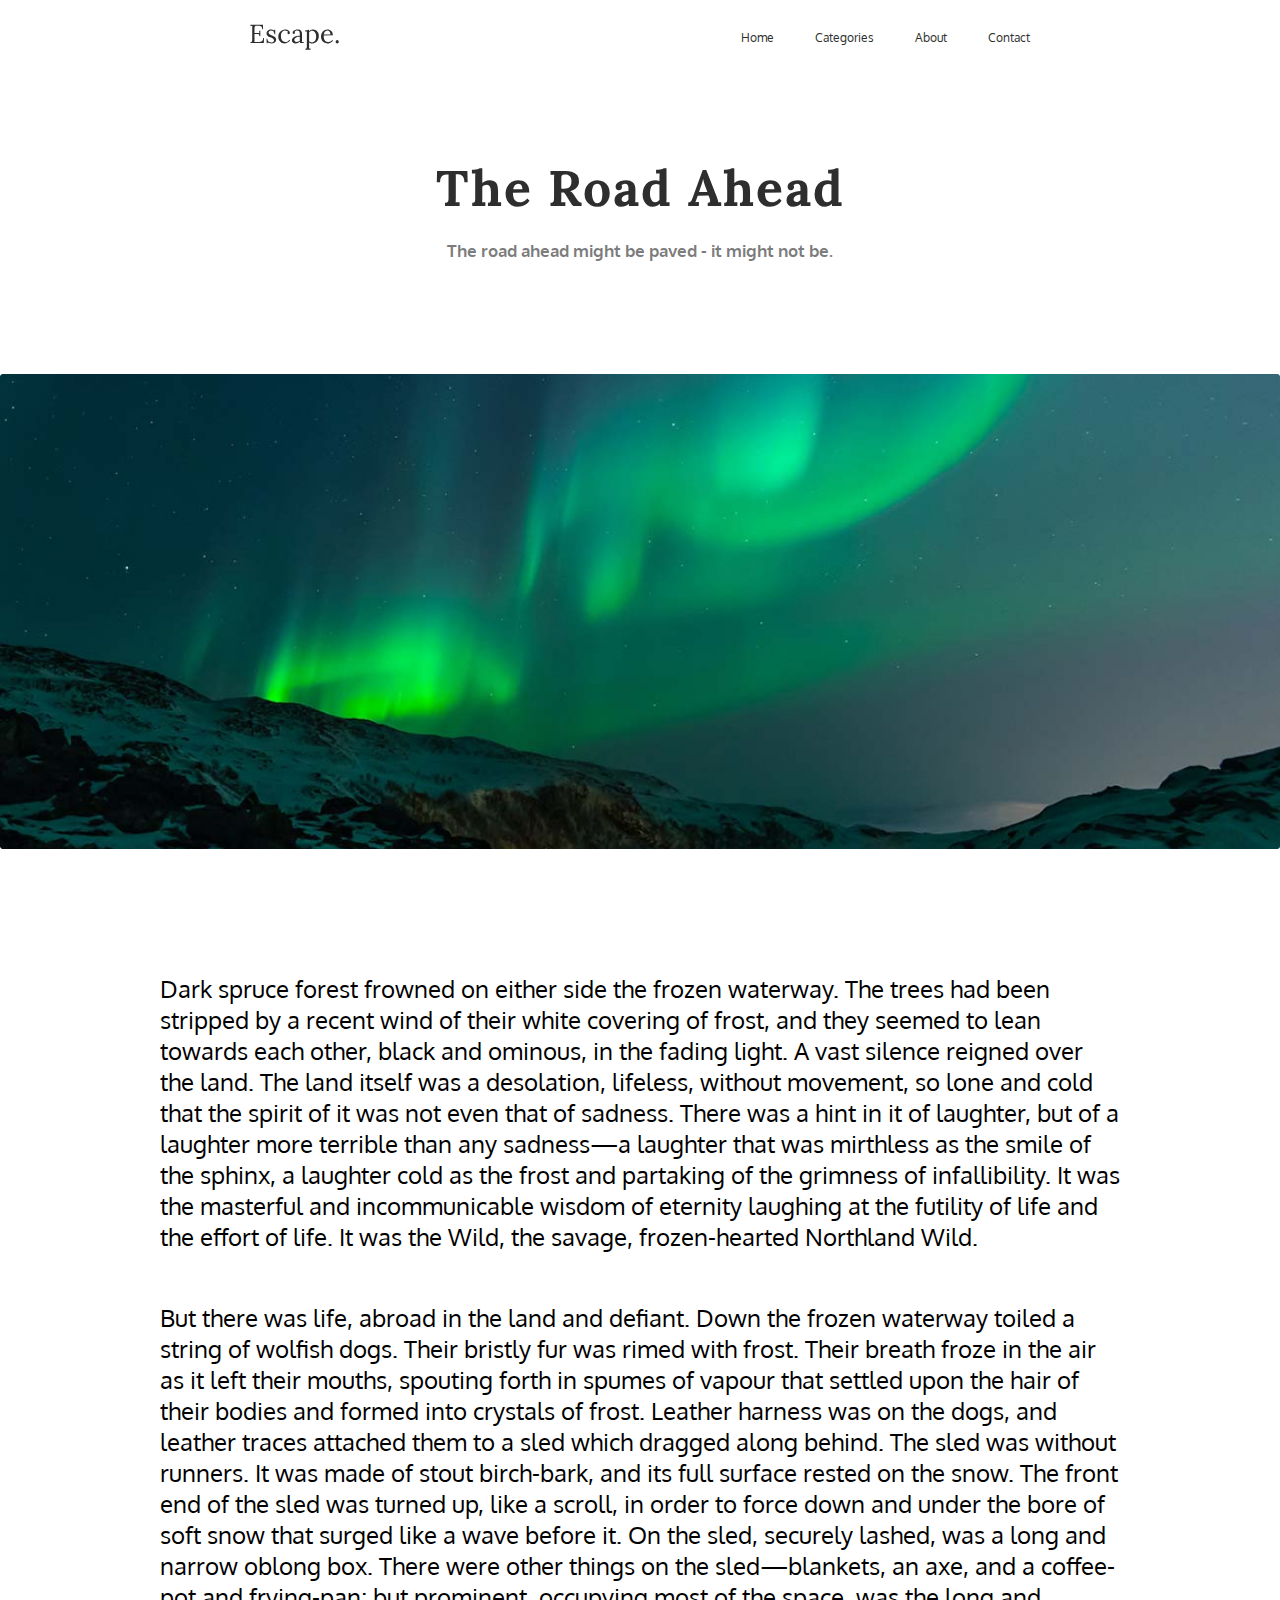
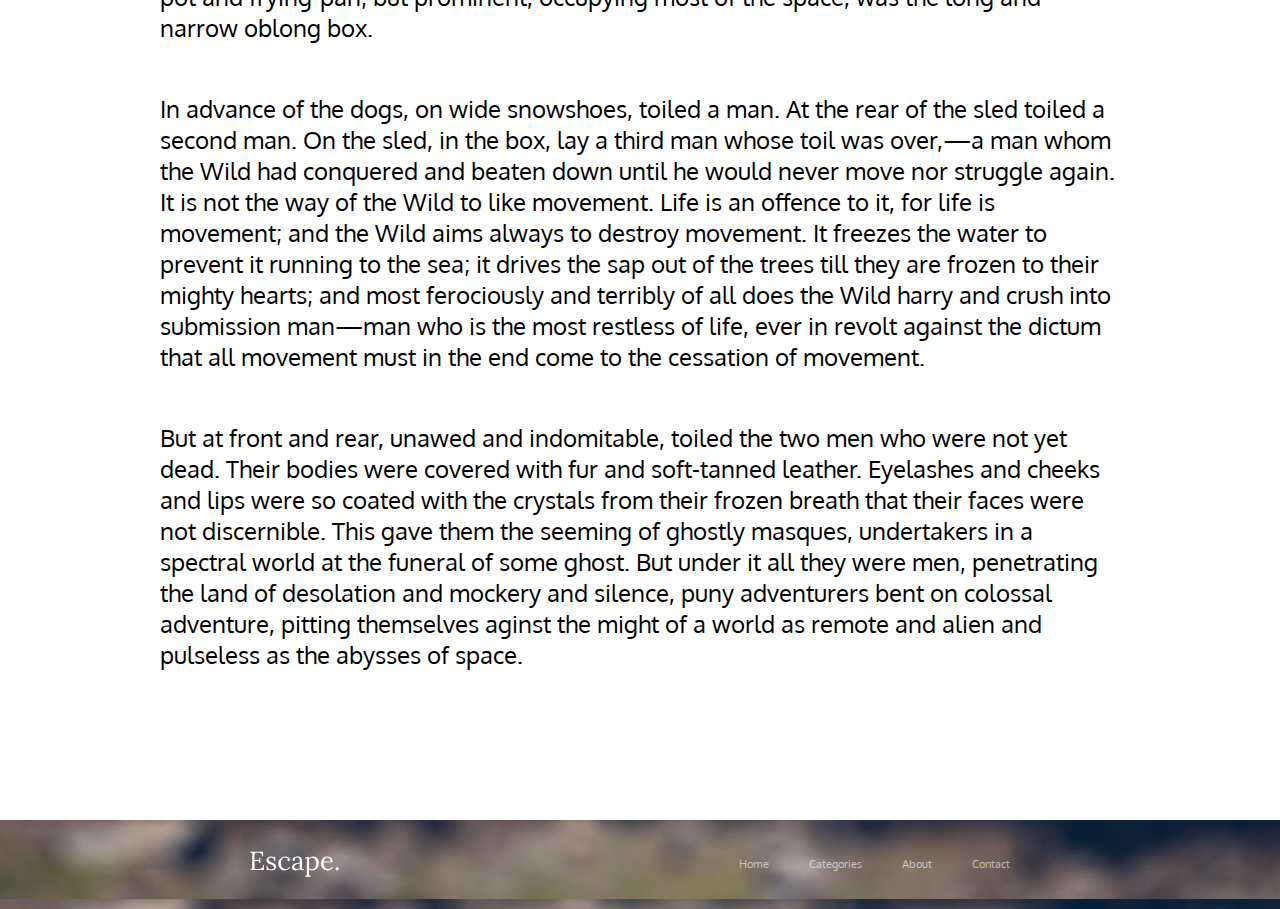
==== commit d014b893: "end" ====
--- a/lab1/index.html
+++ b/lab1/index.html
@@ -14,7 +14,7 @@
 
 <body>
     <header class="site-header">
-        <section class="section-header">
+        <div class="div-header">
             <svg class="header-logo" width="89" height="26" viewBox="0 0 89 26" fill="none" xmlns="http://www.w3.org/2000/svg">
                 <path
                     d="M9.478 12.266C9.478 11.5033 9.374 10.9573 9.166 10.628C8.958 10.2987 8.62867 10.0993 8.178 10.03C7.72733 9.96067 7.12933 9.94333 6.384 9.978L4.486 10.056V16.01C4.486 16.478 4.47733 16.8767 4.46 17.206C4.46 17.5353 4.44267 17.8127 4.408 18.038L9.374 17.96C10.1367 17.9427 10.7953 17.8213 11.35 17.596C11.9047 17.3533 12.338 16.9373 12.65 16.348C12.962 15.7587 13.118 14.9527 13.118 13.93H14.002L13.846 19H0.43V18.142C1.08867 18.1073 1.53933 17.96 1.782 17.7C2.02467 17.4227 2.15467 17.05 2.172 16.582C2.20667 16.0967 2.224 15.5507 2.224 14.944V3.712C2.224 3.36533 2.23267 3.036 2.25 2.724C2.26733 2.39467 2.28467 2.1 2.302 1.84C1.99 1.85733 1.678 1.87467 1.366 1.892C1.054 1.90933 0.742 1.92667 0.43 1.944V0.799999H12.936L13.066 5.35H12.208C12.208 4.32733 12.052 3.556 11.74 3.036C11.428 2.49867 11.0033 2.14333 10.466 1.97C9.946 1.77933 9.35667 1.69267 8.698 1.71L6.462 1.762C5.82067 1.77933 5.36133 1.90067 5.084 2.126C4.80667 2.35133 4.63333 2.68933 4.564 3.14C4.512 3.57333 4.486 4.14533 4.486 4.856V9.016L9.374 9.042L9.192 6.806H10.336V12.266H9.478ZM21.6478 19.416C20.7812 19.416 20.0098 19.2947 19.3338 19.052C18.6578 18.8267 18.1032 18.5667 17.6698 18.272L17.7738 19.182H16.6818L16.5258 14.71H17.3318C17.3665 15.4207 17.5658 16.062 17.9298 16.634C18.2938 17.1887 18.7618 17.622 19.3338 17.934C19.9058 18.246 20.5212 18.402 21.1798 18.402C21.6305 18.402 22.0725 18.3327 22.5058 18.194C22.9392 18.038 23.3032 17.8127 23.5978 17.518C23.8925 17.206 24.0398 16.816 24.0398 16.348C24.0398 15.8627 23.8925 15.464 23.5978 15.152C23.3205 14.8227 22.9478 14.5367 22.4798 14.294C22.0118 14.0513 21.5092 13.826 20.9718 13.618C20.4518 13.41 19.9318 13.1933 19.4118 12.968C18.8918 12.7427 18.4065 12.474 17.9558 12.162C17.5225 11.85 17.1758 11.4687 16.9158 11.018C16.6558 10.5673 16.5258 10.0127 16.5258 9.354C16.5258 8.99 16.5952 8.59133 16.7338 8.158C16.8725 7.72467 17.1065 7.31733 17.4358 6.936C17.7652 6.53733 18.2158 6.21667 18.7878 5.974C19.3598 5.714 20.0878 5.584 20.9718 5.584C21.4398 5.584 21.9598 5.662 22.5318 5.818C23.1038 5.974 23.6585 6.26867 24.1958 6.702L24.1438 5.714H25.2358V10.264H24.4038C24.3692 9.65733 24.2305 9.07667 23.9878 8.522C23.7452 7.95 23.3898 7.482 22.9218 7.118C22.4538 6.73667 21.8472 6.546 21.1018 6.546C20.3045 6.546 19.6805 6.74533 19.2298 7.144C18.7792 7.54267 18.5538 8.002 18.5538 8.522C18.5538 9.05933 18.7185 9.51 19.0478 9.874C19.3945 10.2207 19.8365 10.524 20.3738 10.784C20.9112 11.044 21.4832 11.2953 22.0898 11.538C22.7485 11.8153 23.3898 12.1187 24.0138 12.448C24.6378 12.7773 25.1492 13.1933 25.5478 13.696C25.9465 14.1813 26.1458 14.814 26.1458 15.594C26.1458 16.4607 25.9205 17.18 25.4698 17.752C25.0365 18.324 24.4732 18.74 23.7798 19C23.1038 19.2773 22.3932 19.416 21.6478 19.416ZM34.697 19.416C33.5357 19.416 32.461 19.156 31.473 18.636C30.5023 18.0987 29.7223 17.336 29.133 16.348C28.561 15.3427 28.275 14.138 28.275 12.734C28.275 11.8327 28.4397 10.9573 28.769 10.108C29.0983 9.25867 29.5577 8.496 30.147 7.82C30.7537 7.12667 31.473 6.58067 32.305 6.182C33.137 5.78333 34.0557 5.584 35.061 5.584C36.0317 5.584 36.8723 5.73133 37.583 6.026C38.311 6.32067 38.8743 6.71067 39.273 7.196C39.6717 7.68133 39.871 8.21 39.871 8.782C39.871 9.16333 39.767 9.49267 39.559 9.77C39.351 10.03 39.0477 10.16 38.649 10.16C38.2157 10.1773 37.9037 10.0473 37.713 9.77C37.5397 9.47533 37.453 9.21533 37.453 8.99C37.453 8.81667 37.479 8.64333 37.531 8.47C37.583 8.27933 37.687 8.106 37.843 7.95C37.7043 7.534 37.4617 7.23067 37.115 7.04C36.7683 6.832 36.4043 6.702 36.023 6.65C35.659 6.58067 35.3557 6.546 35.113 6.546C33.9343 6.546 32.9377 7.02267 32.123 7.976C31.3257 8.912 30.927 10.2813 30.927 12.084C30.927 13.2453 31.109 14.2767 31.473 15.178C31.8543 16.0793 32.383 16.79 33.059 17.31C33.735 17.8127 34.515 18.064 35.399 18.064C36.2137 18.064 36.9937 17.8473 37.739 17.414C38.4843 16.9807 39.065 16.452 39.481 15.828L40.157 16.348C39.7063 17.076 39.1603 17.6653 38.519 18.116C37.895 18.5667 37.245 18.896 36.569 19.104C35.9103 19.312 35.2863 19.416 34.697 19.416ZM50.0441 19C49.9921 18.7053 49.9574 18.4453 49.9401 18.22C49.9228 17.9947 49.8968 17.7607 49.8621 17.518C49.2728 18.1073 48.6314 18.5753 47.9381 18.922C47.2621 19.2513 46.5428 19.416 45.7801 19.416C44.4628 19.416 43.4834 19.1213 42.8421 18.532C42.2008 17.9253 41.8801 17.1887 41.8801 16.322C41.8801 15.5247 42.1228 14.84 42.6081 14.268C43.1108 13.6787 43.7521 13.202 44.5321 12.838C45.3294 12.4567 46.1874 12.1793 47.1061 12.006C48.0421 11.8153 48.9434 11.7287 49.8101 11.746V10.134C49.8101 9.52733 49.7581 8.95533 49.6541 8.418C49.5501 7.88067 49.3248 7.43867 48.9781 7.092C48.6314 6.74533 48.0768 6.56333 47.3141 6.546C46.8114 6.52867 46.2914 6.624 45.7541 6.832C45.2341 7.04 44.8528 7.39533 44.6101 7.898C44.7488 8.03667 44.8354 8.20133 44.8701 8.392C44.9221 8.56533 44.9481 8.73 44.9481 8.886C44.9481 9.094 44.8614 9.33667 44.6881 9.614C44.5148 9.874 44.2114 9.99533 43.7781 9.978C43.4141 9.978 43.1368 9.85667 42.9461 9.614C42.7554 9.354 42.6601 9.05067 42.6601 8.704C42.6601 8.11467 42.8768 7.586 43.3101 7.118C43.7608 6.65 44.3761 6.27733 45.1561 6C45.9361 5.72267 46.8201 5.584 47.8081 5.584C49.2641 5.584 50.3388 5.974 51.0321 6.754C51.7254 7.51667 52.0634 8.73 52.0461 10.394C52.0461 11.0353 52.0461 11.6853 52.0461 12.344C52.0461 12.9853 52.0374 13.6353 52.0201 14.294C52.0201 14.9353 52.0201 15.5853 52.0201 16.244C52.0201 16.5213 52.0114 16.7987 51.9941 17.076C51.9768 17.3533 51.9508 17.6653 51.9161 18.012C52.2281 17.9947 52.5314 17.9773 52.8261 17.96C53.1381 17.9427 53.4501 17.9253 53.7621 17.908V19H50.0441ZM49.8101 12.63C49.2208 12.6473 48.5968 12.7253 47.9381 12.864C47.2968 12.9853 46.6988 13.176 46.1441 13.436C45.6068 13.696 45.1648 14.0427 44.8181 14.476C44.4888 14.892 44.3328 15.4033 44.3501 16.01C44.3848 16.6513 44.5928 17.1367 44.9741 17.466C45.3728 17.778 45.8408 17.934 46.3781 17.934C47.0888 17.934 47.7041 17.804 48.2241 17.544C48.7614 17.2667 49.2901 16.8853 49.8101 16.4C49.7928 16.2093 49.7841 16.0013 49.7841 15.776C49.7841 15.5507 49.7841 15.3167 49.7841 15.074C49.7841 14.9873 49.7841 14.71 49.7841 14.242C49.8014 13.774 49.8101 13.2367 49.8101 12.63ZM55.3123 25.63V24.85C55.8497 24.85 56.2223 24.7113 56.4303 24.434C56.6383 24.174 56.7597 23.8013 56.7943 23.316C56.829 22.848 56.8463 22.302 56.8463 21.678L56.8983 9.12C56.8983 8.84267 56.8983 8.56533 56.8983 8.288C56.9157 8.01067 56.9503 7.72467 57.0023 7.43C56.6903 7.44733 56.3783 7.46467 56.0663 7.482C55.7717 7.49933 55.4683 7.51667 55.1563 7.534V6.442C55.919 6.442 56.491 6.40733 56.8723 6.338C57.271 6.26867 57.557 6.182 57.7303 6.078C57.921 5.974 58.077 5.86133 58.1983 5.74H58.9783C58.9957 5.91333 59.013 6.12133 59.0303 6.364C59.0477 6.58933 59.065 6.84933 59.0823 7.144C59.6023 6.676 60.2177 6.30333 60.9283 6.026C61.6563 5.73133 62.3843 5.584 63.1123 5.584C64.1177 5.584 65.0537 5.844 65.9203 6.364C66.787 6.884 67.489 7.62933 68.0263 8.6C68.5637 9.55333 68.8323 10.6973 68.8323 12.032C68.8323 13.5053 68.5203 14.7967 67.8963 15.906C67.2897 17.0153 66.4837 17.882 65.4783 18.506C64.473 19.1127 63.381 19.416 62.2023 19.416C61.5957 19.416 61.0323 19.338 60.5123 19.182C60.0097 19.0433 59.533 18.8353 59.0823 18.558V22.874C59.0823 23.2207 59.0737 23.524 59.0563 23.784C59.0563 24.0613 59.0303 24.3473 58.9783 24.642C59.2557 24.6247 59.5243 24.6073 59.7843 24.59C60.0617 24.59 60.339 24.5813 60.6163 24.564V25.63H55.3123ZM62.1503 18.376C62.9823 18.376 63.693 18.1247 64.2823 17.622C64.889 17.102 65.3483 16.4 65.6603 15.516C65.9897 14.6147 66.1543 13.592 66.1543 12.448C66.1543 11.512 66.0157 10.6193 65.7383 9.77C65.4783 8.90333 65.0537 8.20133 64.4643 7.664C63.8923 7.12667 63.1297 6.858 62.1763 6.858C61.587 6.858 61.015 7.00533 60.4603 7.3C59.923 7.57733 59.4723 7.91533 59.1083 8.314C59.1083 8.38333 59.1083 8.48733 59.1083 8.626C59.1257 8.74733 59.1343 8.97267 59.1343 9.302C59.1343 9.614 59.1343 10.0907 59.1343 10.732C59.1343 11.356 59.1257 12.2053 59.1083 13.28C59.1083 14.3547 59.1083 15.7153 59.1083 17.362C59.5417 17.6913 60.0097 17.9427 60.5123 18.116C61.0323 18.2893 61.5783 18.376 62.1503 18.376ZM77.352 19.416C76.156 19.416 75.0727 19.1387 74.102 18.584C73.1487 18.012 72.3947 17.2147 71.84 16.192C71.2853 15.152 71.008 13.93 71.008 12.526C71.008 11.3127 71.2767 10.1773 71.814 9.12C72.3687 8.06267 73.14 7.21333 74.128 6.572C75.116 5.91333 76.26 5.584 77.56 5.584C78.288 5.584 78.964 5.70533 79.588 5.948C80.2293 6.17333 80.7927 6.52867 81.278 7.014C81.7633 7.482 82.1447 8.08 82.422 8.808C82.6993 9.51867 82.838 10.3593 82.838 11.33L73.686 11.486C73.686 12.8033 73.8247 13.9647 74.102 14.97C74.3967 15.958 74.8647 16.7293 75.506 17.284C76.1473 17.8213 76.9707 18.09 77.976 18.09C78.5133 18.09 79.0593 17.9947 79.614 17.804C80.186 17.6133 80.7147 17.3533 81.2 17.024C81.6853 16.6947 82.0753 16.3307 82.37 15.932L82.994 16.452C82.526 17.18 81.9627 17.7607 81.304 18.194C80.6453 18.6273 79.9693 18.9393 79.276 19.13C78.5827 19.3207 77.9413 19.416 77.352 19.416ZM73.764 10.394H80.394C80.394 9.77 80.2987 9.172 80.108 8.6C79.9347 8.01067 79.64 7.534 79.224 7.17C78.808 6.78867 78.262 6.598 77.586 6.598C76.5807 6.598 75.74 6.90133 75.064 7.508C74.4053 8.09733 73.972 9.05933 73.764 10.394ZM87.1798 19.416C86.7811 19.416 86.4258 19.26 86.1138 18.948C85.8191 18.6187 85.6718 18.22 85.6718 17.752C85.6718 17.284 85.8278 16.8853 86.1398 16.556C86.4518 16.2267 86.8071 16.062 87.2058 16.062C87.6391 16.062 87.9945 16.2267 88.2718 16.556C88.5665 16.8853 88.7138 17.284 88.7138 17.752C88.7138 18.22 88.5578 18.6187 88.2458 18.948C87.9338 19.26 87.5785 19.416 87.1798 19.416Z"
@@ -26,52 +26,54 @@
                 <a class="link-header" href="">About</a>
                 <a class="link-header" href="">Contact</a>
             </nav>
-        </section> 
+        </div> 
     </header>
     <h1 class="title">The Road Ahead</h1>
     <h2 class="subtitle">The road ahead might be paved - it might not be.</h2>
-    <img class="image" src="photos/Shine.jpg" alt="Picture">
-    <p class="text"> 
-        Dark spruce forest frowned on either side the frozen waterway. The trees had been stripped by a recent wind
-        of their white covering of frost, and they seemed to lean towards each other, black and ominous, in the
-        fading light. A vast silence reigned over the land. The land itself was a desolation, lifeless, without
-        movement, so lone and cold that the spirit of it was not even that of sadness. There was a hint in it of
-        laughter, but of a laughter more terrible than any sadness—a laughter that was mirthless as the smile of the
-        sphinx, a laughter cold as the frost and partaking of the grimness of infallibility. It was the masterful
-        and incommunicable wisdom of eternity laughing at the futility of life and the effort of life. It was the
-        Wild, the savage, frozen-hearted Northland Wild.
-    </p>
-    <p class="text">
-        But there was life, abroad in the land and defiant. Down the frozen waterway toiled a string of wolfish
-        dogs. Their bristly fur was rimed with frost. Their breath froze in the air as it left their mouths,
-        spouting forth in spumes of vapour that settled upon the hair of their bodies and formed into crystals of
-        frost. Leather harness was on the dogs, and leather traces attached them to a sled which dragged along
-        behind. The sled was without runners. It was made of stout birch-bark, and its full surface rested on the
-        snow. The front end of the sled was turned up, like a scroll, in order to force down and under the bore of
-        soft snow that surged like a wave before it. On the sled, securely lashed, was a long and narrow oblong box.
-        There were other things on the sled—blankets, an axe, and a coffee-pot and frying-pan; but prominent,
-        occupying most of the space, was the long and narrow oblong box.
-    </p>
-    <p class="text">
-        In advance of the dogs, on wide snowshoes, toiled a man. At the rear of the sled toiled a second man. On the
-        sled, in the box, lay a third man whose toil was over,—a man whom the Wild had conquered and beaten down
-        until he would never move nor struggle again. It is not the way of the Wild to like movement. Life is an
-        offence to it, for life is movement; and the Wild aims always to destroy movement. It freezes the water to
-        prevent it running to the sea; it drives the sap out of the trees till they are frozen to their mighty
-        hearts; and most ferociously and terribly of all does the Wild harry and crush into submission man—man who
-        is the most restless of life, ever in revolt against the dictum that all movement must in the end come to
-        the cessation of movement.
-    </p>
-    <p class="text">
-        But at front and rear, unawed and indomitable, toiled the two men who were not yet dead. Their bodies were
-        covered with fur and soft-tanned leather. Eyelashes and cheeks and lips were so coated with the crystals
-        from their frozen breath that their faces were not discernible. This gave them the seeming of ghostly
-        masques, undertakers in a spectral world at the funeral of some ghost. But under it all they were men,
-        penetrating the land of desolation and mockery and silence, puny adventurers bent on colossal adventure,
-        pitting themselves aginst the might of a world as remote and alien and pulseless as the abysses of space.
-    </p>
+    <img class="image" src="images/Shine.jpg" alt="Picture">
+    <article class="article">
+        <p class="text"> 
+            Dark spruce forest frowned on either side the frozen waterway. The trees had been stripped by a recent wind
+            of their white covering of frost, and they seemed to lean towards each other, black and ominous, in the
+            fading light. A vast silence reigned over the land. The land itself was a desolation, lifeless, without
+            movement, so lone and cold that the spirit of it was not even that of sadness. There was a hint in it of
+            laughter, but of a laughter more terrible than any sadness—a laughter that was mirthless as the smile of the
+            sphinx, a laughter cold as the frost and partaking of the grimness of infallibility. It was the masterful
+            and incommunicable wisdom of eternity laughing at the futility of life and the effort of life. It was the
+            Wild, the savage, frozen-hearted Northland Wild.
+        </p>
+        <p class="text">
+            But there was life, abroad in the land and defiant. Down the frozen waterway toiled a string of wolfish
+            dogs. Their bristly fur was rimed with frost. Their breath froze in the air as it left their mouths,
+            spouting forth in spumes of vapour that settled upon the hair of their bodies and formed into crystals of
+            frost. Leather harness was on the dogs, and leather traces attached them to a sled which dragged along
+            behind. The sled was without runners. It was made of stout birch-bark, and its full surface rested on the
+            snow. The front end of the sled was turned up, like a scroll, in order to force down and under the bore of
+            soft snow that surged like a wave before it. On the sled, securely lashed, was a long and narrow oblong box.
+            There were other things on the sled—blankets, an axe, and a coffee-pot and frying-pan; but prominent,
+            occupying most of the space, was the long and narrow oblong box.
+        </p>
+        <p class="text">
+            In advance of the dogs, on wide snowshoes, toiled a man. At the rear of the sled toiled a second man. On the
+            sled, in the box, lay a third man whose toil was over,—a man whom the Wild had conquered and beaten down
+            until he would never move nor struggle again. It is not the way of the Wild to like movement. Life is an
+            offence to it, for life is movement; and the Wild aims always to destroy movement. It freezes the water to
+            prevent it running to the sea; it drives the sap out of the trees till they are frozen to their mighty
+            hearts; and most ferociously and terribly of all does the Wild harry and crush into submission man—man who
+            is the most restless of life, ever in revolt against the dictum that all movement must in the end come to
+            the cessation of movement.
+        </p>
+        <p class="text">
+            But at front and rear, unawed and indomitable, toiled the two men who were not yet dead. Their bodies were
+            covered with fur and soft-tanned leather. Eyelashes and cheeks and lips were so coated with the crystals
+            from their frozen breath that their faces were not discernible. This gave them the seeming of ghostly
+            masques, undertakers in a spectral world at the funeral of some ghost. But under it all they were men,
+            penetrating the land of desolation and mockery and silence, puny adventurers bent on colossal adventure,
+            pitting themselves aginst the might of a world as remote and alien and pulseless as the abysses of space.
+        </p>
+    </article>
     <footer class="site-footer">
-        <section class="section-footer">
+        <div class="div-footer">
             <svg class="footer-logo" width="89" height="26" viewBox="0 0 89 26" fill="none" xmlns="http://www.w3.org/2000/svg">
                 <path
                     d="M9.478 12.266C9.478 11.5033 9.374 10.9573 9.166 10.628C8.958 10.2987 8.62867 10.0993 8.178 10.03C7.72733 9.96067 7.12933 9.94333 6.384 9.978L4.486 10.056V16.01C4.486 16.478 4.47733 16.8767 4.46 17.206C4.46 17.5353 4.44267 17.8127 4.408 18.038L9.374 17.96C10.1367 17.9427 10.7953 17.8213 11.35 17.596C11.9047 17.3533 12.338 16.9373 12.65 16.348C12.962 15.7587 13.118 14.9527 13.118 13.93H14.002L13.846 19H0.43V18.142C1.08867 18.1073 1.53933 17.96 1.782 17.7C2.02467 17.4227 2.15467 17.05 2.172 16.582C2.20667 16.0967 2.224 15.5507 2.224 14.944V3.712C2.224 3.36533 2.23267 3.036 2.25 2.724C2.26733 2.39467 2.28467 2.1 2.302 1.84C1.99 1.85733 1.678 1.87467 1.366 1.892C1.054 1.90933 0.742 1.92667 0.43 1.944V0.799999H12.936L13.066 5.35H12.208C12.208 4.32733 12.052 3.556 11.74 3.036C11.428 2.49867 11.0033 2.14333 10.466 1.97C9.946 1.77933 9.35667 1.69267 8.698 1.71L6.462 1.762C5.82067 1.77933 5.36133 1.90067 5.084 2.126C4.80667 2.35133 4.63333 2.68933 4.564 3.14C4.512 3.57333 4.486 4.14533 4.486 4.856V9.016L9.374 9.042L9.192 6.806H10.336V12.266H9.478ZM21.6478 19.416C20.7812 19.416 20.0098 19.2947 19.3338 19.052C18.6578 18.8267 18.1032 18.5667 17.6698 18.272L17.7738 19.182H16.6818L16.5258 14.71H17.3318C17.3665 15.4207 17.5658 16.062 17.9298 16.634C18.2938 17.1887 18.7618 17.622 19.3338 17.934C19.9058 18.246 20.5212 18.402 21.1798 18.402C21.6305 18.402 22.0725 18.3327 22.5058 18.194C22.9392 18.038 23.3032 17.8127 23.5978 17.518C23.8925 17.206 24.0398 16.816 24.0398 16.348C24.0398 15.8627 23.8925 15.464 23.5978 15.152C23.3205 14.8227 22.9478 14.5367 22.4798 14.294C22.0118 14.0513 21.5092 13.826 20.9718 13.618C20.4518 13.41 19.9318 13.1933 19.4118 12.968C18.8918 12.7427 18.4065 12.474 17.9558 12.162C17.5225 11.85 17.1758 11.4687 16.9158 11.018C16.6558 10.5673 16.5258 10.0127 16.5258 9.354C16.5258 8.99 16.5952 8.59133 16.7338 8.158C16.8725 7.72467 17.1065 7.31733 17.4358 6.936C17.7652 6.53733 18.2158 6.21667 18.7878 5.974C19.3598 5.714 20.0878 5.584 20.9718 5.584C21.4398 5.584 21.9598 5.662 22.5318 5.818C23.1038 5.974 23.6585 6.26867 24.1958 6.702L24.1438 5.714H25.2358V10.264H24.4038C24.3692 9.65733 24.2305 9.07667 23.9878 8.522C23.7452 7.95 23.3898 7.482 22.9218 7.118C22.4538 6.73667 21.8472 6.546 21.1018 6.546C20.3045 6.546 19.6805 6.74533 19.2298 7.144C18.7792 7.54267 18.5538 8.002 18.5538 8.522C18.5538 9.05933 18.7185 9.51 19.0478 9.874C19.3945 10.2207 19.8365 10.524 20.3738 10.784C20.9112 11.044 21.4832 11.2953 22.0898 11.538C22.7485 11.8153 23.3898 12.1187 24.0138 12.448C24.6378 12.7773 25.1492 13.1933 25.5478 13.696C25.9465 14.1813 26.1458 14.814 26.1458 15.594C26.1458 16.4607 25.9205 17.18 25.4698 17.752C25.0365 18.324 24.4732 18.74 23.7798 19C23.1038 19.2773 22.3932 19.416 21.6478 19.416ZM34.697 19.416C33.5357 19.416 32.461 19.156 31.473 18.636C30.5023 18.0987 29.7223 17.336 29.133 16.348C28.561 15.3427 28.275 14.138 28.275 12.734C28.275 11.8327 28.4397 10.9573 28.769 10.108C29.0983 9.25867 29.5577 8.496 30.147 7.82C30.7537 7.12667 31.473 6.58067 32.305 6.182C33.137 5.78333 34.0557 5.584 35.061 5.584C36.0317 5.584 36.8723 5.73133 37.583 6.026C38.311 6.32067 38.8743 6.71067 39.273 7.196C39.6717 7.68133 39.871 8.21 39.871 8.782C39.871 9.16333 39.767 9.49267 39.559 9.77C39.351 10.03 39.0477 10.16 38.649 10.16C38.2157 10.1773 37.9037 10.0473 37.713 9.77C37.5397 9.47533 37.453 9.21533 37.453 8.99C37.453 8.81667 37.479 8.64333 37.531 8.47C37.583 8.27933 37.687 8.106 37.843 7.95C37.7043 7.534 37.4617 7.23067 37.115 7.04C36.7683 6.832 36.4043 6.702 36.023 6.65C35.659 6.58067 35.3557 6.546 35.113 6.546C33.9343 6.546 32.9377 7.02267 32.123 7.976C31.3257 8.912 30.927 10.2813 30.927 12.084C30.927 13.2453 31.109 14.2767 31.473 15.178C31.8543 16.0793 32.383 16.79 33.059 17.31C33.735 17.8127 34.515 18.064 35.399 18.064C36.2137 18.064 36.9937 17.8473 37.739 17.414C38.4843 16.9807 39.065 16.452 39.481 15.828L40.157 16.348C39.7063 17.076 39.1603 17.6653 38.519 18.116C37.895 18.5667 37.245 18.896 36.569 19.104C35.9103 19.312 35.2863 19.416 34.697 19.416ZM50.0441 19C49.9921 18.7053 49.9574 18.4453 49.9401 18.22C49.9228 17.9947 49.8968 17.7607 49.8621 17.518C49.2728 18.1073 48.6314 18.5753 47.9381 18.922C47.2621 19.2513 46.5428 19.416 45.7801 19.416C44.4628 19.416 43.4834 19.1213 42.8421 18.532C42.2008 17.9253 41.8801 17.1887 41.8801 16.322C41.8801 15.5247 42.1228 14.84 42.6081 14.268C43.1108 13.6787 43.7521 13.202 44.5321 12.838C45.3294 12.4567 46.1874 12.1793 47.1061 12.006C48.0421 11.8153 48.9434 11.7287 49.8101 11.746V10.134C49.8101 9.52733 49.7581 8.95533 49.6541 8.418C49.5501 7.88067 49.3248 7.43867 48.9781 7.092C48.6314 6.74533 48.0768 6.56333 47.3141 6.546C46.8114 6.52867 46.2914 6.624 45.7541 6.832C45.2341 7.04 44.8528 7.39533 44.6101 7.898C44.7488 8.03667 44.8354 8.20133 44.8701 8.392C44.9221 8.56533 44.9481 8.73 44.9481 8.886C44.9481 9.094 44.8614 9.33667 44.6881 9.614C44.5148 9.874 44.2114 9.99533 43.7781 9.978C43.4141 9.978 43.1368 9.85667 42.9461 9.614C42.7554 9.354 42.6601 9.05067 42.6601 8.704C42.6601 8.11467 42.8768 7.586 43.3101 7.118C43.7608 6.65 44.3761 6.27733 45.1561 6C45.9361 5.72267 46.8201 5.584 47.8081 5.584C49.2641 5.584 50.3388 5.974 51.0321 6.754C51.7254 7.51667 52.0634 8.73 52.0461 10.394C52.0461 11.0353 52.0461 11.6853 52.0461 12.344C52.0461 12.9853 52.0374 13.6353 52.0201 14.294C52.0201 14.9353 52.0201 15.5853 52.0201 16.244C52.0201 16.5213 52.0114 16.7987 51.9941 17.076C51.9768 17.3533 51.9508 17.6653 51.9161 18.012C52.2281 17.9947 52.5314 17.9773 52.8261 17.96C53.1381 17.9427 53.4501 17.9253 53.7621 17.908V19H50.0441ZM49.8101 12.63C49.2208 12.6473 48.5968 12.7253 47.9381 12.864C47.2968 12.9853 46.6988 13.176 46.1441 13.436C45.6068 13.696 45.1648 14.0427 44.8181 14.476C44.4888 14.892 44.3328 15.4033 44.3501 16.01C44.3848 16.6513 44.5928 17.1367 44.9741 17.466C45.3728 17.778 45.8408 17.934 46.3781 17.934C47.0888 17.934 47.7041 17.804 48.2241 17.544C48.7614 17.2667 49.2901 16.8853 49.8101 16.4C49.7928 16.2093 49.7841 16.0013 49.7841 15.776C49.7841 15.5507 49.7841 15.3167 49.7841 15.074C49.7841 14.9873 49.7841 14.71 49.7841 14.242C49.8014 13.774 49.8101 13.2367 49.8101 12.63ZM55.3123 25.63V24.85C55.8497 24.85 56.2223 24.7113 56.4303 24.434C56.6383 24.174 56.7597 23.8013 56.7943 23.316C56.829 22.848 56.8463 22.302 56.8463 21.678L56.8983 9.12C56.8983 8.84267 56.8983 8.56533 56.8983 8.288C56.9157 8.01067 56.9503 7.72467 57.0023 7.43C56.6903 7.44733 56.3783 7.46467 56.0663 7.482C55.7717 7.49933 55.4683 7.51667 55.1563 7.534V6.442C55.919 6.442 56.491 6.40733 56.8723 6.338C57.271 6.26867 57.557 6.182 57.7303 6.078C57.921 5.974 58.077 5.86133 58.1983 5.74H58.9783C58.9957 5.91333 59.013 6.12133 59.0303 6.364C59.0477 6.58933 59.065 6.84933 59.0823 7.144C59.6023 6.676 60.2177 6.30333 60.9283 6.026C61.6563 5.73133 62.3843 5.584 63.1123 5.584C64.1177 5.584 65.0537 5.844 65.9203 6.364C66.787 6.884 67.489 7.62933 68.0263 8.6C68.5637 9.55333 68.8323 10.6973 68.8323 12.032C68.8323 13.5053 68.5203 14.7967 67.8963 15.906C67.2897 17.0153 66.4837 17.882 65.4783 18.506C64.473 19.1127 63.381 19.416 62.2023 19.416C61.5957 19.416 61.0323 19.338 60.5123 19.182C60.0097 19.0433 59.533 18.8353 59.0823 18.558V22.874C59.0823 23.2207 59.0737 23.524 59.0563 23.784C59.0563 24.0613 59.0303 24.3473 58.9783 24.642C59.2557 24.6247 59.5243 24.6073 59.7843 24.59C60.0617 24.59 60.339 24.5813 60.6163 24.564V25.63H55.3123ZM62.1503 18.376C62.9823 18.376 63.693 18.1247 64.2823 17.622C64.889 17.102 65.3483 16.4 65.6603 15.516C65.9897 14.6147 66.1543 13.592 66.1543 12.448C66.1543 11.512 66.0157 10.6193 65.7383 9.77C65.4783 8.90333 65.0537 8.20133 64.4643 7.664C63.8923 7.12667 63.1297 6.858 62.1763 6.858C61.587 6.858 61.015 7.00533 60.4603 7.3C59.923 7.57733 59.4723 7.91533 59.1083 8.314C59.1083 8.38333 59.1083 8.48733 59.1083 8.626C59.1257 8.74733 59.1343 8.97267 59.1343 9.302C59.1343 9.614 59.1343 10.0907 59.1343 10.732C59.1343 11.356 59.1257 12.2053 59.1083 13.28C59.1083 14.3547 59.1083 15.7153 59.1083 17.362C59.5417 17.6913 60.0097 17.9427 60.5123 18.116C61.0323 18.2893 61.5783 18.376 62.1503 18.376ZM77.352 19.416C76.156 19.416 75.0727 19.1387 74.102 18.584C73.1487 18.012 72.3947 17.2147 71.84 16.192C71.2853 15.152 71.008 13.93 71.008 12.526C71.008 11.3127 71.2767 10.1773 71.814 9.12C72.3687 8.06267 73.14 7.21333 74.128 6.572C75.116 5.91333 76.26 5.584 77.56 5.584C78.288 5.584 78.964 5.70533 79.588 5.948C80.2293 6.17333 80.7927 6.52867 81.278 7.014C81.7633 7.482 82.1447 8.08 82.422 8.808C82.6993 9.51867 82.838 10.3593 82.838 11.33L73.686 11.486C73.686 12.8033 73.8247 13.9647 74.102 14.97C74.3967 15.958 74.8647 16.7293 75.506 17.284C76.1473 17.8213 76.9707 18.09 77.976 18.09C78.5133 18.09 79.0593 17.9947 79.614 17.804C80.186 17.6133 80.7147 17.3533 81.2 17.024C81.6853 16.6947 82.0753 16.3307 82.37 15.932L82.994 16.452C82.526 17.18 81.9627 17.7607 81.304 18.194C80.6453 18.6273 79.9693 18.9393 79.276 19.13C78.5827 19.3207 77.9413 19.416 77.352 19.416ZM73.764 10.394H80.394C80.394 9.77 80.2987 9.172 80.108 8.6C79.9347 8.01067 79.64 7.534 79.224 7.17C78.808 6.78867 78.262 6.598 77.586 6.598C76.5807 6.598 75.74 6.90133 75.064 7.508C74.4053 8.09733 73.972 9.05933 73.764 10.394ZM87.1798 19.416C86.7811 19.416 86.4258 19.26 86.1138 18.948C85.8191 18.6187 85.6718 18.22 85.6718 17.752C85.6718 17.284 85.8278 16.8853 86.1398 16.556C86.4518 16.2267 86.8071 16.062 87.2058 16.062C87.6391 16.062 87.9945 16.2267 88.2718 16.556C88.5665 16.8853 88.7138 17.284 88.7138 17.752C88.7138 18.22 88.5578 18.6187 88.2458 18.948C87.9338 19.26 87.5785 19.416 87.1798 19.416Z"
@@ -83,7 +85,7 @@
                 <a class="link-footer" href="">About</a>
                 <a class="link-footer" href="">Contact</a>
             </nav>
-        </section> 
+        </div> 
     </footer>
 </body>
 
--- a/lab1/style.css
+++ b/lab1/style.css
@@ -17,6 +17,8 @@
   font-size: 50px;
   color: #2E2E2E;
   margin-bottom: 20px;
+  margin-top: 82px;
+  letter-spacing: 2px;
 }
 
 .image{
@@ -25,14 +27,14 @@
 }
 
 .text{
-  margin: auto;
+  margin: 0 auto 50px;
   width: 960px;
   font-family: "Oxygen", serif;
   font-size: 24px;
-  margin-top: 140px;
-  margin-bottom: 135px;
-  margin-left: auto;
-  margin-right: auto;
+}
+
+.article {
+  margin-bottom: 150px;
 }
 
 .link-header{
@@ -52,7 +54,7 @@
 }
 
 .site-footer {
-  background-image: url("photo.jpg");
+  background-image: url("images/photo.jpg");
   background-size: 100%;
   height: 89px;
 }
@@ -61,19 +63,12 @@
   fill: #ffffff;
 }
 
-
-.container {
-  width: 510px;
-  margin: 0 auto;
-  padding: 0 20px;
-}
-
 .site-header {
   height: 74px;
   width: 100%;
 }
 
-.section-header {
+.div-header {
   display: flex;
   align-items: center;
   height: 100%;
@@ -96,10 +91,9 @@
 }
 
 
-.section-footer {
+.div-footer {
   display: flex;
   align-items: center;
-  /*height: 100%;*/
 }
 
 .nav-footer {
